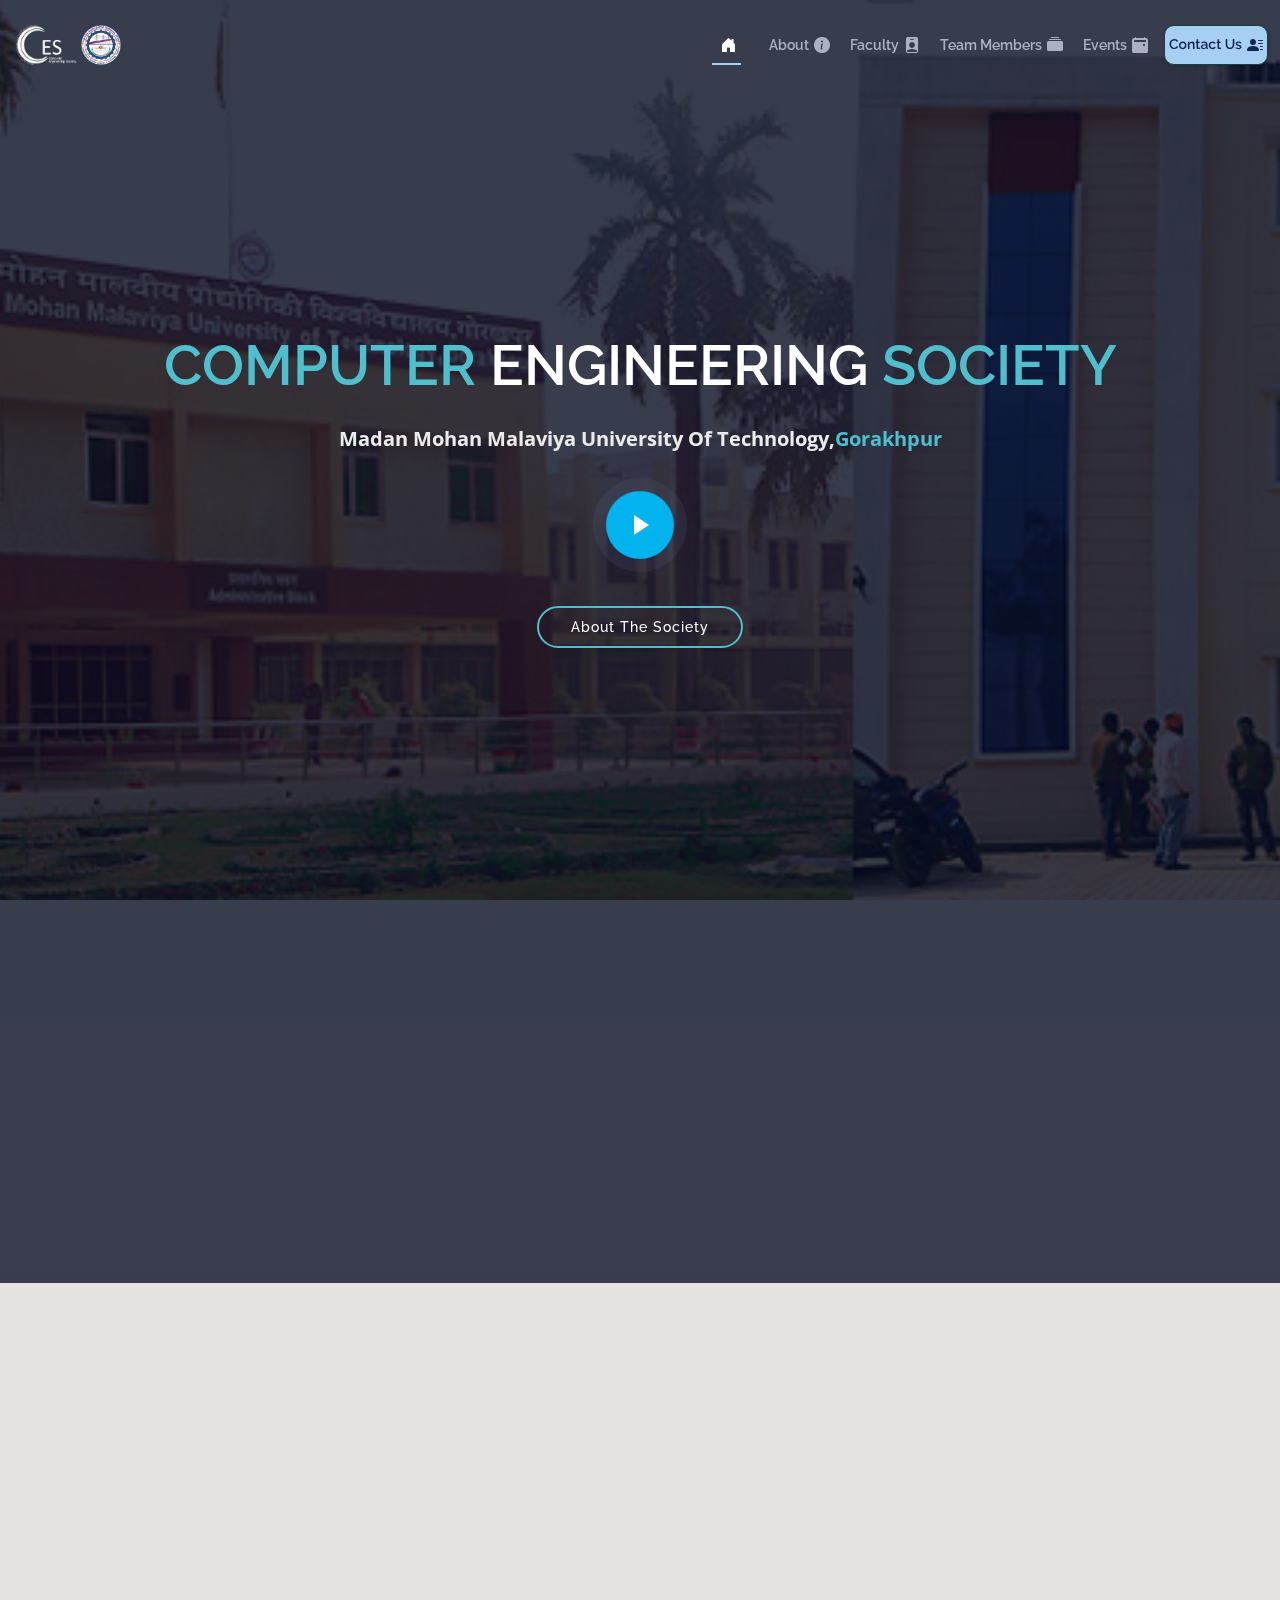
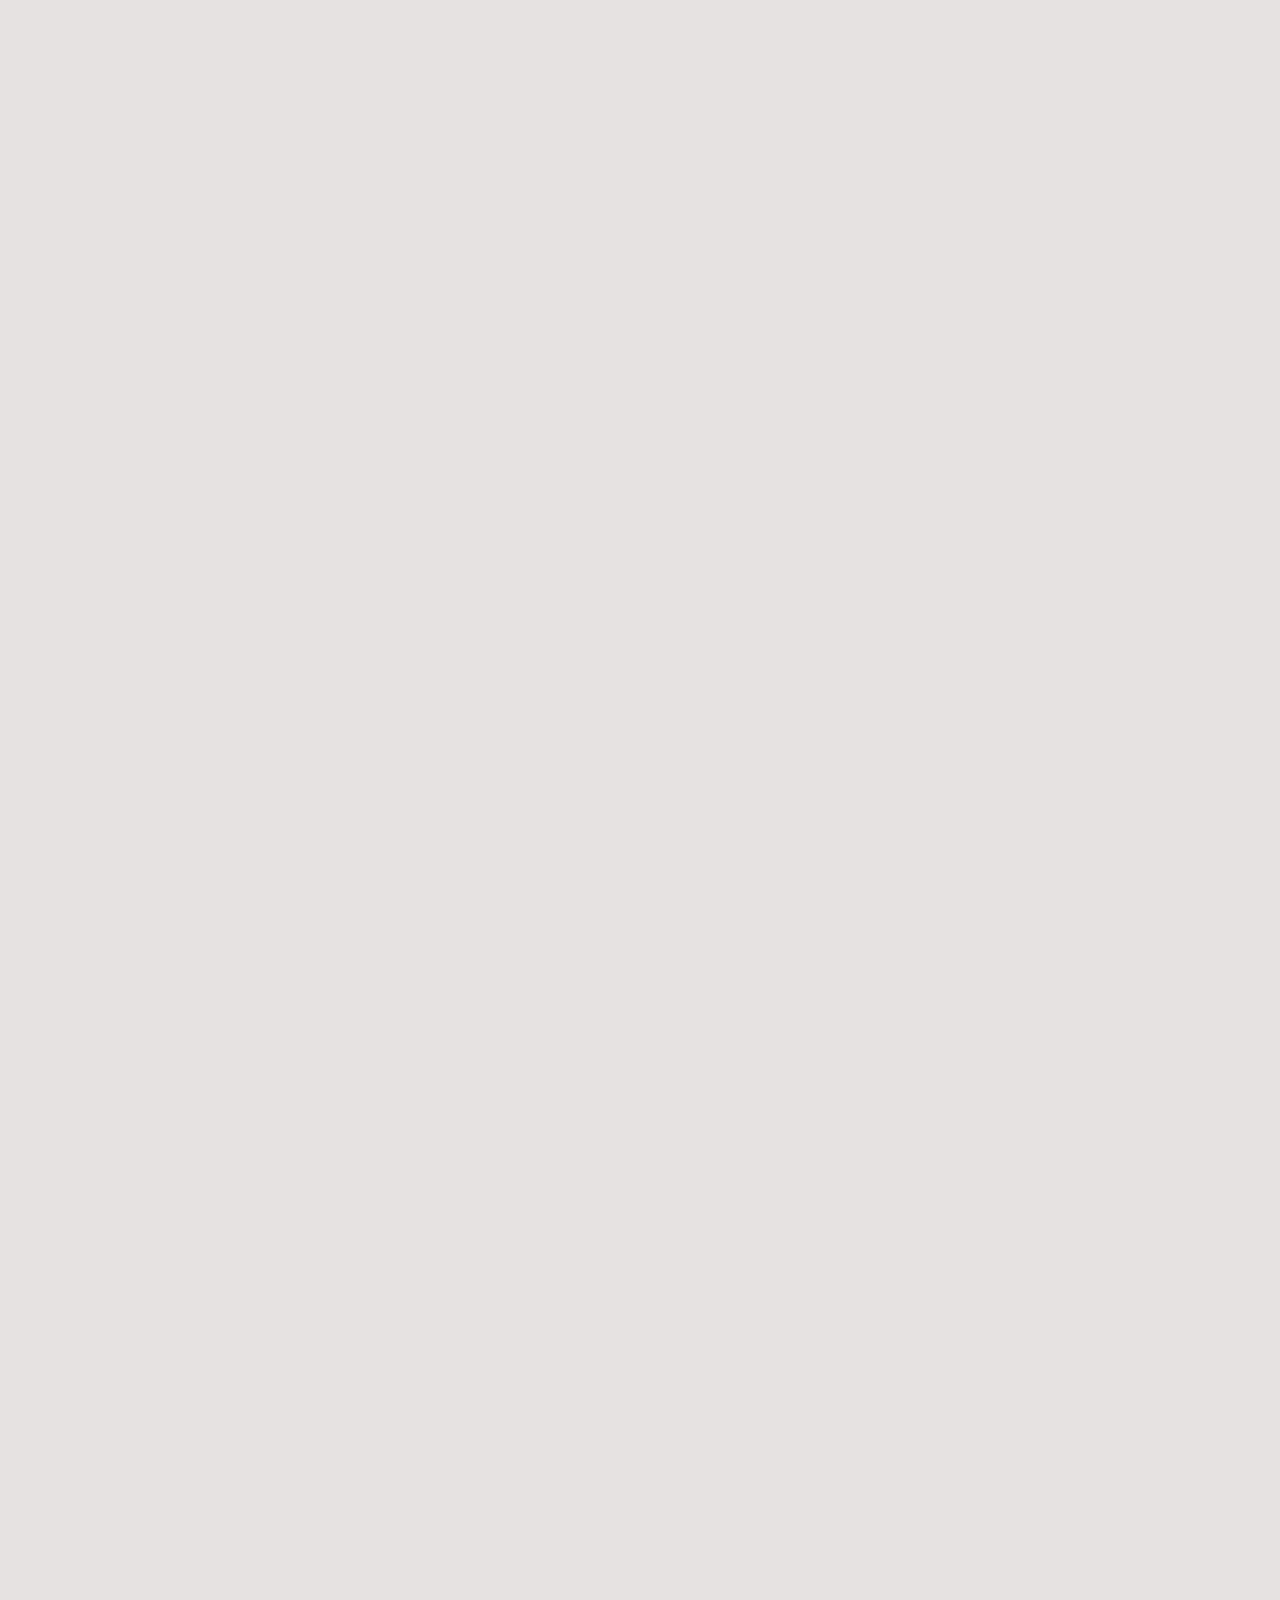
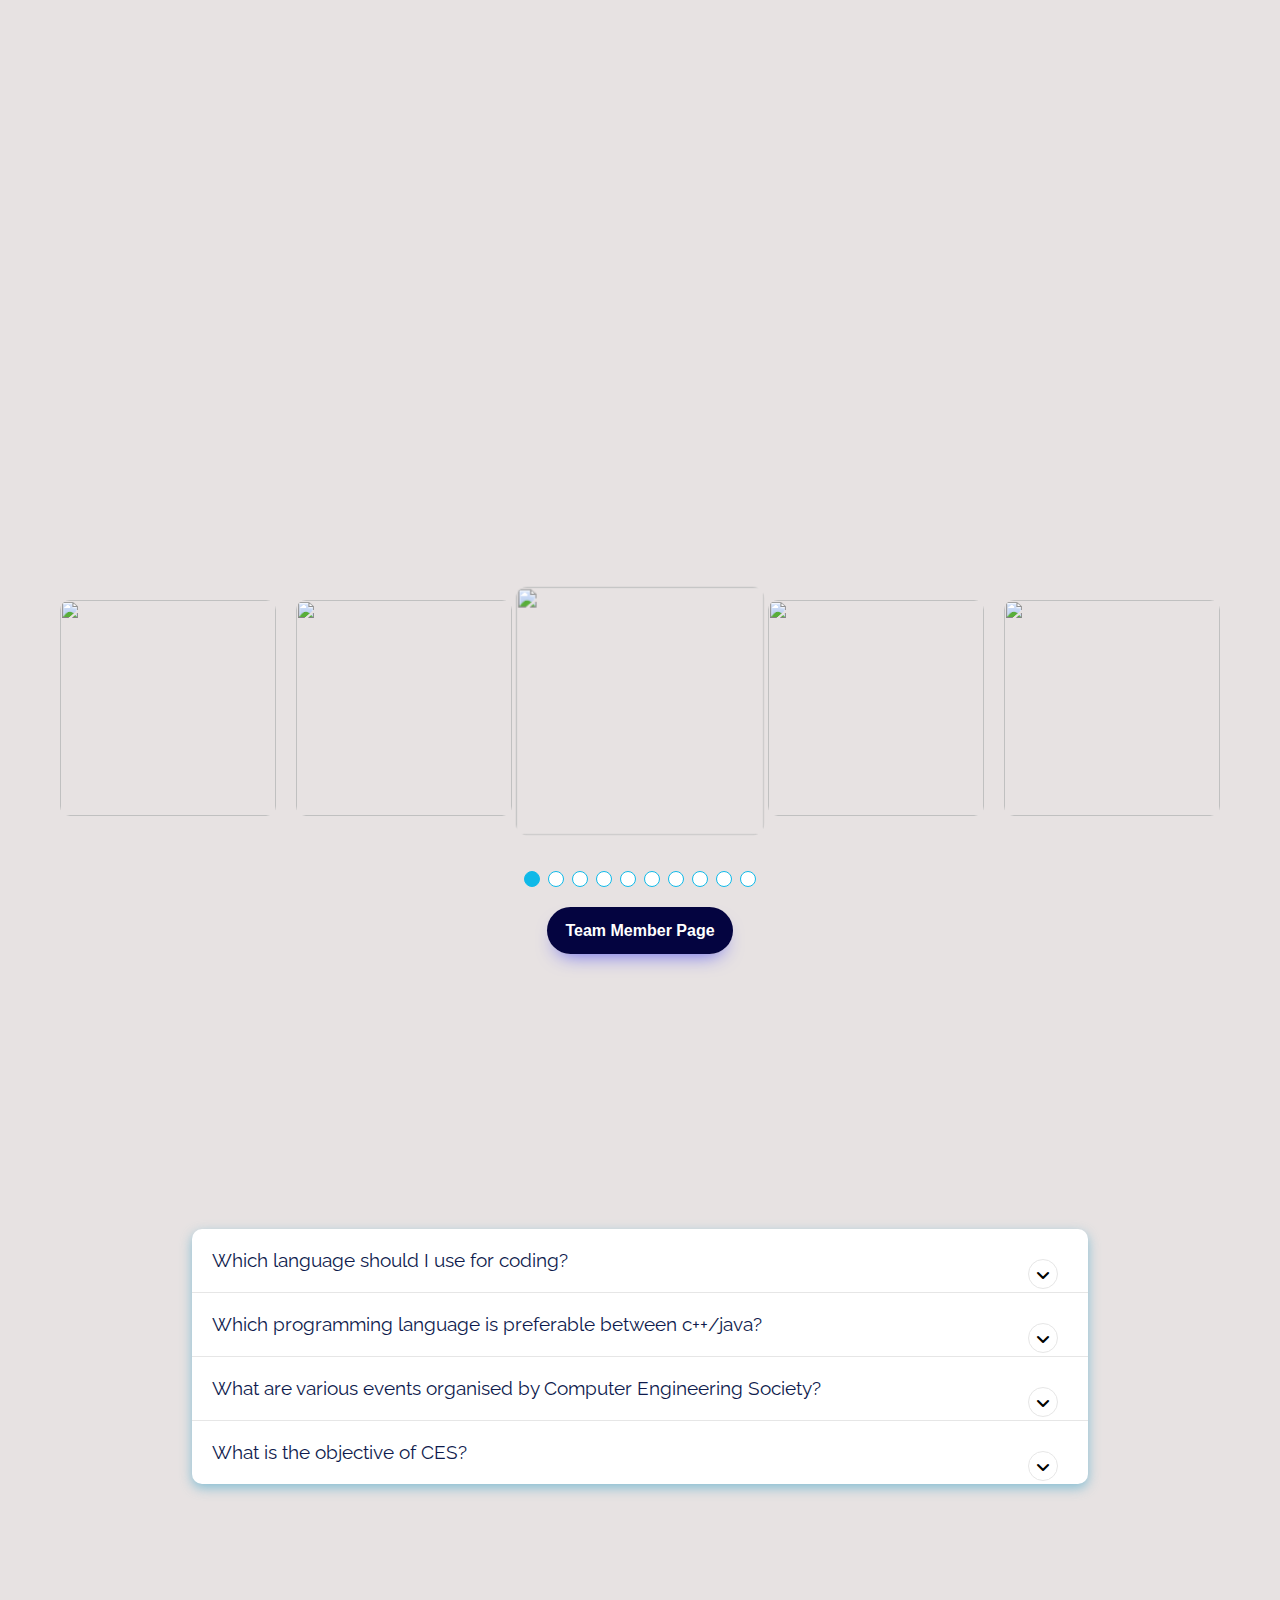
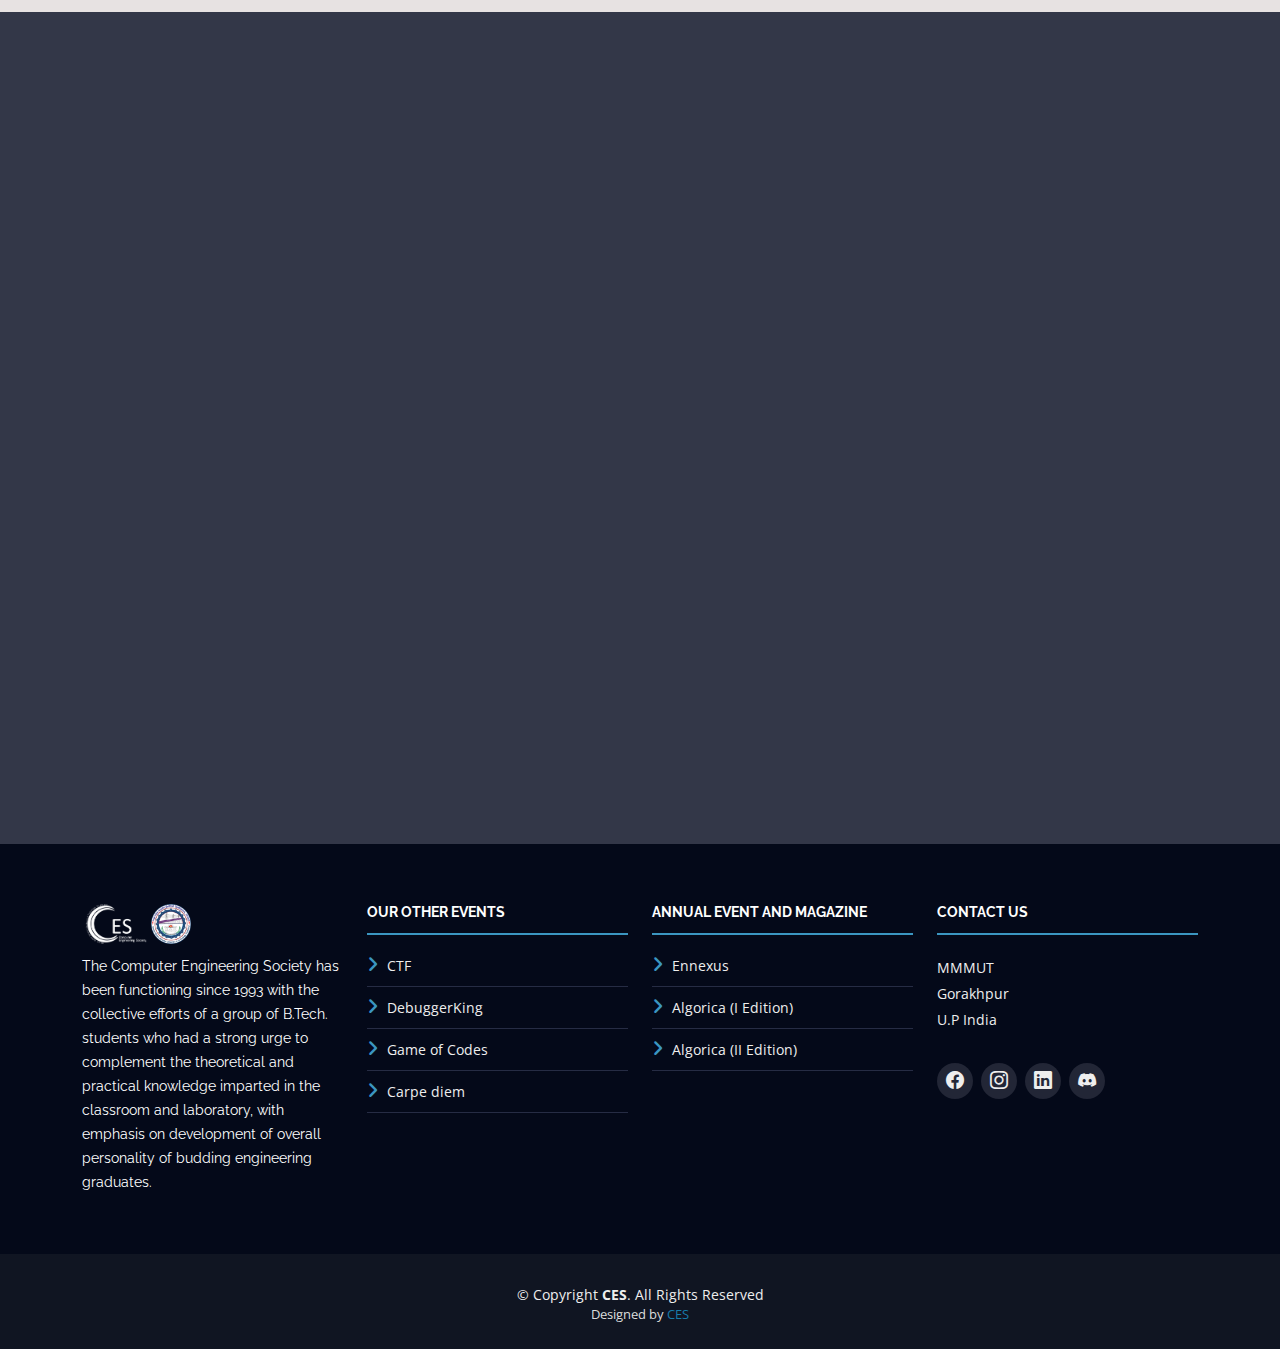
==== index.html @ 62d199a5 "Faculty section" ====
<!DOCTYPE html>
<html lang="en">

<head>
  <meta charset="utf-8">
  <meta content="width=device-width, initial-scale=1.0" name="viewport">

  <title>CES-Computer Engineering Society</title>
  <meta content="" name="description">
  <meta content="" name="keywords">

  <!-- Favicons -->
  <link href="assets/img/favicon.png" rel="icon">
  <link href="assets/img/apple-touch-icon.png" rel="apple-touch-icon">

  <!-- Google Fonts -->
  <link href="https://fonts.googleapis.com/css?family=Open+Sans:300,300i,400,400i,700,700i|Raleway:300,400,500,700,800"
    rel="stylesheet">
    <link rel="preconnect" href="https://fonts.googleapis.com">
<link rel="preconnect" href="https://fonts.gstatic.com" crossorigin>
<link href="https://fonts.googleapis.com/css2?family=Tilt+Prism&display=swap" rel="stylesheet">


  <!-- Vendor CSS Files -->
  <link href="assets/vendor/aos/aos.css" rel="stylesheet">
  <link href="assets/vendor/bootstrap/css/bootstrap.min.css" rel="stylesheet">
  <link href="assets/vendor/bootstrap-icons/bootstrap-icons.css" rel="stylesheet">
  <link href="assets/vendor/glightbox/css/glightbox.min.css" rel="stylesheet">
  <link href="assets/vendor/swiper/swiper-bundle.min.css" rel="stylesheet">
  
  
  <link rel="stylesheet" href="https://cdnjs.cloudflare.com/ajax/libs/font-awesome/6.2.1/css/all.min.css" />


  <!-- Template Main CSS File -->
  <link href="assets/css/style.css" rel="stylesheet">
  <!-- <link rel="stylesheet" href="style_new.css"> -->


</head>

<body>

  <!-- ======= Header ======= -->
  <header id="header" class="d-flex align-items-center ">
    <div class="container-fluid container-xxl d-flex align-items-center">

      <div id="logo" class="me-auto">
        <!-- Uncomment below if you prefer to use a text logo -->
        <!-- <h1><a href="index.html">The<span>Event</span></a></h1>-->
        <a href="#intro" class="scrollto"><img src="assets/img/ces2.png" alt="" title=""></a>
        <a href="http://www.mmmut.ac.in/" target="_blank" class="scrollto"><img src="assets/img/logo3.png" alt=""
            title=""></a>
      </div>

      <nav id="navbar" class="navbar order-last order-lg-0">
        <ul>
          <li><a class="nav-link scrollto active nav_icon " href="/"  ><i class="bi bi-house-door-fill" style="font-size: 1rem; "></i></a></li>
          <li class="hr>"></li>
          <li><a class="nav-link scrollto nav_icon" href="#about">About<i class="bi bi-info-circle-fill " style="font-size: 1rem;"></i></a></li>
          <li><a class="nav-link scrollto nav_icon" href="#faculty-section">Faculty<i class="bi bi-person-badge-fill" style="font-size: 1rem;"></i></a></li>
          <li><a class="nav-link scrollto nav_icon" href="new_team.html">Team Members<i class="bi bi-collection-fill" style="font-size: 1rem;"></i></a></li>
          <li><a class="nav-link scrollto nav_icon" href="events.html" target="_blank">Events<i class="bi bi-calendar2-event-fill" style="font-size: 1rem;"></i></a></li>
          <!-- <li><a class="nav-link scrollto" href="#venue">Location</a></li> -->
          <!-- <li><a class="nav-link scrollto" href="#hotels">Winners</a></li> -->
          <li><a class="nav-link scrollto nav_icon button-24" role="button" href="#contact" style="color:#142353;">Contact Us<i class="bi bi-person-lines-fill" style="font-size: 1rem;"></i></a></li>
        </ul>
        <i class="bi bi-list mobile-nav-toggle"></i>
      </nav><!-- .navbar -->
      <!-- <a class="buy-tickets scrollto " href="#buy-tickets">Login</a> -->

    </div>
  </header><!-- End Header -->

  <!-- ======= Hero Section ======= -->
  <section id="hero">
    <div class="hero-container" data-aos="fade-up" data-aos-delay="100">
      <!-- <h1 class="mb-4 pb-0">The Annual<br><span>Marketing</span> Conference</h1> -->

      <h1 class="mb-4 pb-0"><span>Computer</span> Engineering <span>Society</span></h1>
      <p class="mb-4 pb-0"> Madan Mohan Malaviya University Of Technology,<span>Gorakhpur</span></p>

      <a href="img_icon/video.mp4" class="glightbox play-btn mb-4" style="color: rgb(27, 172, 229);"></a>
      <a href="#about" class="about-btn scrollto">About The Society</a>
    </div>
  </section><!-- End Hero Section -->

  <main id="main">

    <!-- ======= About Section ======= -->
    <section id="about">
      <div class="container" data-aos="fade-up">
        <div class="row">
          <div class="col-lg-5">
            <h2>About The Society</h2>
            <p style="text-align: justify;">The Computer Engineering Society has been functioning since 1993 with the collective efforts of group of
              B.Tech students who has a strong urge to complement the theorotical and practical knowledge imparted in
              the classroom and laboratory, with emphasis on development of overall personality of budding engineering
              graduates. With a humble beginning, the society has grown steadily to its great strength of students as
              well as teacher members and is one of the most active and popular technical societies in campus. The
              Society can proudly boast of having commited members.</p>
          </div>
          <div class="col-lg-2">
          </div>
          <div class="col-lg-5">
            <h2>Our Objectives</h2>
            <p style="text-align: justify;">The Society provides plateform to the students to share and increase their knowledge.<br>Apart from
              improving technical awareness, the society has also emphasized on the overall development of students.</p>
          </div>
        </div>
      </div>
    </section><!-- End About Section -->

    <!-- ======= Events Section ======= -->


<!-- FACULTY SECTION -->
<!-- <section id="faculty-section">
  <div class="faculty-section"  data-aos="fade-up">
    <div class="f_first ">
      <div class="faculty_a">
        <h1 style="margin-bottom: 0.5rem;color: white;">Prof. SUSHIL KUMAR SAROJ</h1>
        <h2 style="margin-bottom: 0.5rem;color: white;">FACULTY ADVISOR</h2>
  
        <hr color="white" width="40%">
        <p style="margin-bottom: 2rem; line-height: 1.7rem;">
          I hope this message finds you all in good health and high spirits. I wanted to take a moment to share some important news regarding our CES website. As your faculty advisor, I believe it's my responsibility to keep you informed about developments that impact our community.

          Our CES website is about to undergo some significant improvements, and I'm genuinely excited about these enhancements. Our team has been working diligently to create a better online experience for all of you. We understand the importance of having a user-friendly and informative platform that serves your needs effectively.Thank you for your continued support and participation in the Computer Engineering Society. Together, we can create a more engaging and dynamic online space for all members.
          
          <br><br>Thank you!
        </p>
        <div class="faculty_pic">
          <a href="https://www.linkedin.com/in/dr-sushil-saroj-3304b01b2/" class="learn_more"><i class="bi bi-linkedin" style="color: aliceblue;"></i></a>
          <div class="advisor-imgbox"> <img src="img_icons/SKS.JPG" alt="" class="faculty_img"> </div>
        </div>
        
      </div>
    </div>
    <div class="f-second">
      <img src="img_icons/SKS.JPG" alt="" class="faculty_img"> 
    </div>
  <div>
</section> -->

<!-- faculty -->
<section id="faculty-section" data-aos="fade-up" style="margin-top:2rem;">
  <div class="fac_cont">

    <div class="row">
      <div class="col-7">
        <h1>Prof. SUSHIL KUMAR SAROJ</h1>
        <h2>FACULTY ADVISOR</h2>
        <hr>
        <p style="text-align: justify;">
          I hope this message finds you all in good health and high spirits. I wanted to take a moment to share some important news regarding our CES website. As your faculty advisor, I believe it's my responsibility to keep you informed about developments that impact our community.
          
          Our CES website is about to undergo some significant improvements, and I'm genuinely excited about these enhancements. Our team has been working diligently to create a better online experience for all of you. We understand the importance of having a user-friendly and informative platform that serves your needs effectively.Thank you for your continued support and participation in the Computer Engineering Society. Together, we can create a more engaging and dynamic online space for all members.
        </p>
        <br>
        <div class="faculty_pic">
          <a href="https://www.linkedin.com/in/dr-sushil-saroj-3304b01b2/" class="learn_more"><i class="bi bi-linkedin" style="color: rgb(7, 7, 75);font-size: 2rem;"></i></a>
          <div class="advisor-imgbox"> <img src="img_icons/sks.png" alt="" class="faculty_img"> </div>
          
        </div>
      </div>
      <div class="col-4">
        <img src="img_icons/sks.png" alt="" class="faculty_img"> 
      </div>
      <div>
      </div>
    </div>
    </section>
    




      <!-- Event Section Start -->

      <section class="event_new" style="margin-top: 4%;" data-aos="fade-up" data-aos-delay="100">
        <div class="section-header">
          <h2 style="color: #fff;padding-top: 3%;">Events</h2>
          <p>Here are some of our Events</p>
        </div>
        <!-- carasoel of the events -->
        <div id="carouselExampleInterval" class="carousel slide" data-bs-ride="carousel">
          <div class="carousel-inner">
            <div class="carousel-item active" data-bs-interval="10000">
              <img src="./assets/img/venue-gallery/1.jpg" class="d-block w-100" alt="...">
            </div>
            <div class="carousel-item" data-bs-interval="2000">
              <img src="./assets/img/venue-gallery/2.jpg" class="d-block w-100" alt="...">
            </div>
            <div class="carousel-item">
              <img src="./assets/img/venue-gallery/3.jpg" class="d-block w-100" alt="...">
            </div>
            <div class="carousel-item">
              <img src="./assets/img/venue-gallery/4.jpg" class="d-block w-100" alt="...">
            </div>
            <div class="carousel-item">
              <img src="./assets/img/venue-gallery/CTF.jpeg" class="d-block w-100" alt="...">
            </div>
            <div class="carousel-item">
              <img src="./assets/img/venue-gallery/FF.jpeg" class="d-block w-100" alt="...">
            </div>
          </div>
          <button class="carousel-control-prev" type="button" data-bs-target="#carouselExampleInterval" data-bs-slide="prev">
            <span class="carousel-control-prev-icon" aria-hidden="true"></span>
            <span class="visually-hidden">Previous</span>
          </button>
          <button class="carousel-control-next" type="button" data-bs-target="#carouselExampleInterval" data-bs-slide="next">
            <span class="carousel-control-next-icon" aria-hidden="true"></span>
            <span class="visually-hidden">Next</span>
          </button>
          <div class="text-center" style="padding: 4%;">
            <br><a href="events.html" class="button-34 align-self-center" target="_blank">Events Page</a><br><br>
          </div>
          
        </div>
        <div class="team_overbox">
  
          <div class="team_sec_card">
            <div class="parent">
              <!-- <div class="div1">
                        <i class="fa fa-user-o" aria-hidden="true"></i>
                        <h1 class="heading--text">EVENTS</h1> -->
              <!-- <p class="heading--text">Team</p> -->
  
              <!-- <i class="fa fa-envelope-open-o" aria-hidden="true"></i>
                    </div>  -->
              <div class="div2">
                <div class="div2_content_top">
                  <h1>Join us<br>for the <br>exciting events.<br></h1>
                  <p>“By failing to prepare, you are preparing to fail.”</p>
                  <p>The "Events" section showcases a curated list of upcoming tech gatherings. Stay updated with our recommended events, including  workshops, and webinars, coding events and many more. Find opportunities for learning and networking in the ever-evolving world of technology.</p>
                </div>
                <div class="div2_content_bottom">
                  
                    <button class="button-89" role="button"><a href="events.html" style="color: white;">Explore Events Page</a></button>
                  
                </div>
              </div>
              <div class="div3">
                <div class="div3_gallery">
                  <figure class="gallery__item gallery__item--1">
                    <img src="./assets/img/venue-gallery/1.jpg" alt="Gallery image 1" class="gallery__img">
                  </figure>
                  <figure class="gallery__item gallery__item--2">
                    <img src="./assets/img//venue-gallery/2.jpg" alt="Gallery image 2" class="gallery__img">
                  </figure>
                  <figure class="gallery__item gallery__item--3">
                    <img src="./assets/img//venue-gallery/4.jpg" alt="Gallery image 3" class="gallery__img">
                  </figure>
                  <figure class="gallery__item gallery__item--4">
                    <img src="./assets/img//venue-gallery/FF.jpeg" alt="Gallery image 4" class="gallery__img">
                  </figure>
                  <figure class="gallery__item gallery__item--5">
                    <img src="./assets/img//venue-gallery/7.jpg" alt="Gallery image 5" class="gallery__img">
                  </figure>
                  <figure class="gallery__item gallery__item--6">
                    <img src="./assets/img//venue-gallery/8.jpg" alt="Gallery image 6" class="gallery__img">
                  </figure>
                </div>
              </div>
  
              <!-- <div class="div4">
                        <div class="div4_box1"></div>
                        <div class="div4_box2"></div>
                    </div> 
                    <div class="div5"> </div>  -->
            </div>
          </div>
        </div>
      </section>
      <!-- Event section End -->
  
      <!--  Event Carasouel-->
  
      <!--  section ends-->



    <!-- Beginning of Algorica Section -->
    <div class="content-wrapper" data-aos="fade-up" data-aos-delay="100">
      <div class="algo-cont">
          <div class="algo-left">
              <div class="algo-info">
                  <h1>ALGORICA</h1>
                  <p>The Trending</p>
                  <p><span>The Exciting</span></p>
                  <p>Annual magazine of CES</p>
                  <p class="small-font" style="color: #142353;">Feeling Excited to taste the new tech trends!!</p>
              </div>
              <div class="algo-link">
                  <p class="small-font">Editions:</p>
                  <div class="link-button">
                      <!-- <input type="button" value="Edition I">
                      <input type="button" value="Edition II"> -->

                          <a href="https://mmmutgkp-my.sharepoint.com/:b:/g/personal/2022021001_mmmut_ac_in/ES31amKu47hDt6gjYLQjYcIBxUx7GUy8Kdm6io7vQCUhXQ?e=tIY12P" class="button">
                            <div class="button__line"></div>
                            <div class="button__line"></div>
                            <span class="button__text">EDITION I</span>
                          </a>
                          <a href="https://issuu.com/ces_mmmut/docs/algorica_2023" class="button">
                              <div class="button__line"></div>
                              <div class="button__line"></div>
                              <span class="button__text">EDITION II</span>
                            </a>

                  </div>
              </div>
          </div>
          <div class="algo-right">
              <div class="right-topcircle">
                  <div class="three-shape">
                      <div></div>
                      <div></div>
                      <div></div>
                  </div>
                  <div class="top-boxi"></div>
              </div>
              <div class="right-middleimg">

              </div>
              <div class="right-bottomcontent">
                  <div class="bottom_content">
                      <div class="mag_img">
                          <section class="main">

                              <div class="wrap wrap--1">
                                <div class="container container--1">
                                  <p>EDITION II</p>
                                </div>
                              </div>
                            
                              <div class="wrap wrap--2">
                                <div class="container container--2">
                                  <p>EDITION I</p>
                                </div>
                              </div>
                            
                          </section>
                      </div>
                      
                      <div class="mag_below_content">
                          <h5>"We shouldn't teach great books; we should teach a love of reading."</h5>
                         
                      </div>
                  </div>
              </div>
          </div>
      </div>
     </div>


    <!-- =========End of Algorica Section====== -->


    <!-- ==========Team Carasouel========= -->
    <section id="gallery">

      <div class="container" data-aos="fade-up">
        <div class="section-header">
          <h2>Team Members</h2>
          <p>Check our gallery for Team Members</p>
        </div>
      </div>
      <div class="gallery_slide">

      <div class="gallery-slider swiper">
        <div class="swiper-wrapper align-items-center">
          <div class="swiper-slide"><a href="./Members/Final Year/Naveen Kushwaha.jpeg" class="gallery-lightbox"><img
                src="./Members/Final Year/Naveen Kushwaha.jpeg" class="img-fluid img-fluid-s" alt=""></a></div>
          <div class="swiper-slide"><a href="./Members/Final Year/Vaishnavi Porwal.jpg" class="gallery-lightbox"><img
                src="./Members/Final Year/Vaishnavi Porwal.jpg" class="img-fluid img-fluid-s" alt=""></a></div>
          <div class="swiper-slide"><a href="./Members/Final Year/adarsh2 - Adarsh Kumar Shrivastav.jpg" class="gallery-lightbox"><img
                src="./Members/Final Year/adarsh2 - Adarsh Kumar Shrivastav.jpg" class="img-fluid img-fluid-s" alt=""></a></div>
          <div class="swiper-slide"><a href="./Members/Final Year/Harsh Mishra.jpg" class="gallery-lightbox"><img
                src="./Members/Final Year/Harsh Mishra.jpg" class="img-fluid img-fluid-s" alt=""></a></div>
          <div class="swiper-slide"><a href="./Members/Final Year/Akriti Srivastava.jpg" class="gallery-lightbox"><img
                src="./Members/Final Year/Akriti Srivastava.jpg" class="img-fluid img-fluid-s" alt=""></a></div>
          <div class="swiper-slide"><a href="./Members/Final Year/Sejal Gangwar.jpg" class="gallery-lightbox"><img
                src="./Members/Final Year/Sejal Gangwar.jpg" class="img-fluid img-fluid-s" alt=""></a></div>
          <div class="swiper-slide"><a href="./Members/Final Year/Sophiya Singh.jpg" class="gallery-lightbox"><img
                src="./Members/Final Year/Sophiya Singh.jpg" class="img-fluid img-fluid-s" alt=""></a></div>
          <div class="swiper-slide"><a href="./Members/Final Year/Kumari Aastha Rani.jpg" class="gallery-lightbox"><img
                src="./Members/Final Year/Kumari Aastha Rani.jpg" class="img-fluid img-fluid-s" alt=""></a></div>
          <div class="swiper-slide"><a href="./Members/Final Year/Ayushi Mishra.jpg" class="gallery-lightbox"><img
                src="./Members/Final Year/Ayushi Mishra.jpg" class="img-fluid img-fluid-s" alt=""></a></div>
          <div class="swiper-slide"><a href="./Members/Final Year/Sai Arya.jpg" class="gallery-lightbox"><img
                  src="./Members/Final Year/Sai Arya.jpg" class="img-fluid img-fluid-s" alt=""></a></div>

        </div>
      </div>
        <div class="swiper-pagination"></div>
      </div>
      <div class="m-0 p-0 d-flex justify-content-center align-items-center" style="margin-top: 1%;">
      <!-- <a class="buy-tickets scrollto button-24" href="new_team.html" style="background-color: rgb(7, 143, 197);">Load More</a></div> -->
      
      <div class="text-center" style="padding: 15px;"><a class="button-34 text-center" role="button" href="new_team.html" target="_blank">Team Member Page</a>
    </section>


  <!-- Team carasouel ends -->
  <!--  -->

    <!-- || FAQ Section|| -->
    <!-- <h1 class="faq_h1">Frequently Asked Questions</h1> -->
    <div class="section-header" style="margin-top: 4%;" data-aos="fade-up ">
      <h2>Frequently Asked Questions</h2>
      <p>Here are some of the interesting questions </p>
    </div>
    <div class="faq-container">
      <div class="faq">
        <h3 class="faq-title">
          Which language should I use for coding? 
        </h3>
        <p class="faq-text">You can begin with any language but the preferred languages are C/C++ and Java. These languages are
          easy to learn and very fast to execute.</p>
        <button class="faq-toggle">
          <i class="fas fa-angle-down"></i>
        </button>
      </div>
    
      <div class="faq">
        <h3 class="faq-title">
          Which programming language is preferable between c++/java?
        </h3>
        <p class="faq-text"> Both C++ and Java are high-level languages, and both have their pros and cons. C++ is known for
          high-performance, speed, and memory management. While Java is known for platform independence.
          Overall, C++ is a simple language and is much easier to write code in C++ than in Java. If you
          prefer competitive programming over development then C++ is preferable as it is a fast language
          whereas for Development you must prefer Java.</p>
        <button class="faq-toggle">
          <i class="fas fa-angle-down"></i>
        </button>
      </div>
    
      <div class="faq">
        <h3 class="faq-title">
          What are various events organised by Computer Engineering Society?
        </h3>
        <p class="faq-text">Computer Engineering Society organizes several events in the session for the benefit of freshmen and
          the sophomores for e.g. Games of Code, Introduction to Programming Test Series, Wield the Web,
          Capture the Flag, Codesmasher and many more.</p>
        <button class="faq-toggle">
          <i class="fas fa-angle-down"></i>
        </button>
      </div>
    
      <div class="faq">
        <h3 class="faq-title">
          What is the objective of CES?
        </h3>
        <p class="faq-text">Computer Engineering Society challenges the boundaries of knowledge, research, and disciplines and
          enables our budding engineering graduates to be exceptional individuals equipped to address arduous
          charges and promote overall personality development.</p>
        <button class="faq-toggle">
          <i class="fas fa-angle-down"></i>
        </button>
      </div>
    
     
    </div>

    

  </main><!-- End #main -->


  





   <!-- ======= Contact Section ======= -->
   <section id="contact" class="section-bg">

    <div class="container" data-aos="fade-up">

      <div class="section-header">
        <h2>Contact Us</h2>
        <p>Any suggestion? Reach us out here...</p>
      </div>

      <div class="row contact-info">

        <div class="col-md-4">
          <div class="contact-address">
            <i class="bi bi-geo-alt"></i>
            <h3>Address</h3>
            <address>Madan Mohan Malaviya University of Technology, Gorakhpur</address>
          </div>
        </div>

        <div class="col-md-4">
          <div class="contact-phone">
            <i class="bi bi-phone"></i>
            <h3>Phone Number</h3>
            <p><a href="tel:+155895548855">+1 5589 55488 55</a></p>
          </div>
        </div>

        <div class="col-md-4">
          <div class="contact-email">
            <i class="bi bi-envelope"></i>
            <h3>Email</h3>
            <p><a href="mailto:CESmmmmut.web@gmail.com">CESmmmmut.web@gmail.com</a></p>
          </div>
        </div>

      </div>

      <div class="form">
        <form action="https://sheetdb.io/api/v1/x8sficae18ias" method="post" role="form" class="php-email-form"
          id="sheetdb-form">
          <div class="row">
            <div class="form-group col-md-6">
              <input type="text" name="data[Name]" class="form-control" id="name" placeholder="Your Name" required>
            </div>
            <div class="form-group col-md-6 mt-3 mt-md-0">
              <input type="email" class="form-control" name="data[Email]" id="email" placeholder="Your Email" required>
            </div>
          </div>
          <div class="form-group mt-3">
            <input type="text" class="form-control" name="data[Subject]" id="subject" placeholder="Subject" required>
          </div>
          <div class="form-group mt-3">
            <textarea class="form-control" name="data[Message]" rows="5" placeholder="Message" required></textarea>
          </div>
          <div class="my-3">
            <div class="loading">Loading</div>
            <div class="error-message"></div>
            <div class="sent-message">Your message has been sent. Thank you!</div>
          </div>
          <!-- <div class="text-center button-24"><input type="submit">Send Message</div> -->
          <div class="text-center"><a class="button-24 text-center" role="button" style="color:#142353;">Submit<i
                class="bi bi-send-fill" style="color:#142353 ;"></i></a>
          </div>

        </form>
      </div>

    </div>
  </section><!-- End Contact Section -->

 <!-- ======= Footer ======= -->
 <footer id="footer">
  <div class="footer-top">
      <div class="container">
          <div class="row">

              <div class="col-lg-3 col-md-6 footer-info">
                  <a href="index.html"><img src="assets/img/ces2.png" alt="CES-logo" title=""></a>
                  <a href="http://www.mmmut.ac.in/" target="_blank"><img src="assets/img/logo3.png"
                          alt="mmmut-logo" title=""></a>

                  <p>The Computer Engineering Society has been functioning since 1993 with the collective
                      efforts of a group of
                      B.Tech. students who had a strong urge to complement the theoretical and practical
                      knowledge imparted in
                      the classroom and laboratory, with emphasis on development of overall personality of
                      budding engineering
                      graduates.</p>
              </div>

              <div class="col-lg-3 col-md-6 footer-links">
                  <h4>Our Other Events</h4>
                  <ul>
                    <li><i class="fa fa-angle-right"></i> <a href="events.html">CTF</a></li>
                    <li><i class="fa fa-angle-right"></i> <a href="events.html">DebuggerKing</a></li>
                    <li><i class="fa fa-angle-right"></i> <a href="events.html">Game of Codes</a></li>
                    <li><i class="fa fa-angle-right"></i> <a href="events.html">Carpe diem</a>
                    </li>
                  </ul>
              </div>
              <div class="col-lg-3 col-md-6 footer-links">
                <h4>Annual Event and Magazine</h4>
                <ul>
                    <li><i class="fa fa-angle-right"></i> <a href="https://cesennexus2k23.netlify.app/">Ennexus</a></li>
                    <li><i class="fa fa-angle-right"></i> <a href="https://mmmutgkp-my.sharepoint.com/:b:/g/personal/2022021001_mmmut_ac_in/ES31amKu47hDt6gjYLQjYcIBxUx7GUy8Kdm6io7vQCUhXQ?e=tIY12P">Algorica (I Edition)</a></li>
                    <li><i class="fa fa-angle-right"></i> <a href="https://issuu.com/ces_mmmut/docs/algorica_2023">Algorica (II Edition)</a></li>
                </ul>
              </div>



              <div class="col-lg-3 col-md-6 footer-contact">
                  <h4>Contact Us</h4>
                  <p>
                      MMMUT <br>
                      Gorakhpur<br>
                      U.P India <br>
                      <!-- <strong>Phone:9876543210 </strong> <br>
                      <strong>Email: </strong><br> -->
                  </p>


                  <div class="social-links">
                      <a href="https://www.facebook.com/ces.mmmut/" target="_blank" class="facebook"><i
                              class="bi bi-facebook"></i></a>
                      <a href="https://www.instagram.com/ces_mmmut/?hl=en" target="_blank" class="instagram"><i
                              class="bi bi-instagram"></i></a>
                      <a href="https://www.linkedin.com/company/cesmmmut/mycompany/" target="_blank"
                          class="linkedin"><i class="bi bi-linkedin"></i></a>
                      <a href="https://discord.gg/rJ8qenRuNT" target="_blank" class="discord"><i
                              class="bi bi-discord"></i></a>
                  </div>

              </div>

          </div>
      </div>
  </div>

  <div class="container">
      <div class="copyright">
          &copy; Copyright <strong>CES</strong>. All Rights Reserved
      </div>
      <div class="credits">

          Designed by <a href="https://bootstrapmade.com/">CES</a>
      </div>
  </div>
</footer><!-- End  Footer -->


  <a href="#" class="back-to-top d-flex align-items-center justify-content-center"><i
      class="bi bi-arrow-up-short"></i></a>

      <!-- script bootstrap -->
      <script src="https://cdn.jsdelivr.net/npm/bootstrap@5.0.2/dist/js/bootstrap.bundle.min.js" integrity="sha384-MrcW6ZMFYlzcLA8Nl+NtUVF0sA7MsXsP1UyJoMp4YLEuNSfAP+JcXn/tWtIaxVXM" crossorigin="anonymous"></script>
      <script src="https://cdn.jsdelivr.net/npm/@popperjs/core@2.9.2/dist/umd/popper.min.js" integrity="sha384-IQsoLXl5PILFhosVNubq5LC7Qb9DXgDA9i+tQ8Zj3iwWAwPtgFTxbJ8NT4GN1R8p" crossorigin="anonymous"></script>
<script src="https://cdn.jsdelivr.net/npm/bootstrap@5.0.2/dist/js/bootstrap.min.js" integrity="sha384-cVKIPhGWiC2Al4u+LWgxfKTRIcfu0JTxR+EQDz/bgldoEyl4H0zUF0QKbrJ0EcQF" crossorigin="anonymous"></script>

  <!-- Vendor JS Files -->
  <script src="assets/vendor/aos/aos.js"></script>
  <script src="assets/vendor/bootstrap/js/bootstrap.bundle.min.js"></script>
  <script src="assets/vendor/glightbox/js/glightbox.min.js"></script>
  <script src="assets/vendor/swiper/swiper-bundle.min.js"></script>

  <script>
    const buttons = document.querySelectorAll(".faq-toggle");

buttons.forEach((button) => {
  button.addEventListener("click", () =>
    button.parentElement.classList.toggle("active")
  );
});
  </script>

  <!-- Template Main JS File -->
  <script src="assets/js/main.js"></script>
  <script>
    var form = document.getElementById('sheetdb-form');
    form.addEventListener("submit", e => {
      e.preventDefault();
      fetch(form.action, {
        method: "POST",
        body: new FormData(document.getElementById("sheetdb-form")),
      }).then(
        response => response.json()
      ).then((html) => {
        // you can put any JS code here
        alert("Thank You for Contacting Us!!");
        window.location = "https://ces-official.netlify.app/";
        // window.location = "http://127.0.0.1:5500/index.html"; // for localhost

      });
    });
  </script>



</body>

</html>
---- assets/css/style.css ----
/*--------------------------------------------------------------
# General
--------------------------------------------------------------*/
html {
  width: 100vw;
  width: 100dvw;
}

:root {
  --green: #184041;
  --lgreen: #89f0e1;
  --white: white;
  --hblue: #142353;
}

body {
  /* background: #fff; */
  background-color: rgb(231, 226, 226);
  color: #2f3138;
  font-family: "Open Sans", sans-serif;
  overflow-x: hidden;
  
}

a {
  color: #f82249;
  text-decoration: none;
  transition: 0.5s;
}

a:hover,
a:active,
a:focus {
  color: #f8234a;
  outline: none;
  text-decoration: none;
}

p {
  padding: 0;
  margin: 0 0 30px 0;
}

h1,
h2,
h3,
h4,
h5,
h6 {
  font-family: "Raleway", sans-serif;
  font-weight: 400;
  margin: 0 0 20px 0;
  padding: 0;
  color: #0e1b4d;
}

.main-page {
  margin-top: 70px;
}

/* Prelaoder */
#preloader {
  position: fixed;
  left: 0;
  top: 0;
  z-index: 999;
  width: 100%;
  height: 100%;
  overflow: visible;
  background: #fff url("../img/preloader.svg") no-repeat center center;
}

/*--------------------------------------------------------------
# Back to top button
--------------------------------------------------------------*/
.back-to-top {
  position: fixed;
  visibility: hidden;
  opacity: 0;
  right: 15px;
  bottom: 15px;
  z-index: 996;
  background: #0457cc;
  width: 40px;
  height: 40px;
  border-radius: 50px;
  transition: all 0.4s;
}

.back-to-top i {
  font-size: 28px;
  color: #fff;
  line-height: 0;
}

.back-to-top:hover {
  background: var(--hblue);
  color: #fff;
}

.back-to-top.active {
  visibility: visible;
  opacity: 1;
}

/* Sections Header
--------------------------------*/
.section-header {
  margin-bottom: 60px;
  position: relative;
  padding-bottom: 20px;
  
  
}

.section-header::before {
  content: "";
  position: absolute;
  display: block;
  width: 60px;
  height: 5px;
  background: #184041;
  bottom: 0;
  left: calc(50% - 25px);
}

.section-header h2 {
  font-size: 36px;
  text-transform: uppercase;
  text-align: center;
  font-weight: 700;
  margin-bottom: 10px;
}

.section-header p {
  text-align: center;
  padding: 0;
  margin: 0;
  font-size: 18px;
  font-weight: 500;
  color: #9195a2;
}

.section-with-bg {
  background-color: #f6f7fd;
}

/*--------------------------------------------------------------
# Header
--------------------------------------------------------------*/
#header {
  height: 90px;

  position: fixed;
  left: 0;
  top: 0;
  right: 0;
   /* width: 90vw; */
  /* width: 90dvw;
  background-color: red; */
  transition: all 0.5s;
  z-index: 997;
}

#header.header-scrolled,
#header.header-inner {
  background: rgba(6, 12, 34, 0.98);
  height: 70px;
}

#header #logo h1 {
  font-size: 36px;
  margin: 0;
  font-family: "Raleway", sans-serif;
  font-weight: 700;
  letter-spacing: 3px;
  text-transform: uppercase;
}

#header #logo h1 span {
  color: var(--green);
}

#header #logo h1 a,
#header #logo h1 a:hover {
  color: #fff;
}

#header #logo img {
  padding: 0;
  margin: 0;
  max-height: 40px;
}

@media (max-width: 992px) {
  #header #logo img {
    max-height: 30px;
  }
}

/* button in navbar */
.button-24 {
  background: #a7cff3;
  border: 1px solid var(--green);
  border-radius: 10px;
  box-shadow: rgba(0, 0, 0, 0.1) 1px 2px 4px;
  box-sizing: border-box;
  color: var(--hblue);
  cursor: pointer;
  display: inline-block;
  font-family: nunito, roboto, proxima-nova, "proxima nova", sans-serif;
  font-size: 16px;
  font-weight: 800;
  line-height: 16px;
  min-height: 40px;
  outline: 0;
  padding: 8px 10px;
  text-align: center;
  text-rendering: geometricprecision;
  text-transform: none;
  user-select: none;
  -webkit-user-select: none;
  touch-action: manipulation;
  vertical-align: middle;
}

.button-24 {
  color: var(--hblue);
}

.button-24:hover,
.button-24:active {
  background-color: white;
  background-position: 0 0;
  color: var(--hblue);
}

.button-24:active {
  opacity: .5;
}

/*--------------------------------------------------------------
# Buy Tickets
--------------------------------------------------------------*/
.buy-tickets {
  color: #fff;
  background: #f82249;
  padding: 7px 22px;
  margin: 0 0 0 15px;
  border-radius: 50px;
  border: 2px solid #f82249;
  transition: all ease-in-out 0.3s;
  font-weight: 500;
  line-height: 1;
  font-size: 13px;
  white-space: nowrap;
}

.buy-tickets:hover {
  background: none;
  color: #f82249;
}

.buy-tickets:focus {
  color: #f82249;
}

@media (max-width: 992px) {
  .buy-tickets {
    margin: 0 15px 0 0;
  }
}

/*--------------------------------------------------------------
# Navigation Menu
--------------------------------------------------------------*/
/**
* Desktop Navigation 
*/
.navbar {
  padding: 0;
}

.navbar ul {
  margin: 0;
  padding: 0;
  display: flex;
  list-style: none;
  align-items: center;
}

.navbar li {
  position: relative;
}

.navbar>ul>li {
  white-space: nowrap;
  padding: 10px 0 10px 12px;
}

.navbar a,
.navbar a:focus {
  display: flex;
  align-items: center;
  justify-content: space-between;
  color: rgba(202, 206, 221, 0.8);
  font-family: "Raleway", sans-serif;
  font-weight: 600;
  font-size: 14px;
  white-space: nowrap;
  transition: 0.3s;
  position: relative;
  padding: 6px 4px;
}

.navbar a i,
.navbar a:focus i {
  font-size: 12px;
  line-height: 0;
  margin-left: 5px;
}

.navbar>ul>li>a:before {
  content: "";
  position: absolute;
  width: 0;
  height: 2px;
  bottom: -6px;
  left: 0;
  background-color: #a7cff3;
  visibility: hidden;
  transition: all 0.3s ease-in-out 0s;
}

.navbar a:hover:before,
.navbar li:hover>a:before,
.navbar .active:before {
  visibility: visible;
  width: 100%;
}

.navbar a:hover,
.navbar .active,
.navbar .active:focus,
.navbar li:hover>a {
  color: white;
}

.navbar .dropdown ul {
  display: block;
  position: absolute;
  left: 12px;
  top: calc(100% + 30px);
  margin: 0;
  padding: 10px 0;
  z-index: 99;
  opacity: 0;
  visibility: hidden;
  background: #fff;
  box-shadow: 0px 0px 30px rgba(127, 137, 161, 0.25);
  transition: 0.3s;
}

.navbar .dropdown ul li {
  min-width: 200px;
}

.navbar .dropdown ul a {
  padding: 10px 20px;
  font-size: 14px;
  text-transform: none;
  color: #060c22;
}

.navbar .dropdown ul a i {
  font-size: 12px;
}

.navbar .dropdown ul a:hover,
.navbar .dropdown ul .active:hover,
.navbar .dropdown ul li:hover>a {
  color: var(--green);
}

.navbar .dropdown:hover>ul {
  opacity: 1;
  top: 100%;
  visibility: visible;
}

.navbar .dropdown .dropdown ul {
  top: 0;
  left: calc(100% - 30px);
  visibility: hidden;
}

.navbar .dropdown .dropdown:hover>ul {
  opacity: 1;
  top: 0;
  left: 100%;
  visibility: visible;
}

@media (max-width: 1366px) {
  .navbar .dropdown .dropdown ul {
    left: -90%;
  }

  .navbar .dropdown .dropdown:hover>ul {
    left: -100%;
  }
}

/**
* Mobile Navigation 
*/
.mobile-nav-toggle {
  color: #fff;
  font-size: 28px;
  cursor: pointer;
  display: none;
  line-height: 0;
  transition: 0.5s;
}

@media (max-width: 991px) {
  .mobile-nav-toggle {
    display: block;
  }

  .navbar ul {
    display: none;
  }
}

.navbar-mobile {
  position: fixed;
  overflow: hidden;
  top: 0;
  right: 0;
  left: 0;
  bottom: 0;
  background: rgba(0, 0, 0, 0.9);
  transition: 0.3s;
  z-index: 999;
}

.navbar-mobile .mobile-nav-toggle {
  position: absolute;
  top: 15px;
  right: 15px;
}

.navbar-mobile ul {
  display: block;
  position: absolute;
  top: 55px;
  right: 15px;
  bottom: 15px;
  left: 15px;
  padding: 10px 0;
  background-color: #fff;
  overflow-y: auto;
  transition: 0.3s;
}

.navbar-mobile>ul>li {
  padding: 0;
}

.navbar-mobile a:hover:before,
.navbar-mobile li:hover>a:before,
.navbar-mobile .active:before {
  visibility: hidden;
}

.navbar-mobile a,
.navbar-mobile a:focus {
  padding: 10px 20px;
  font-size: 15px;
  color: #060c22;
}

.navbar-mobile a:hover,
.navbar-mobile .active,
.navbar-mobile li:hover>a {
  color: var(--green);
}

.navbar-mobile .getstarted,
.navbar-mobile .getstarted:focus {
  margin: 15px;
}

.navbar-mobile .dropdown ul {
  position: static;
  display: none;
  margin: 10px 20px;
  padding: 10px 0;
  z-index: 99;
  opacity: 1;
  visibility: visible;
  background: #fff;
  box-shadow: 0px 0px 30px rgba(127, 137, 161, 0.25);
}

.navbar-mobile .dropdown ul li {
  min-width: 200px;
}

.navbar-mobile .dropdown ul a {
  padding: 10px 20px;
}

.navbar-mobile .dropdown ul a i {
  font-size: 12px;
}

.navbar-mobile .dropdown ul a:hover,
.navbar-mobile .dropdown ul .active:hover,
.navbar-mobile .dropdown ul li:hover>a {
  color: var(--green);
}

.navbar-mobile .dropdown>.dropdown-active {
  display: block;
}

@media (max-width: 991px) {
  .home-team ul {
    display: block;
  }
}

/*--------------------------------------------------------------
# Hero Section
--------------------------------------------------------------*/
#hero {
 
  width: 100%;
  height: 100vh;
  background: url(../img/mmm-img.jpg) top center;
  background-size: cover;
  overflow: hidden;
  position: relative;
}

@media (min-width: 1024px) {
  #hero {
    background-attachment: fixed;
  }
}

#hero:before {
  content: "";
  background: rgba(6, 12, 34, 0.8);
  position: absolute;
  bottom: 0;
  top: 0;
  left: 0;
  right: 0;
}

#hero .hero-container {
  position: absolute;
  bottom: 0;
  left: 0;
  top: 90px;
  right: 0;
  display: flex;
  justify-content: center;
  align-items: center;
  flex-direction: column;
  text-align: center;
  padding: 0 15px;
}

@media (max-width: 991px) {
  #hero .hero-container {
    top: 70px;
  }
}

#hero h1 {
  color: #fff;
  font-family: "Raleway", sans-serif;
  font-size: 56px;
  font-weight: 600;
  text-transform: uppercase;
}

#hero h1 span {
  color: #4fbfce;
}

#hero p span {
  color: #4fbfce;
}

@media (max-width: 991px) {
  #hero h1 {
    font-size: 34px;
  }
}

#hero p {
  color: #ebebeb;
  font-weight: 700;
  font-size: 20px;
}

@media (max-width: 991px) {
  #hero p {
    font-size: 16px;
  }
}

#hero .play-btn {
  width: 94px;
  height: 94px;
  background: radial-gradient(#02b3ed 50%, rgba(101, 111, 150, 0.15) 52%);
  border-radius: 50%;
  display: block;
  position: relative;
  overflow: hidden;
}

#hero .play-btn::after {
  content: "";
  position: absolute;
  left: 50%;
  top: 50%;
  transform: translateX(-40%) translateY(-50%);
  width: 0;
  height: 0;
  border-top: 10px solid transparent;
  border-bottom: 10px solid transparent;
  border-left: 15px solid #fff;
  z-index: 100;
  transition: all 400ms cubic-bezier(0.55, 0.055, 0.675, 0.19);
}

#hero .play-btn:before {
  content: "";
  position: absolute;
  width: 120px;
  height: 120px;
  -webkit-animation-delay: 0s;
  animation-delay: 0s;
  -webkit-animation: pulsate-btn 2s;
  animation: pulsate-btn 2s;
  -webkit-animation-direction: forwards;
  animation-direction: forwards;
  -webkit-animation-iteration-count: infinite;
  animation-iteration-count: infinite;
  -webkit-animation-timing-function: steps;
  animation-timing-function: steps;
  opacity: 1;
  border-radius: 50%;
  border: 2px solid rgba(163, 163, 163, 0.4);
  top: -15%;
  left: -15%;
  background: rgba(198, 16, 0, 0);
}

#hero .play-btn:hover::after {
  border-left: 15px solid #02b3ed;
  transform: scale(20);
}

#hero .play-btn:hover::before {
  content: "";
  position: absolute;
  left: 50%;
  top: 50%;
  transform: translateX(-40%) translateY(-50%);
  width: 0;
  height: 0;
  border: none;
  border-top: 10px solid transparent;
  border-bottom: 10px solid transparent;
  border-left: 15px solid #fff;
  z-index: 200;
  -webkit-animation: none;
  animation: none;
  border-radius: 0;
}

#hero .about-btn {
  font-family: "Raleway", sans-serif;
  font-weight: 500;
  font-size: 14px;
  letter-spacing: 1px;
  display: inline-block;
  padding: 12px 32px;
  border-radius: 50px;
  transition: 0.5s;
  line-height: 1;
  margin: 10px;
  color: #fff;
  -webkit-animation-delay: 0.8s;
  animation-delay: 0.8s;
  border: 2px solid #4fbfce;
}

#hero .about-btn:hover {
  background: #4fbfce;
  color: #fff;
}

@-webkit-keyframes pulsate-btn {
  0% {
    transform: scale(0.6, 0.6);
    opacity: 1;
  }

  100% {
    transform: scale(1, 1);
    opacity: 0;
  }
}

@keyframes pulsate-btn {
  0% {
    transform: scale(0.6, 0.6);
    opacity: 1;
  }

  100% {
    transform: scale(1, 1);
    opacity: 0;
  }
}

/*--------------------------------------------------------------
# About Section
--------------------------------------------------------------*/
#about {
  background: url("../img/about-bg.jpg");
  background-size: cover;
  overflow: hidden;
  position: relative;
  color: #fff;
  padding: 60px 0 40px 0;
 
}

@media (min-width: 1024px) {
  #about {
    background-attachment: fixed;
  }
}

#about:before {
  content: "";
  background: rgba(13, 20, 41, 0.8);
  position: absolute;
  bottom: 0;
  top: 0;
  left: 0;
  right: 0;
}

#about h2 {
  font-size: 36px;
  font-weight: bold;
  margin-bottom: 10px;
  color: #fff;
}

#about h3 {
  font-size: 18px;
  font-weight: bold;
  text-transform: uppercase;
  margin-bottom: 10px;
  color: #fff;
}

#about p {
  font-size: 14px;
  margin-bottom: 20px;
  color: #fff;
}

/*--------------------------------------------------------------
# Speakers Section
--------------------------------------------------------------*/

#speakers {
  padding: 60px 0 30px 0;
}

#speakers .speaker {
  position: relative;
  overflow: hidden;
  margin-bottom: 30px;
}

#speakers .speaker .details {
  background: rgba(6, 12, 34, 0.76);
  position: absolute;
  left: 0;
  bottom: -40px;
  right: 0;
  text-align: center;
  padding-top: 10px;
  transition: all 300ms cubic-bezier(0.645, 0.045, 0.355, 1);
}

#speakers .speaker .details h3 {
  color: #fff;
  font-size: 22px;
  font-weight: 600;
  margin-bottom: 5px;
}

#speakers .speaker .details p {
  color: #fff;
  font-size: 15px;
  margin-bottom: 10px;
  font-style: italic;
}

#speakers .speaker .details .social {
  height: 40px;
}

#speakers .speaker .details .social i {
  line-height: 0;
  margin: 0 2px;
}

#speakers .speaker .details a {
  color: #fff;
}

#speakers .speaker .details a:hover {
  color: #f82249;
}

#speakers .speaker:hover .details {
  bottom: 0;
}

#speakers-details {
  padding: 60px 0;
}

#speakers-details .details h2 {
  color: #112363;
  font-size: 28px;
  font-weight: 700;
  margin-bottom: 10px;
}

#speakers-details .details .social {
  margin-bottom: 15px;
}

#speakers-details .details .social a {
  background: #e9edfb;
  color: #112363;
  line-height: 1;
  display: inline-block;
  text-align: center;
  border-radius: 50%;
  width: 36px;
  height: 36px;
  display: inline-flex;
  align-items: center;
  justify-content: center;
}

#speakers-details .details .social a:hover {
  background: #f82249;
  color: #fff;
}

#speakers-details .details .social a i {
  font-size: 16px;
  line-height: 0;
}

#speakers-details .details p {
  color: #112363;
  font-size: 15px;
  margin-bottom: 10px;
}

/*--------------------------------------------------------------
# Schedule Section
--------------------------------------------------------------*/
#schedule {
  padding: 60px 0 60px 0;
}

#schedule .nav-tabs {
  text-align: center;
  margin: auto;
  display: block;
  border-bottom: 0;
  margin-bottom: 30px;
}

#schedule .nav-tabs li {
  display: inline-block;
  margin-bottom: 7px;
}

#schedule .nav-tabs a {
  border: none;
  border-radius: 50px;
  font-weight: 600;
  background-color: #0e1b4d;
  color: #fff;
  padding: 10px 100px;
}

@media (max-width: 991px) {
  #schedule .nav-tabs a {
    padding: 8px 60px;
  }
}

@media (max-width: 767px) {
  #schedule .nav-tabs a {
    padding: 8px 50px;
  }
}

@media (max-width: 480px) {
  #schedule .nav-tabs a {
    padding: 8px 30px;
  }
}

#schedule .nav-tabs a.active {
  background-color: #f82249;
  color: #fff;
}

#schedule .sub-heading {
  text-align: center;
  font-size: 18px;
  font-style: italic;
  margin: 0 auto 30px auto;
}

@media (min-width: 991px) {
  #schedule .sub-heading {
    width: 75%;
  }
}

#schedule .tab-pane {
  transition: ease-in-out 0.2s;
}

#schedule .schedule-item {
  border-bottom: 1px solid #cad4f6;
  padding-top: 15px;
  padding-bottom: 15px;
  transition: background-color ease-in-out 0.3s;
}

#schedule .schedule-item:hover {
  background-color: #fff;
}

#schedule .schedule-item time {
  padding-bottom: 5px;
  display: inline-block;
}

#schedule .schedule-item .speaker {
  width: 60px;
  height: 60px;
  overflow: hidden;
  border-radius: 50%;
  float: left;
  margin: 0 10px 10px 0;
}

#schedule .schedule-item .speaker img {
  height: 100%;
  transform: translateX(-50%);
  margin-left: 50%;
  transition: all ease-in-out 0.3s;
}

#schedule .schedule-item h4 {
  font-size: 18px;
  font-weight: 600;
  margin-bottom: 5px;
}

#schedule .schedule-item h4 span {
  font-style: italic;
  color: #19328e;
  font-weight: normal;
  font-size: 16px;
}

#schedule .schedule-item p {
  font-style: italic;
  color: #152b79;
  margin-bottom: 0;
}

/*--------------------------------------------------------------
# Venue Section
--------------------------------------------------------------*/
#venue {
  padding: 60px 0;
}

#venue .container-fluid {
  margin-bottom: 3px;
}

#venue .venue-map iframe {
  width: 100%;
  height: 100%;
  min-height: 300px;
}

#venue .venue-info {
  background: url("../img/mmm-img.jpg") top center no-repeat;
  background-size: cover;
  position: relative;
  padding-top: 60px;
  padding-bottom: 60px;
}

#venue .venue-info:before {
  content: "";
  background: rgba(13, 20, 41, 0.8);
  position: absolute;
  bottom: 0;
  top: 0;
  left: 0;
  right: 0;
}

#venue .venue-info h3 {
  font-size: 36px;
  font-weight: 700;
  color: #fff;
}

@media (max-width: 574px) {
  #venue .venue-info h3 {
    font-size: 24px;


  }
}

#venue .venue-info p {
  color: #fff;
  margin-bottom: 0;
}

#venue .venue-gallery-s {
  width: 25rem;
  height: 15rem;
}

#venue .venue-gallery {
  overflow: hidden;
  border-right: 3px solid #fff;
  border-bottom: 3px solid #fff;
  margin: 5% auto 0%;
}

#venue .venue-gallery img {
  transition: all ease-in-out 0.4s;
  /* width: 25rem;
  height: 20rem; */
}

#venue .venue-gallery:hover img {
  transform: scale(1.1);
}

/*--------------------------------------------------------------
# Hotels Section
--------------------------------------------------------------*/
#hotels {
  padding: 60px 0;
}

#hotels .hotel {
  border: 1px solid #e0e5fa;
  background: #fff;
  margin-bottom: 30px;
}

#hotels .hotel:hover .hotel-img img {
  transform: scale(1.1);
}

#hotels .hotel-img {
  overflow: hidden;
  margin-bottom: 15px;
}

#hotels .hotel-img img {
  transition: 0.3s ease-in-out;
}

#hotels h3 {
  font-weight: 600;
  font-size: 20px;
  margin-bottom: 5px;
  padding: 0 20px;
}

#hotels h4 {
  font-weight: 600;
  font-size: 15px;
  margin-bottom: 25px;
  padding: 0 20px;
}

#hotels a {
  color: #152b79;
}

#hotels a:hover {
  color: #f82249;
}

#hotels .stars {
  padding: 0 20px;
  margin-bottom: 5px;
}

#hotels .stars i {
  color: #ffc31d;
}

#hotels p {
  padding: 0 20px;
  margin-bottom: 5px;
  color: #060c22;
  font-style: italic;
  font-size: 15px;
}

/*--------------------------------------------------------------
# Gallery Section
--------------------------------------------------------------*/
#gallery {
  padding: 60px;
  overflow: hidden;
}

#gallery .swiper-pagination {
  margin-top: 20px;
  position: relative;
}

#gallery .swiper-pagination .swiper-pagination-bullet {
  width: 1rem;
  height: 1rem;
  background-color: #fff;
  opacity: 1;
  border: 1px solid #0fb9e8;
  /* border-radius: 50%; */
}

#gallery .swiper-pagination .swiper-pagination-bullet-active {
  background-color: #0fb9e8;
  border-radius: 50%;
}

#gallery .swiper-slide-active {
  text-align: center;
  border-radius: 10px;
}

#gallery .img-fluid-s {
  width: 13.5rem;
  height: 13.5rem;
  border-radius: 10px;
}

@media (min-width: 992px) {
  #gallery .swiper-wrapper {
    padding: 40px 0;
  }

  #gallery .swiper-slide-active {
    /* border: 5px solid #142353; */
    /* padding: 4px; */
    /* background: #fff; */
    z-index: 1;
    transform: scale(1.15);
    margin-top: 6px;
  }
}

/*--------------------------------------------------------------
# Sponsors Section
--------------------------------------------------------------*/
#supporters {
  padding: 60px 0;
}

#supporters .supporters-wrap {
  border-top: 1px solid #e0e5fa;
  border-left: 1px solid #e0e5fa;
  margin-bottom: 30px;
}

#supporters .supporter-logo {
  padding: 30px;
  display: flex;
  justify-content: center;
  align-items: center;
  border-right: 1px solid #e0e5fa;
  border-bottom: 1px solid #e0e5fa;
  overflow: hidden;
  background: rgba(255, 255, 255, 0.5);
  height: 160px;
}

#supporters .supporter-logo:hover img {
  transform: scale(1.2);
}

#supporters img {
  transition: all 0.4s ease-in-out;
}

/*--------------------------------------------------------------
# F.A.Q Section
--------------------------------------------------------------*/
/* #faq {
  padding: 60px 0;
}
#faq .faq-list {
  padding: 0;
  list-style: none;
}
#faq .faq-list li {
  border-bottom: 1px solid #e9eaed;
  margin-bottom: 20px;
  
  padding-bottom: 20px;
}
#faq .faq-list .question {
  display: block;
  position: relative;
  font-family: #f82249;
  font-size: 18px;
  line-height: 24px;
  font-weight: 400;
  padding-left: 25px;
  cursor: pointer;
  color: #e0072f;
  transition: 0.3s;
}
#faq .faq-list i {
  font-size: 16px;
  position: absolute;
  left: 0;
  top: -2px;
}
#faq .faq-list p {
  margin-bottom: 0;
  padding: 10px 0 0 25px;
}
#faq .faq-list .icon-show {
  display: none;
}
#faq .faq-list .collapsed {
  color: black;
}
#faq .faq-list .collapsed:hover {
  color: #f82249;
}
#faq .faq-list .collapsed .icon-show {
  display: inline-block;
  transition: 0.6s;
}
#faq .faq-list .collapsed .icon-close {
  display: none;
  transition: 0.6s;
} */

/* Faq new css */
@import url("https://fonts.googleapis.com/css2?family=Poppins:wght@400;600&display=swap");

:root {
  --accent-color: #32a0dc;
}

/* .faq-new {
  /* background-color: darkblue; */
  /* height: 100vh; 
} */

.faq_h1 {
  font-family: "Poppins", sans-serif;
  margin: 50px 0 30px;
  text-align: center;
  color: #0e1b4d;
  padding: 2rem;
}

.faq-container {
  /* height: 90vh; */
  padding: 10% auto;
  max-width: 70%;
  margin: 0 auto 10% auto;
  border-radius: 10px;
  background-color: #fff;
  overflow: hidden;
  box-shadow: rgba(98, 177, 205, 0.729) 0px 4px 12px;
}

.faq {
  font-family: "Poppins", sans-serif;
  box-sizing: border-box;
  background: transparent;
  padding: 20px;
  position: relative;
  overflow: hidden;
  transition:all 0.5s ease-in;
  /* margin-bottom: 1rem; */
}

.faq:not(:first-child) {
  border-top: 1px solid #e6e6e6;
}

.faq-title {
  margin: 0 35px 0 0;
  font-size: 1.2rem;
}

.faq-text {
  margin: 30px 0 0;
  display: none;
  line-height: 1.5rem;
  font-size: 1rem;
}

.faq.active {
  background-color: #f8f8f8;
  box-shadow: inset 4px 0px 0px 0px #151638;
}

.faq.active .faq-title {
  color: #151638;
  font-size: 1.5rem;
}

.faq.active .faq-text {
  display: block;
}

.faq-toggle {
  background-color: transparent;
  border: 1px solid #e6e6e6;
  color: rgba(42, 177, 219, 0.832)38;
  border-radius: 50%;
  cursor: pointer;
  display: flex;
  align-items: center;
  justify-content: center;
  font-size: 16px;
  padding-top: 3px;
  position: absolute;
  top: 30px;
  right: 30px;
  height: 30px;
  width: 30px;
  transition: 0.3s ease;
}

.faq-toggle:focus {
  outline: none;
}

.faq.active .faq-toggle {
  transform: rotate(180deg);
  background-color: #177ba9;
  border-color: #359dc6;
  color: #fff;
}


/*--------------------------------------------------------------
# Subscribe Section
--------------------------------------------------------------*/
#subscribe {
  padding: 60px;
  background: url(../img/subscribe-bg.jpg) center center no-repeat;
  background-size: cover;
  overflow: hidden;
  position: relative;
}

#subscribe:before {
  content: "";
  background: rgba(6, 12, 34, 0.6);
  position: absolute;
  bottom: 0;
  top: 0;
  left: 0;
  right: 0;
}

@media (min-width: 1024px) {
  #subscribe {
    background-attachment: fixed;
  }
}

#subscribe .section-header h2,
#subscribe p {
  color: #fff;
}

#subscribe input {
  background: #fff;
  color: #060c22;
  border: 0;
  outline: none;
  margin: 0;
  padding: 9px 20px;
  border-radius: 50px;
  font-size: 14px;
}

@media (min-width: 767px) {
  #subscribe input {
    min-width: 400px;
  }
}

#subscribe button {
  border: 0;
  padding: 9px 25px;
  cursor: pointer;
  background: #f82249;
  color: #fff;
  transition: all 0.3s ease;
  outline: none;
  font-size: 14px;
  border-radius: 50px;
}

#subscribe button:hover {
  background: #e0072f;
}

@media (max-width: 460px) {
  #subscribe button {
    margin-top: 10px;
  }
}

/* form style css */
.wrapper {
  display: flex;
  /* width:100vw; */
  height: 100vh;
  justify-content: space-around;
  align-items: center;
  background: url('../../img_icons/greyback.jpeg');
  background-size: cover;

}

.div_left {
  margin: 0 auto;
  width: 45%;
  height: 80%;
  justify-content: center;
  align-items: center;
}

.form-section {
  position: relative;
  width: 100%;
  height: 100%;
  margin: 0 auto;
  box-shadow: 0 25px 50px rgba(0, 0, 0, 0.15);
  /* background-color: blue; */
  border-radius: 30px;
  background-color: rgb(233, 236, 239);
}

.form-section b {
  position: absolute;
  top: 2rem;
  left: -1.1rem;
  height: 4rem;
  width: 90%;
  background-color: #112363;
  border-radius: 20px;
  border-bottom-left-radius: 0px;
  text-decoration: none;

}


.form-section b::before {
  content: '';
  position: absolute;
  top: 4rem;
  width: 17px;
  height: 30px;
  background: #112363;
  border-top-left-radius: 20px;
  border-bottom-Left-radius: 20px;
  z-index: 2;
}

.form-section b::after {
  content: '';
  position: absolute;
  top: 4rem;
  left: 0px;
  width: 17px;
  height: 15px;
  background: #112363;
}

/* @import url('https://fonts.googleapis.com/css2?family=Tilt+Prism&display=swap'); */
.form-section b h1 {
  font-family: 'Tilt Prism', cursive;
  text-align: center;
  padding-top: 15px;
  color: white;
  font-size: 2.5rem;

}

.div_white {
  height: 60%;
  position: relative;


}

.div_white img {
  position: absolute;
  top: 33%;
  left: 10%;
  display: inline-block;
  z-index: 4;
  border-radius: 45%;
  height: 58%;
  width: 80%;

}

.div_white::after {
  position: absolute;
  content: " ";
  display: inline-block;
  width: 100%;
  height: 12vh;
  bottom: -50px;
  transform: skewY(5deg);
  /* background-color:rgb(236, 95, 139); */
  background-color: rgb(214, 219, 219);
}

.envp {
  display: flex;
  justify-content: center;
}

.envelope {
  margin-top: 5rem;
  border: 1px solid white;
  border-top: 1px solid #142353;
  height: 100px;
  width: 150px;
  background-color: white;
  position: relative;
}

.seal-flap {
  position: absolute;
  border-top: 40px solid #142353;
  border-left: 75px solid transparent;
  border-right: 75px solid transparent;
}

.real-form {
  width: 45%;
  margin: 0 auto;
  height: 80vh;
  border-radius: 25px;
  box-shadow: 0 25px 50px rgba(0, 0, 0, 0.15);
}

.form-top {
  text-align: center;
}

.real-form .form-top h1 {
  font-family: sans-serif;
  font-size: 2.5rem;
  margin-top: 2rem;
}

.real-form .form-top p {
  font-weight: 100;
  line-height: 1.9;
  letter-spacing: -0.02em;
  margin-bottom: 1rem;
}

.form-bottom {
  width: 100%;
  height: 60%;
  display: flex;
  align-items: center;
  justify-content: center;
  flex-direction: column;
}

.formelement {
  display: flex;
  align-items: center;
  justify-content: center;
  width: 60%;
  min-width: 12rem;


}

.formelement input {
  margin-top: 7%;
  border: none;
  border-bottom: 3px solid #177ba9;
  border-radius: 5px;
  padding: 8px;
  width: 100%;

}



/* CSS for button */
.formelement input[type=button] {
  align-items: center;
  appearance: none;
  background-color: #FCFCFD;
  border-radius: 4px;
  border-width: 0;
  box-shadow: rgba(45, 35, 66, 0.4) 0 2px 4px, rgba(45, 35, 66, 0.3) 0 7px 13px -3px, #D6D6E7 0 -3px 0 inset;
  box-sizing: border-box;
  color: #36395A;
  cursor: pointer;
  display: inline-flex;
  font-family: "JetBrains Mono", monospace;
  height: 34px;
  justify-content: center;
  line-height: 1;
  list-style: none;
  overflow: hidden;
  padding-left: 16px;
  padding-right: 16px;
  position: relative;
  text-align: left;
  text-decoration: none;
  transition: box-shadow .15s, transform .15s;
  user-select: none;
  -webkit-user-select: none;
  touch-action: manipulation;
  white-space: nowrap;
  will-change: box-shadow, transform;
  font-size: 18px;
  margin-top: 12%;
}

.formelement input[type=button]:focus {
  box-shadow: #D6D6E7 0 0 0 1.5px inset, rgba(45, 35, 66, 0.4) 0 2px 4px, rgba(45, 35, 66, 0.3) 0 7px 13px -3px, #D6D6E7 0 -3px 0 inset;
}

.formelement input[type=button]:hover {
  box-shadow: rgba(28, 65, 215, 0.4) 0 4px 8px, rgba(13, 59, 167, 0.3) 0 7px 13px -3px, #D6D6E7 0 -3px 0 inset;
  transform: translateY(-2px);
}

.formelement input[type=button]:active {
  box-shadow: #f04747 0 3px 7px inset;
  transform: translateY(2px);
}


@media (max-width:900px) {
  .wrapper {
    flex-direction: column;
    gap: 2rem;
    height: 65rem;

  }

  .form-section b h1 {
    font-size: 1.6rem;
  }

  .div_left {
    width: 80%;
    margin-top: 1rem;

  }

  .form-section {
    width: 100%;
  }

  .real-form {
    width: 80%;
    margin-bottom: 1rem;
  }

  .envelope {
    height: 4rem;
    width: 7rem;
  }

  .seal-flap {
    border-top: 2rem solid var(--green);
    border-left: 3.5rem solid transparent;
    border-right: 3.5rem solid transparent;
  }

}

@media (max-width:500px) {
  .real-form .form-top h1 {
    font-size: 1.7rem;
  }

  .real-form .form-top p {
    margin-bottom: 1rem;
    font-size: 0.8rem;
  }
}


/*--------------------------------------------------------------
# Buy Tickets Section
--------------------------------------------------------------*/
#buy-tickets {
  padding: 60px 0;
}

#buy-tickets .card {
  border: none;
  border-radius: 5px;
  transition: all 0.3s ease-in-out;
  box-shadow: 0 10px 25px 0 rgba(6, 12, 34, 0.1);
}

#buy-tickets .card:hover {
  box-shadow: 0 10px 35px 0 rgba(6, 12, 34, 0.2);
}

#buy-tickets .card hr {
  margin: 25px 0;
}

#buy-tickets .card .card-title {
  margin: 10px 0;
  font-size: 14px;
  letter-spacing: 1px;
  font-weight: bold;
}

#buy-tickets .card .card-price {
  font-size: 48px;
  margin: 0;
}

#buy-tickets .card ul li {
  margin-bottom: 20px;
}

#buy-tickets .card .text-muted {
  opacity: 0.7;
}

#buy-tickets .card .btn {
  font-size: 15px;
  border-radius: 50px;
  padding: 10px 40px;
  transition: all 0.2s;
  background-color: #f82249;
  border: 0;
  color: #fff;
}

#buy-tickets .card .btn:hover {
  background-color: #e0072f;
}

#buy-tickets #buy-ticket-modal input,
#buy-tickets #buy-ticket-modal select {
  border-radius: 0;
}

#buy-tickets #buy-ticket-modal .btn {
  font-size: 15px;
  border-radius: 50px;
  padding: 10px 40px;
  transition: all 0.2s;
  background-color: #f82249;
  border: 0;
  color: #fff;
}

#buy-tickets #buy-ticket-modal .btn:hover {
  background-color: #e0072f;
}



/*--------------------------------------------------------------
# Footer
--------------------------------------------------------------*/

#footer {
  background: #101522;
  padding: 0 0 25px 0;
  color: #eee;
  font-size: 14px;
 
}

#footer .footer-top {
  background: #040919;
  padding: 60px 0 30px 0;
}

#footer .footer-top .footer-info {
  margin-bottom: 30px;
}

#footer .footer-top .footer-info h3 {
  font-size: 26px;
  margin: 0 0 20px 0;
  padding: 2px 0 2px 0;
  line-height: 1;
  font-family: "Raleway", sans-serif;
  font-weight: 700;
  color: #fff;
}

#footer .footer-top .footer-info img {
  height: 40px;
  margin-bottom: 10px;
}

#footer .footer-top .footer-info p {
  font-size: 14px;
  line-height: 24px;
  margin-bottom: 0;
  font-family: "Raleway", sans-serif;
  color: #fff;
}

#footer .footer-top .social-links a {
  font-size: 18px;
  display: inline-block;
  background: #222636;
  color: #eee;
  line-height: 1;
  padding: 8px 0;
  margin-right: 4px;
  border-radius: 50%;
  text-align: center;
  width: 36px;
  height: 36px;
  transition: 0.3s;
}

#footer .footer-top .social-links a:hover {
  background: #3b96c1;
  color: white;
}

#footer .footer-top h4 {
  font-size: 14px;
  font-weight: bold;
  color: #fff;
  text-transform: uppercase;
  position: relative;
  padding-bottom: 12px;
  border-bottom: 2px solid #3b96c1;
}

#footer .footer-top .footer-links {
  margin-bottom: 30px;
}

#footer .footer-top .footer-links ul {
  list-style: none;
  padding: 0;
  margin: 0;
}

#footer .footer-top .footer-links ul i {
  padding-right: 5px;
  color: #3b96c1;
  font-size: 18px;
}

#footer .footer-top .footer-links ul li {
  border-bottom: 1px solid #262c44;
  padding: 10px 0;
}

#footer .footer-top .footer-links ul li:first-child {
  padding-top: 0;
}

#footer .footer-top .footer-links ul a {
  color: #eee;
}

#footer .footer-top .footer-links ul a:hover {
  color: #39b7dd;
}

#footer .footer-top .footer-contact {
  margin-bottom: 30px;
}

#footer .footer-top .footer-contact p {
  line-height: 26px;
}

#footer .footer-top .footer-newsletter {
  margin-bottom: 30px;
}

#footer .footer-top .footer-newsletter input[type="email"] {
  border: 0;
  padding: 6px 8px;
  width: 65%;
}

#footer .footer-top .footer-newsletter input[type="submit"] {
  background: #f82249;
  border: 0;
  width: 35%;
  padding: 6px 0;
  text-align: center;
  color: #fff;
  transition: 0.3s;
  cursor: pointer;
}

#footer .footer-top .footer-newsletter input[type="submit"]:hover {
  background: #e0072f;
}

#footer .copyright {
  text-align: center;
  padding-top: 30px;
}

#footer .credits {
  text-align: center;
  font-size: 13px;
  color: #ddd;
}

#footer .credits a {
  color: #177ba9;
}


/* Algorica css */

.content-wrapper {
  position: relative;
  background-color: #fff;
  height: 46rem;
  width: 100%;
  
}

.algo-cont {
  width: 100%;
  position: absolute;
  display: flex;
  justify-content: center;
  align-items: center;
  margin-top: 2rem;
}

.algo-left {
  width: 45%;
  padding-left:2rem;
  display: flex;
  flex-direction: column;
}

.algo-info {
  display: flex;
  flex-direction: column;
  justify-content: center;
}

.algo-left .algo-info h1 {
  background-color: #112363;
  color: white;
  padding: 1%;
  margin-bottom: 3.5rem;
  block-size: fit-content;
  border-radius: 3px;
  width: fit-content;
  font-weight: 100;
}

.algo-left .algo-info p {
  color: #112363;
  font-size: 3rem;
  font-weight: 550;
  font-family: 'Roboto Condensed', sans-serif;
  line-height: 3rem;
  margin: 0.4rem
}

.algo-left .algo-info p span {
  color: #1bbdcb;

}

.algo-left .algo-info .small-font {
  font-size: 1rem;
  font-weight: 100;
}

.algo-left .algo-link .small-font {
  font-size: 1.5rem;
  font-weight: 200;
  color: #40a1ce;
  text-decoration: underline;
}

.algo-left .algo-link {
  margin-top: 8%;
}

.algo-link .link-button {
  margin-top: 2rem;
}

.link-button input[type="button"] {
  border: none;
  padding: 1rem;
}

.algo-right {
  width: 49%;
  overflow-y: hidden;
}

.algo-right .right-topcircle {
  border: 0.188rem solid #142353;
  border-bottom: none;
  border-top-left-radius: 0.25rem;
  border-top-right-radius: 0.25rem;
  display: flex;
  height: 4rem;

}

.right-topcircle .three-shape {
  display: flex;
  align-self: center;
  gap: 0.7rem;
  margin-left: 1.25rem;
}

.right-topcircle .three-shape div {
  height: 1.3rem;
  width: 1.3rem;
  border: 0.188rem solid #142353;
  border-radius: 0.625rem;
}

.right-topcircle .top-boxi {
  align-self: end;
  background-color: #fff;
  border-top-left-radius: 0.25rem;
  border-top-right-radius: 0.25rem;
  height: 2.5rem;
  margin-left: 1.875rem;
  width: 30%;
}

.algo-right .right-middleimg {
  align-items: center;
  background-color: #fff;
  display: flex;
  justify-content: space-between;
  padding: 1.25rem;
}

.algo-right .right-bottomcontent {
  background-color: #fff;
  position: relative;
  overflow-y: hidden;

}

.right-bottomcontent .bottom_content {
  height: 33rem;
  padding: 0 2rem;
  overflow-y: scroll;
}

.bottom_content .mag_below_content {
  display: flex;
  flex-direction: column;
  gap: 1.4rem;
  font-size: 0.8rem;
}

/* buttton css */

:root {
  --line_color: #142353;
  --back_color: rgb(108, 193, 250);
}

.link-button .button {
  position: relative;
  z-index: 0;
  width: 150px;
  height: 45px;
  text-decoration: none;
  font-size: 12px;
  font-weight: bold;
  color: var(--line_color);
  letter-spacing: 2px;
  transition: all .3s ease;
}

.link-button .button .button__text {
  display: flex;
  justify-content: center;
  align-items: center;
  width: 100%;
  height: 100%;
  color: #30a2db;
}

.link-button .button::before,
.link-button .button::after,
.link-button .button .button__text::before,
.link-button .button .button__text::after {
  content: '';
  position: absolute;
  height: 3px;
  border-radius: 2px;
  background: var(--line_color);
  transition: all .5s ease;
}

.link-button .button::before {
  top: 0;
  left: 54px;
  width: calc(100% - 56px * 2 - 16px);
}

.link-button .button::after {
  top: 0;
  right: 54px;
  width: 8px;
}

.link-button .button .button__text::before {
  bottom: 0;
  right: 54px;
  width: calc(100% - 56px * 2 - 16px);
}

.link-button .button .button__text::after {
  bottom: 0;
  left: 54px;
  width: 8px;
}

.link-button .button .button__line {
  position: absolute;
  top: 0;
  width: 56px;
  height: 100%;
  overflow: hidden;
}

.link-button .button .button__line::before {
  content: '';
  position: absolute;
  top: 0;
  width: 150%;
  height: 100%;
  box-sizing: border-box;
  border-radius: 300px;
  border: solid 3px var(--line_color);
}

.link-button .button .button__line:nth-child(1),
.link-button .button .button__line:nth-child(1)::before {
  left: 0;
}

.link-button .button .button__line:nth-child(2),
.link-button .button .button__line:nth-child(2)::before {
  right: 0;
}

.link-button .button:hover {
  letter-spacing: 6px;
  /* color:rgb(162,237,225); */
}

.link-button .button:hover::before,
.link-button .button:hover .button__text::before {
  width: 3px;
  border: 1px solid rgb(9, 11, 61);
}

.link-button .button:hover::after,
.link-button .button:hover .button__text::after {
  width: calc(100% - 56px * 2 - 16px);
  border: 1px solid rgb(9, 11, 61);
}

.link-button {
  width: fit-content;
  height: fit-content;
  display: flex;
  gap: 2rem;
  justify-content: center;
}

@media (max-width:900px) {
  .content-wrapper {
    height: 75rem;
  }

  .algo-cont {
    flex-direction: column;
    align-items: center;
    justify-content: center;
  }

  .algo-cont .algo-left {
    width: 90%;
  }

  .algo-cont .algo-right {
    width: 90%;
    margin-top: 2rem;
  }

  .algo-left .algo-info h1 {
    margin: 0 auto;
    margin-bottom: 2rem;
  }

  .algo-left .algo-info p {
    font-size: 2rem;
    line-height: 2.2rem;
    /* margin:1rem auto; */
  }

  .link-button {
    flex-direction: column;
    gap: 1rem;
  }

  .algo-left .algo-link {
    margin-top: 2rem;
    align-self: center;
    text-align: center;
  }
}


/* algo */

.mag_img .main {
  display: flex;
  flex-wrap: wrap;
  justify-content: center;
  align-items: center;
  border-bottom: 3px dashed red;
  padding-bottom: 0.5rem;
  margin-bottom: 1rem;
}

.mag_img .main .wrap {
  margin: 1rem;

  transform-style: preserve-3d;
  transform: perspective(100rem);

  cursor: pointer;
}

.mag_img .main .wrap .container {
  --rX: 0;
  --rY: 0;
  --bX: 50%;
  --bY: 80%;

  width: 17rem;
  height: 25rem;
  border: 1px solid var(--background-color);
  /* border-radius: 1.6rem; */
  padding: 1rem;
  display: flex;
  align-items: flex-end;
  position: relative;
  transform: rotateX(calc(var(--rX) * 1deg)) rotateY(calc(var(--rY) * 1deg));

  background: linear-gradient(hsla(0, 0%, 100%, .1), hsla(0, 0%, 100%, .1)), url("../../img_icons/Algorica_front.jpeg");
  background-position: var(--bX) var(--bY);
  /* background-size: 19rem auto; */
  background-size: cover;
  background-repeat: no-repeat;
  box-shadow: 0 0 3rem .5rem hsla(0, 0%, 0%, .9);

  transition: transform .6s 1s;
}

.mag_img .main .wrap .container::before,
.mag_img .main .wrap .container::after {
  content: "";

  width: 2rem;
  height: 2rem;
  border: 2px solid #ffffff;

  position: absolute;
  z-index: 2;

  opacity: .3;
  transition: .3s;
}

.mag_img .main .wrap .container::before {
  top: 2rem;
  right: 2rem;

  border-bottom-width: 0;
  border-left-width: 0;
}

.mag_img .main .wrap .container::after {
  bottom: 2rem;
  left: 2rem;

  border-top-width: 0;
  border-right-width: 0;
}

.mag_img .main .wrap .container--active {
  transition: none;
}

.mag_img .main .wrap .container--2 {
  /* filter: hue-rotate(80deg) saturate(140%); */
  background: linear-gradient(hsla(46, 100%, 50%, 0), hsla(0, 43%, 54%, 0)), url("../../img_icons/Algorica_Ed1.jpg");
  /* background: url("./Algorica_front.jpeg"); */
  background-position: var(--bX) var(--bY);
  background-size: cover;
  background-repeat: no-repeat;
}

.mag_img .main .wrap .container--3 {
  filter: hue-rotate(160deg) saturate(140%);
}

.mag_img .main .wrap .container p {
  color: hsla(0, 0%, 100%, .6);
  font-size: 1.5rem;
}

.mag_img .main .wrap:hover .container::before,
.mag_img .main .wrap:hover .container::after {
  width: calc(100% - 4rem);
  height: calc(100% - 4rem);
}


/* Event Section css */
.event_new {
  /* background: url("/img_icons/5587633.jpg"); */
  background: url("../img/about-bg.jpg");
  background-size: cover;
  background-attachment: fixed;
  background-color: #2e3b6a;
  background-blend-mode: multiply;
  color: #fff;
 

}

.event_new .section-header {
  margin-bottom: 0;
}

.team_overbox {
  display: flex;
  flex-direction: column;
  justify-content: center;
  align-items: center;
  height: 90dvh;
  width: 100dvw;

  /* background:url("./5587633.jpg");
    background-size: cover; */
}

.team_sec_card {
  opacity: 0.8;
  background-color: #fcfcfd2e;
  height: 85%;
  width: 95%;
  /* background-color: blue; */
  border-radius: 2rem;
  overflow: hidden;
  box-shadow: rgba(0, 0, 0, 0.25) 0px 54px 55px, rgba(0, 0, 0, 0.12) 0px -12px 30px, rgba(0, 0, 0, 0.12) 0px 4px 6px, rgba(0, 0, 0, 0.17) 0px 12px 13px, rgba(0, 0, 0, 0.09) 0px -3px 5px;
}

.parent {
  display: grid;
  grid-template-columns: 0.1fr repeat(4, 1fr);
  grid-template-rows: repeat(5, 1fr);
  grid-column-gap: 0px;
  grid-row-gap: 0px;
  height: 100%;
}

.parent .div1 {
  grid-area: 1 / 1 / 6 /2;
  /* background-color: blue; */
  box-shadow: rgba(0, 0, 0, 0.15) 2.4px 2.4px 3.2px;
  display: flex;
  flex-direction: column;
  align-items: center;
  justify-content: space-between;
  padding: 1.5rem;
  font-family: 'Teko', sans-serif;
  /* background-color: #f1e5e3; */
  background-color: var(--green);
  color: white;
}

.parent .div1 .heading--text {
  transform: rotate(-90deg);
  display: inline;
  color: #142353;
}

.parent .div1 i {
  font-size: 1.4rem;
}

.parent .div2 {
  grid-area: 1 / 2 / 5 / 4;
  display: flex;
  flex-direction: column;
  justify-content: center;
  align-items: flex-start;

  margin: 0 auto;
  gap: 2rem;
  /* background-color: #faddd8; */
}

.parent .div3 {
  grid-area: 1 / 4 / 6 / 6;
  /* background-image: url("./teampic.png");
      background-size: cover;
      background-repeat: no-repeat; */
  /* background-color: #f1e5e3; */
  /* background-color: #213F99; */

}

.parent .div3 .div3_gallery {
  display: grid;
  grid-template-columns: repeat(8, 1fr);
  grid-template-rows: repeat(8, 1fr);
  grid-gap: 0.5rem;
  height: 100%;
  padding: 1rem;
}

.gallery__img {
  width: 100%;
  height: 100%;
  /* object-fit: cover; */
  display: block;
  border: 2px solid white;
  border-radius: 10px;
}

.gallery__item--1 {
  grid-column-start: 1;
  grid-column-end: 3;
  grid-row-start: 1;
  grid-row-end: 3;
}

.gallery__item--2 {
  grid-column-start: 3;
  grid-column-end: 5;
  grid-row-start: 1;
  grid-row-end: 3;
}

.gallery__item--3 {
  grid-column-start: 5;
  grid-column-end: 9;
  grid-row-start: 1;
  grid-row-end: 6;
}

.gallery__item--4 {
  grid-column-start: 1;
  grid-column-end: 5;
  grid-row-start: 3;
  grid-row-end: 6;
}

.gallery__item--5 {
  grid-column-start: 1;
  grid-column-end: 5;
  grid-row-start: 6;
  grid-row-end: 9;
}

.gallery__item--6 {
  grid-column-start: 5;
  grid-column-end: 9;
  grid-row-start: 6;
  grid-row-end: 9;
  object-fit: contain;
}

.parent .div4 {
  grid-area: 5 / 2 / 6 / 4;
  /* background-color: var(--green); */
  background-image: linear-gradient(90deg, var(--green) 0%, var(--lgreen) 55%, var(--green) 100%);
  background-color: rgb(205, 224, 224);

  display: flex;
  justify-content: flex-end;
}

.div4 .div4_box1 {
  width: 25%;
  height: 100%;
  background-color: #6fdfce;
  border-radius: 50%;

}

.div4 .div4_box2 {
  width: 25%;
  height: 100%;
  border-radius: 50%;
  background-color: #498d87;

}

.parent .div5 {
  grid-area: 5 / 4 / 6 / 6;
}

.div2 .div2_content_top h1 {
  font-size: 2.5rem;
  font-weight: 500;
  margin-bottom: 1rem;
  line-height: 3rem;
  /* font-family: 'Fredoka', sans-serif; */
  font-family: 'Teko', sans-serif;
  color: white;
}


.div2_content_bottom .Btn {
  display: flex;
  align-items: center;
  justify-content: flex-start;
  width: 45px;
  height: 45px;
  border: none;
  border-radius: 50%;
  cursor: pointer;
  position: relative;
  overflow: hidden;
  transition-duration: .3s;
  box-shadow: 2px 2px 10px rgba(0, 0, 0, 0.199);
  background-color: #1bbdcb;
}

/* plus sign */
.div2_content_bottom .Btn .sign {
  width: 100%;
  transition-duration: .3s;
  display: flex;
  align-items: center;
  justify-content: center;
}

.div2_content_bottom .Btn .sign svg {
  width: 17px;
}

.div2_content_bottom .Btn .sign svg path {
  fill: white;
}

#carouselExampleInterval {
  display: none;
}

/* text */
.div2_content_bottom .Btn .text {
  position: absolute;
  right: 0%;
  width: 0%;
  opacity: 0;
  color: white;
  font-size: 1.2em;
  font-weight: 600;
  transition-duration: .3s;
}

/* hover effect on button width */
.div2_content_bottom .Btn:hover {
  width: 125px;
  border-radius: 40px;
  transition-duration: .3s;
}

.div2_content_bottom .Btn:hover .sign {
  width: 30%;
  transition-duration: .3s;
  padding-left: 20px;
}

/* hover effect button's text */
.div2_content_bottom .Btn:hover .text {
  opacity: 1;
  width: 70%;
  transition-duration: .3s;
  padding-right: 10px;
}

/* button click effect*/
.div2_content_bottom .Btn:active {
  transform: translate(2px, 2px);
}

@media (max-width:950px) {
  .parent {
    grid-template-columns: 0.4fr repeat(4, 1fr);
    grid-template-rows: repeat(5, 1fr);
  }

  .div3,
  .div5 {
    display: none;
  }

  .team_overbox {
    display: none;
  }

  #carouselExampleInterval {
    display: block;
  }

  .parent .div1 {
    grid-area: 1 / 1 / 6 / 2;
    background-color: unset;
  }

  .parent .div2 {
    grid-area: 1 / 2 / 5 / 6;
    /* background: url("./teampic.png"); */
    /* background-color: #a4e5cd; */
    background-blend-mode: multiply;
    background-size: cover;
    margin: 0;
    padding: 2rem;
    /* align-items: center; */
  }

  .div2 .div2_content_top h1 {
    font-size: 2rem;
    font-weight: 450;
    margin-bottom: 1rem;
    line-height: 2rem;
    font-family: 'Fredoka', sans-serif;
    font-family: 'Teko', sans-serif;
    color: #fff;
  }

  .div2 .div2_content_top p {
    font-size: 0.9rem;
    font-weight: 200;
    /* font-family: 'Fredoka', sans-serif;
  font-family: 'Teko', sans-serif; */
    color: rgb(255, 255, 255)
  }

  .parent .div4 {
    grid-area: 5 / 2 / 6 / 6;
    opacity: 0.7;
  }

  .div2_content_bottom .Btn {
    width: 125px;
    border-radius: 40px;
  }

  .div2_content_bottom .Btn .text {
    opacity: 1;
    width: 70%;
    transition-duration: .3s;
    padding-right: 10px;
  }

  .div2_content_bottom .Btn .sign {
    width: 30%;
    transition-duration: .3s;
    padding-left: 20px;
  }
}

/* faculty section */
#faculty-section {
  background-color: rgb(231, 226, 226);
 
}

.faculty-section {
  /* height: 80vh; */
  margin: 2% 10% 2% 10%;
  display: flex;
  align-items: center;
  /* background-color: #040919; */
}

.f_first {
  color: white;
  background-color: #213555;
  width: 70%;
}

.faculty_a {
  padding: 6% 5% 5% 10%;
}

.faculty_a a {
  /* margin: 10% 8% 10% 8%; */
  margin-top: 3rem;
  text-decoration: none;
  color: white;
  padding: 0.5rem;
  border: 1px solid white;
}

hr {
  height: 0.5rem;
  color: rgb(82, 83, 85);
}

.faculty_img {
  /* position: absolute;
 top: 20%;
 left: 47%; */
  width: 28rem;
  height: 20rem;
  box-shadow: rgb(38, 57, 77) 0px 20px 30px -10px;

}

.faculty_pic{
  display: flex;
  justify-content: space-between;
  align-items: center;
}
.faculty_pic .advisor-imgbox{
  height:80%;
  width:70%;
  border:3px solid #fff;
  border-bottom: 18px solid #fff;
  display: none;
  /* padding: 0px 20px; */
}
.fac_cont .row{
  display: flex;
  justify-content: center;
  align-items: center;
  padding-left:3%;
  padding-right:3%;
  margin:0;
}
.fac_cont .row .col-7 h1{
  font-weight: 600;
}


@media only screen and (max-width: 1200px) {
  .faculty_img {
    width: 22rem;
    height: 20rem;
  }
  .fac_cont .row{
    padding-left:2.5%;

  }
}

@media only screen and (max-width: 950px) {
  .faculty_img {
    width: 16rem;
    height: 20rem;
  }
}

@media only screen and (max-width: 600px) {
  .faculty-section .f_first .faculty_a p {
    font-size: 10px;
  }

  .faculty-section .f_first .faculty_a h1 {
    font-size: 15px;
  }

  .faculty-section .f_first .faculty_a h2 {
    font-size: 12px;
  }
  .faculty_img {
    width: 100%;
    height: 15rem;
  }
  .col-4{
    display: none;
  }
  .faculty_pic .advisor-imgbox{
    display: block;
  }
  .fac_cont .row{
    padding:0;
    margin:0;
  }
  .fac_cont .row .col-7{
    width:100%;
  }
  /* .faculty_pic .advisor-imgbox{
    display: none;
  } */

}

/* @media only screen and (max-width: 550px) {
  .faculty_img {
    width: 100%;
    height: 15rem;
  }

  .faculty-section .f_first .faculty_a a {
    padding: 10px;
    font-size: 12px;

  }
} */

@media only screen and (max-width: 450px) {
  .faculty-section {
    display: flex;
    flex-direction: column;
  }
  .faculty_a a{
    margin:unset;
  }
  .f-second{
    display: none;
  }
  .col-4{
    display: none;
  }

  .f_first {
    width: 100%;
  }

  .faculty_img {
    width: 100%;
    height: 100%;
    /* margin: 0 10% 0 10%; */
  }
  .faculty_pic .advisor-imgbox{
    display: block;
  }
}


/*--------------------------------------------------------------
# Contact Section
--------------------------------------------------------------*/
/* #contact {
  padding: 60px 0;
} */
#contact {
  padding: 60px;
  background: url(../img/about-bg.jpg) center center no-repeat;
  background-size: cover;
  overflow: hidden;
  position: relative;
  
}

#contact:before {
  content: "";
  background: rgba(6, 12, 34, 0.8);
  position: absolute;
  bottom: 0;
  top: 0;
  left: 0;
  right: 0;
}

@media (min-width: 1024px) {
  #contact {
    background-attachment: fixed;
  }
}

#contact .contact-info {
  margin-bottom: 20px;
  text-align: center;
}

#contact .contact-info i {
  font-size: 48px;
  display: inline-block;
  margin-bottom: 10px;
  font-weight: bold;
  color: #05d5ff;
}

#contact .section-header p {
  color: #ccd1e0;
}

#contact .contact-info address,
#contact .contact-info p {
  margin-bottom: 0;
  color: #ccd1e0;
}

#contact h2 {
  color: #fff;
}

#contact .contact-info h3 {
  font-size: 18px;
  margin-bottom: 15px;
  font-weight: bold;
  text-transform: uppercase;
  color: #fff;
}

#contact .contact-info address {
  color: #ccd1e0;
}

#contact .contact-info a {
  color: #ccd1e0;
}

#contact .contact-info a:hover {
  color: #05d5ff;
}

#contact .contact-address,
#contact .contact-phone,
#contact .contact-email {
  margin-bottom: 20px;
}

@media (min-width: 768px) {

  #contact .contact-address,
  #contact .contact-phone,
  #contact .contact-email {
    padding: 20px 0;
  }
}

@media (min-width: 768px) {
  #contact .contact-phone {
    border-left: 1px solid #ddd;
    border-right: 1px solid #ddd;
  }
}

#contact .php-email-form .error-message {
  display: none;
  color: #fff;
  background: #ed3c0d;
  text-align: left;
  padding: 15px;
  font-weight: 600;
}

#contact .php-email-form .error-message br+br {
  margin-top: 25px;
}

#contact .php-email-form .sent-message {
  display: none;
  color: #fff;
  background: #18d26e;
  text-align: center;
  padding: 15px;
  font-weight: 600;
}

#contact .php-email-form .loading {
  display: none;
  background: #fff;
  text-align: center;
  padding: 15px;
}

#contact .php-email-form .loading:before {
  content: "";
  display: inline-block;
  border-radius: 50%;
  width: 24px;
  height: 24px;
  margin: 0 10px -6px 0;
  border: 3px solid #18d26e;
  border-top-color: #eee;
  -webkit-animation: animate-loading 1s linear infinite;
  animation: animate-loading 1s linear infinite;
}

#contact .php-email-form input,
#contact .php-email-form textarea {
  border-radius: 0;
  box-shadow: none;
  font-size: 14px;
}

#contact .php-email-form input:focus,
#contact .php-email-form textarea:focus {
  border-color: #f82249;
}

#contact .php-email-form input {
  padding: 10px 15px;
}

#contact .php-email-form textarea {
  padding: 12px 15px;
}

#contact .php-email-form button[type=submit] {
  background: #f82249;
  border: 0;
  padding: 10px 40px;
  color: #fff;
  transition: 0.4s;
  border-radius: 50px;
  cursor: pointer;
}

#contact .php-email-form button[type=submit]:hover {
  background: #19a8e6;
}

@-webkit-keyframes animate-loading {
  0% {
    transform: rotate(0deg);
  }

  100% {
    transform: rotate(360deg);
  }
}

@keyframes animate-loading {
  0% {
    transform: rotate(0deg);
  }

  100% {
    transform: rotate(360deg);
  }
}


.button-34 {
  background: #040440;
  border-radius: 999px;
  box-shadow: #5E5DF0 0 10px 20px -10px;
  box-sizing: border-box;
  color: #FFFFFF;
  cursor: pointer;
  font-family: Inter,Helvetica,"Apple Color Emoji","Segoe UI Emoji",NotoColorEmoji,"Noto Color Emoji","Segoe UI Symbol","Android Emoji",EmojiSymbols,-apple-system,system-ui,"Segoe UI",Roboto,"Helvetica Neue","Noto Sans",sans-serif;
  font-size: 16px;
  font-weight: 700;
  line-height: 24px;
  opacity: 1;
  outline: 0 solid transparent;
  margin-top: 2%;
  padding: 15px 18px;
  user-select: none;
  -webkit-user-select: none;
  touch-action: manipulation;
  width: fit-content;
  word-break: break-word;
  border: 0;
}

.button-34:hover{
  color: #afb1e4;
}


/* button 89 */
/* CSS */
.button-89 {
  --b: 3px;   /* border thickness */
  --s: .45em; /* size of the corner */
  /* --color: #7779c8; */
  --color: rgb(156, 153, 145);
  
  padding: calc(.5em + var(--s)) calc(.9em + var(--s));
  color: var(--color);
  --_p: var(--s);
  background:
    conic-gradient(from 90deg at var(--b) var(--b),#0000 90deg,var(--color) 0)
    var(--_p) var(--_p)/calc(100% - var(--b) - 2*var(--_p)) calc(100% - var(--b) - 2*var(--_p));
  transition: .3s linear, color 0s, background-color 0s;
  outline: var(--b) solid #0000;
  outline-offset: .6em;
  font-size: 16px;

  border: 0;

  user-select: none;
  -webkit-user-select: none;
  touch-action: manipulation;
}

.button-89:hover,
.button-89:focus-visible{
  --_p: 0px;
  outline-color: var(--color);
  outline-offset: .05em;
}

.button-89:active {
  background: var(--color);
  color: #fff;
}
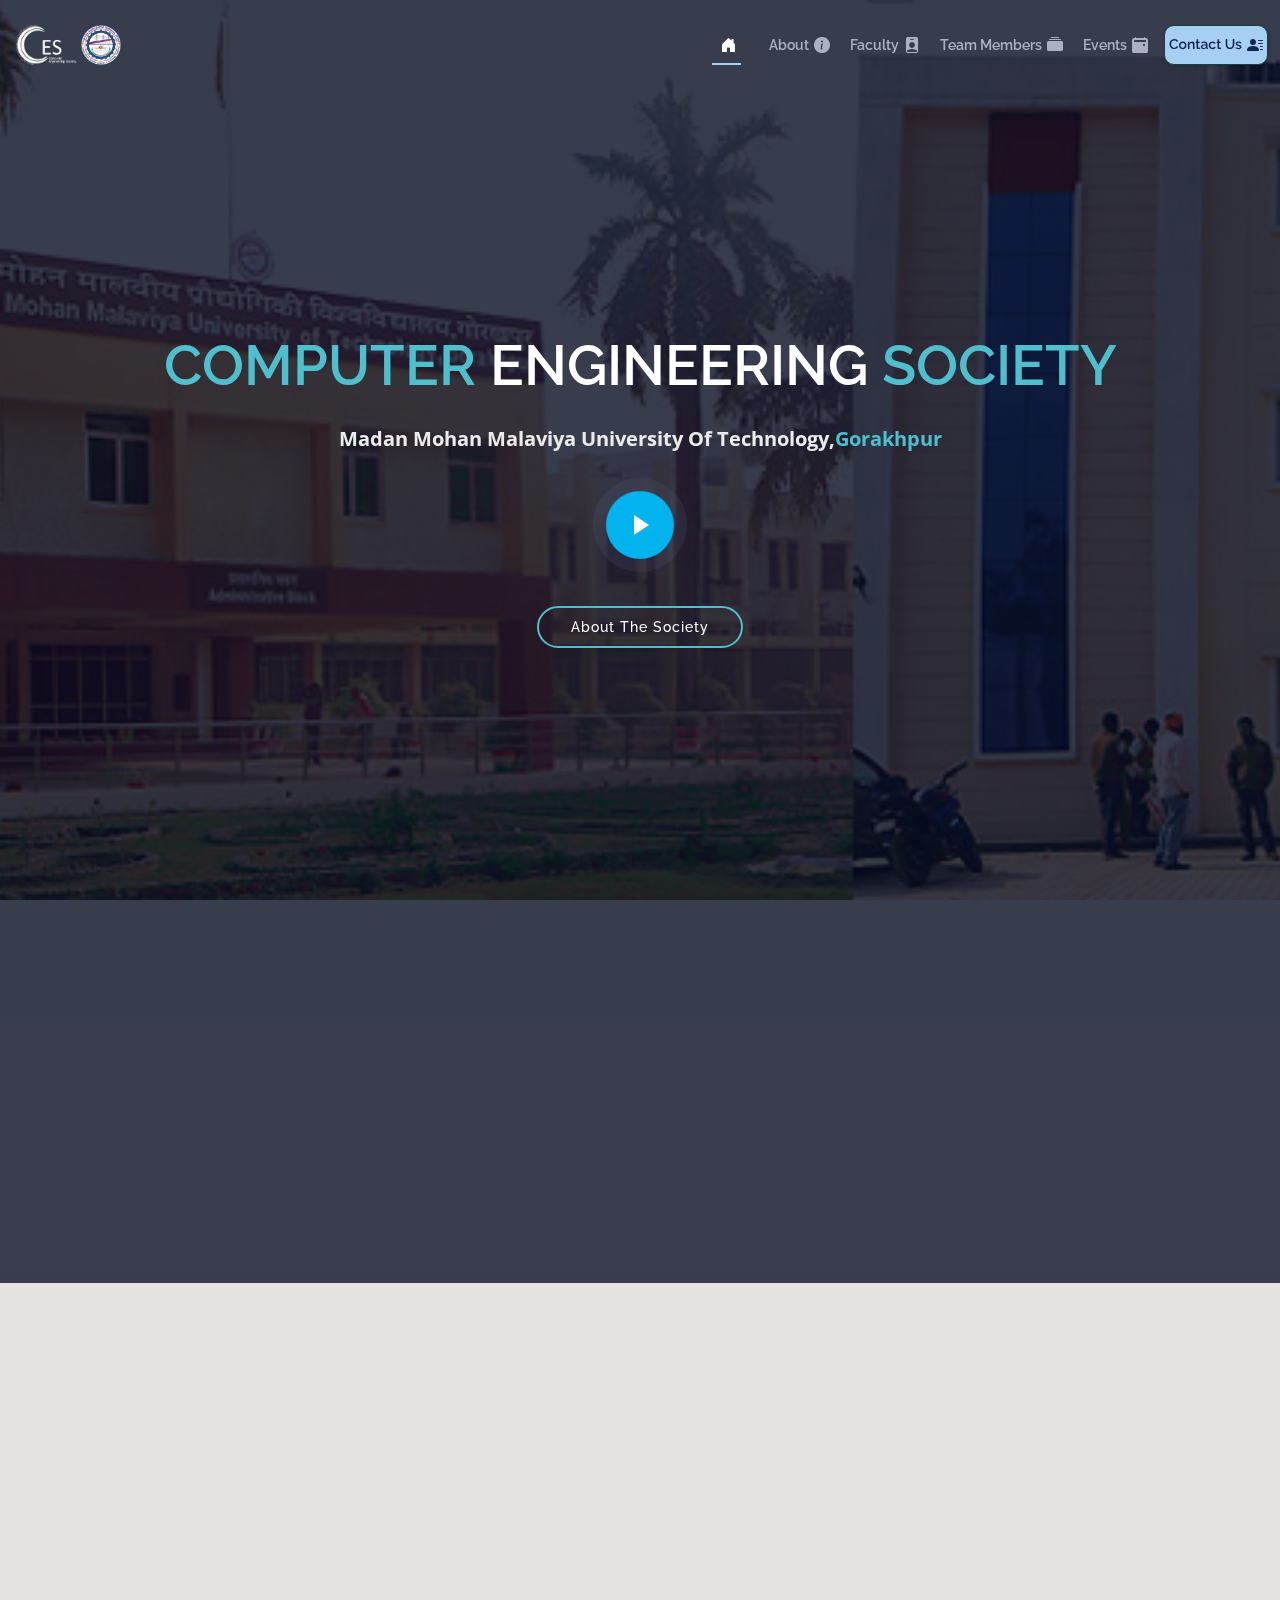
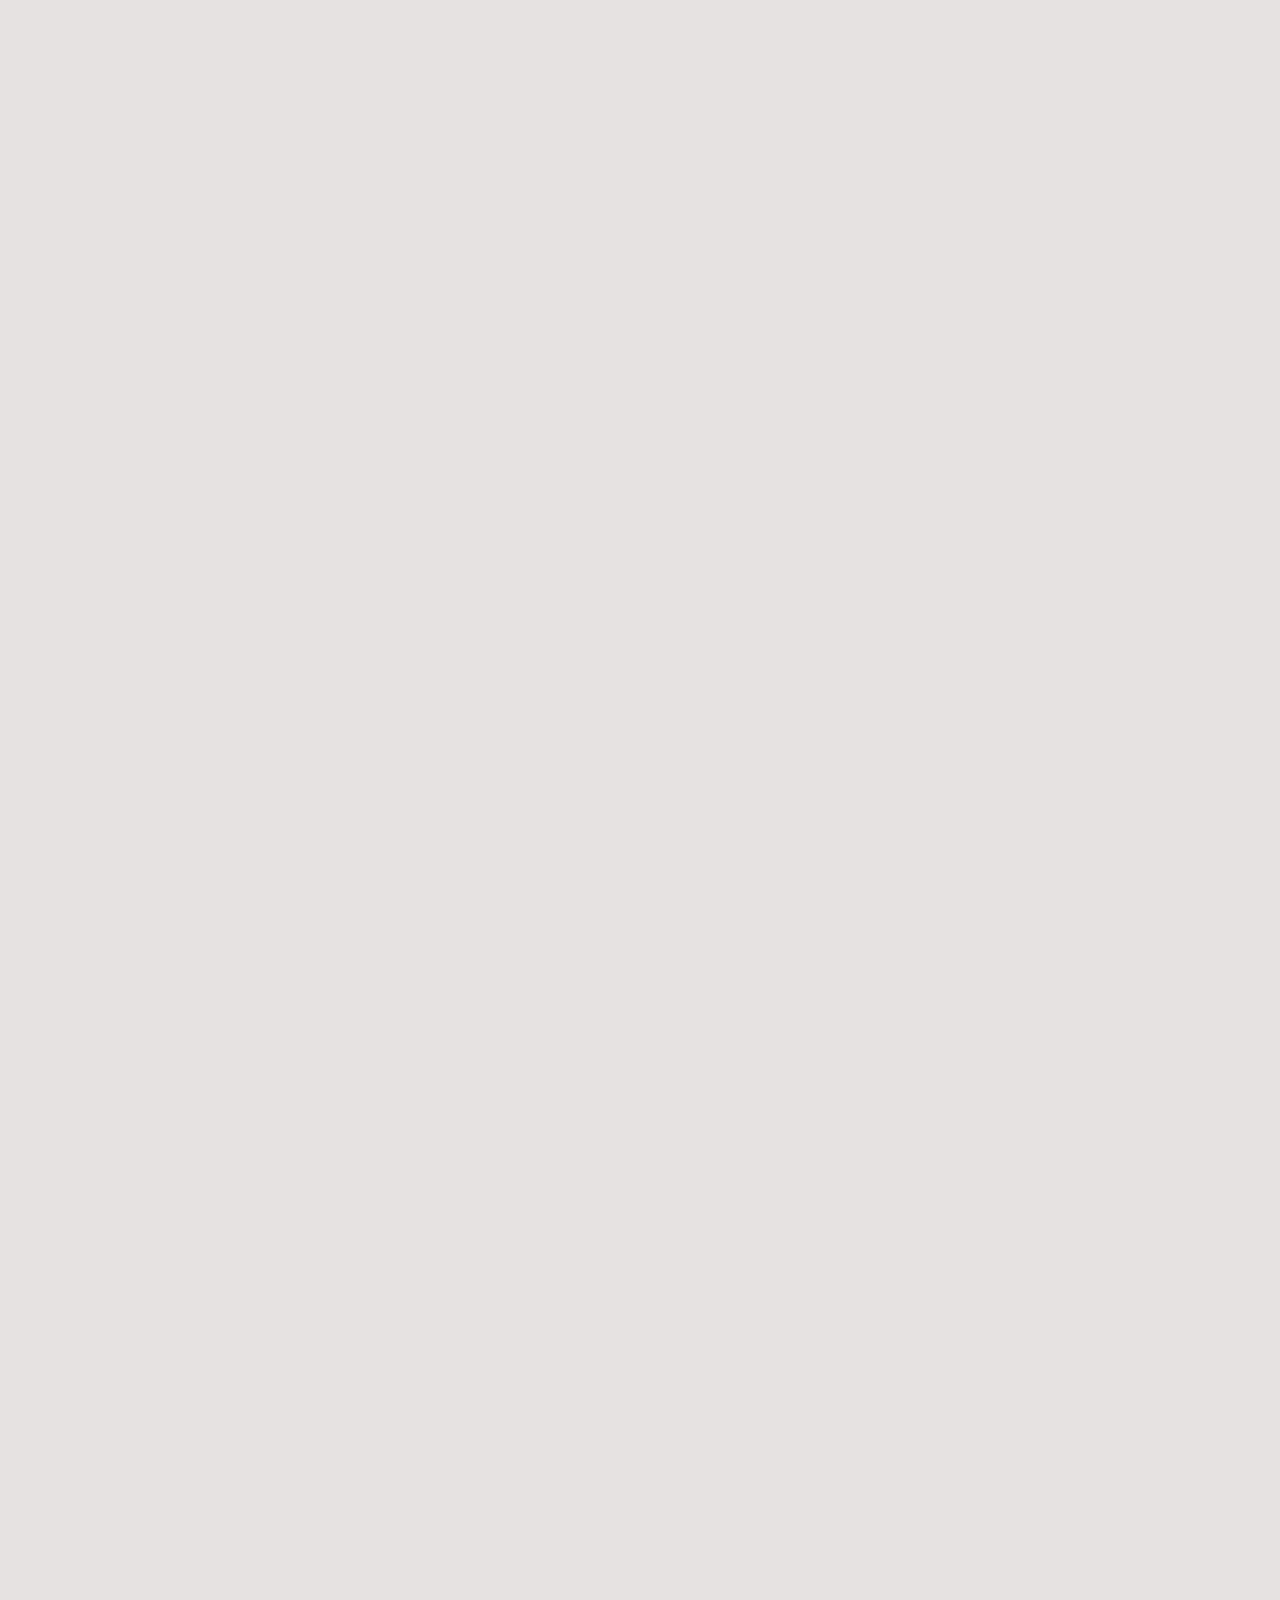
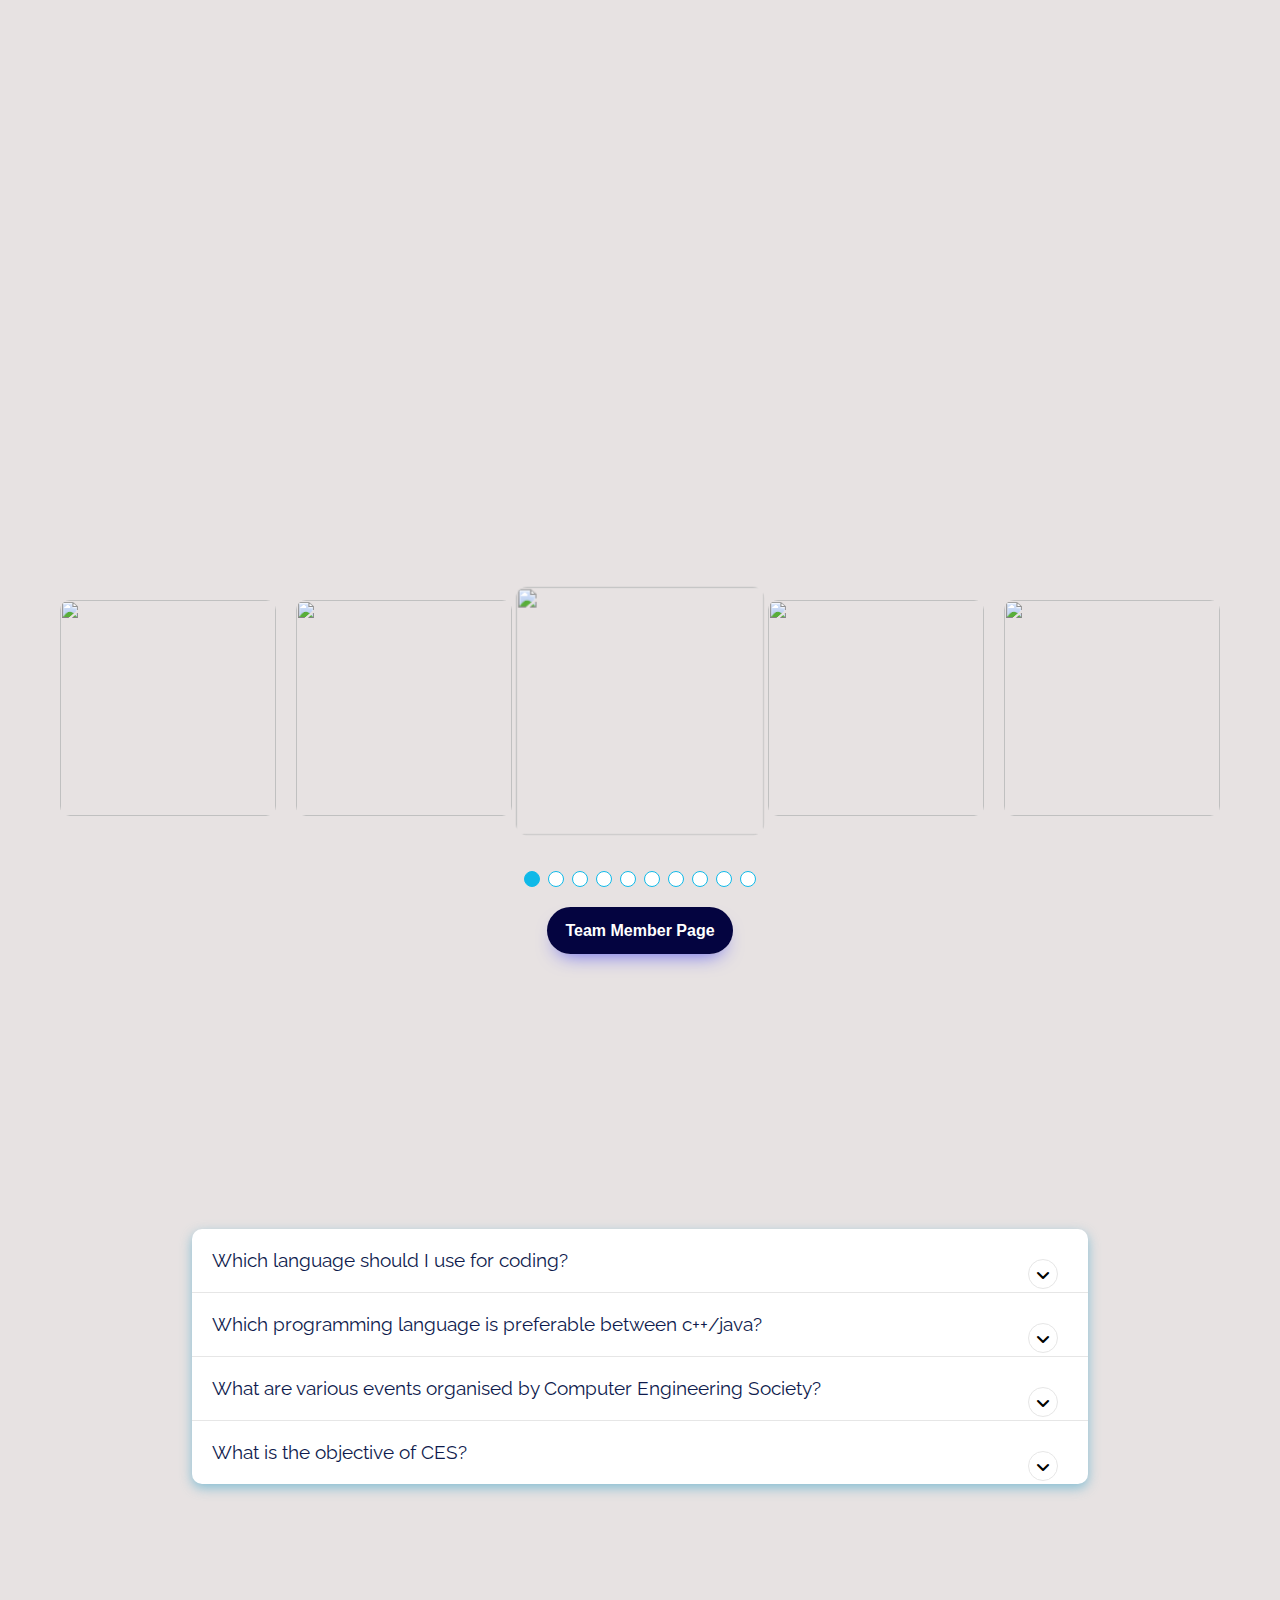
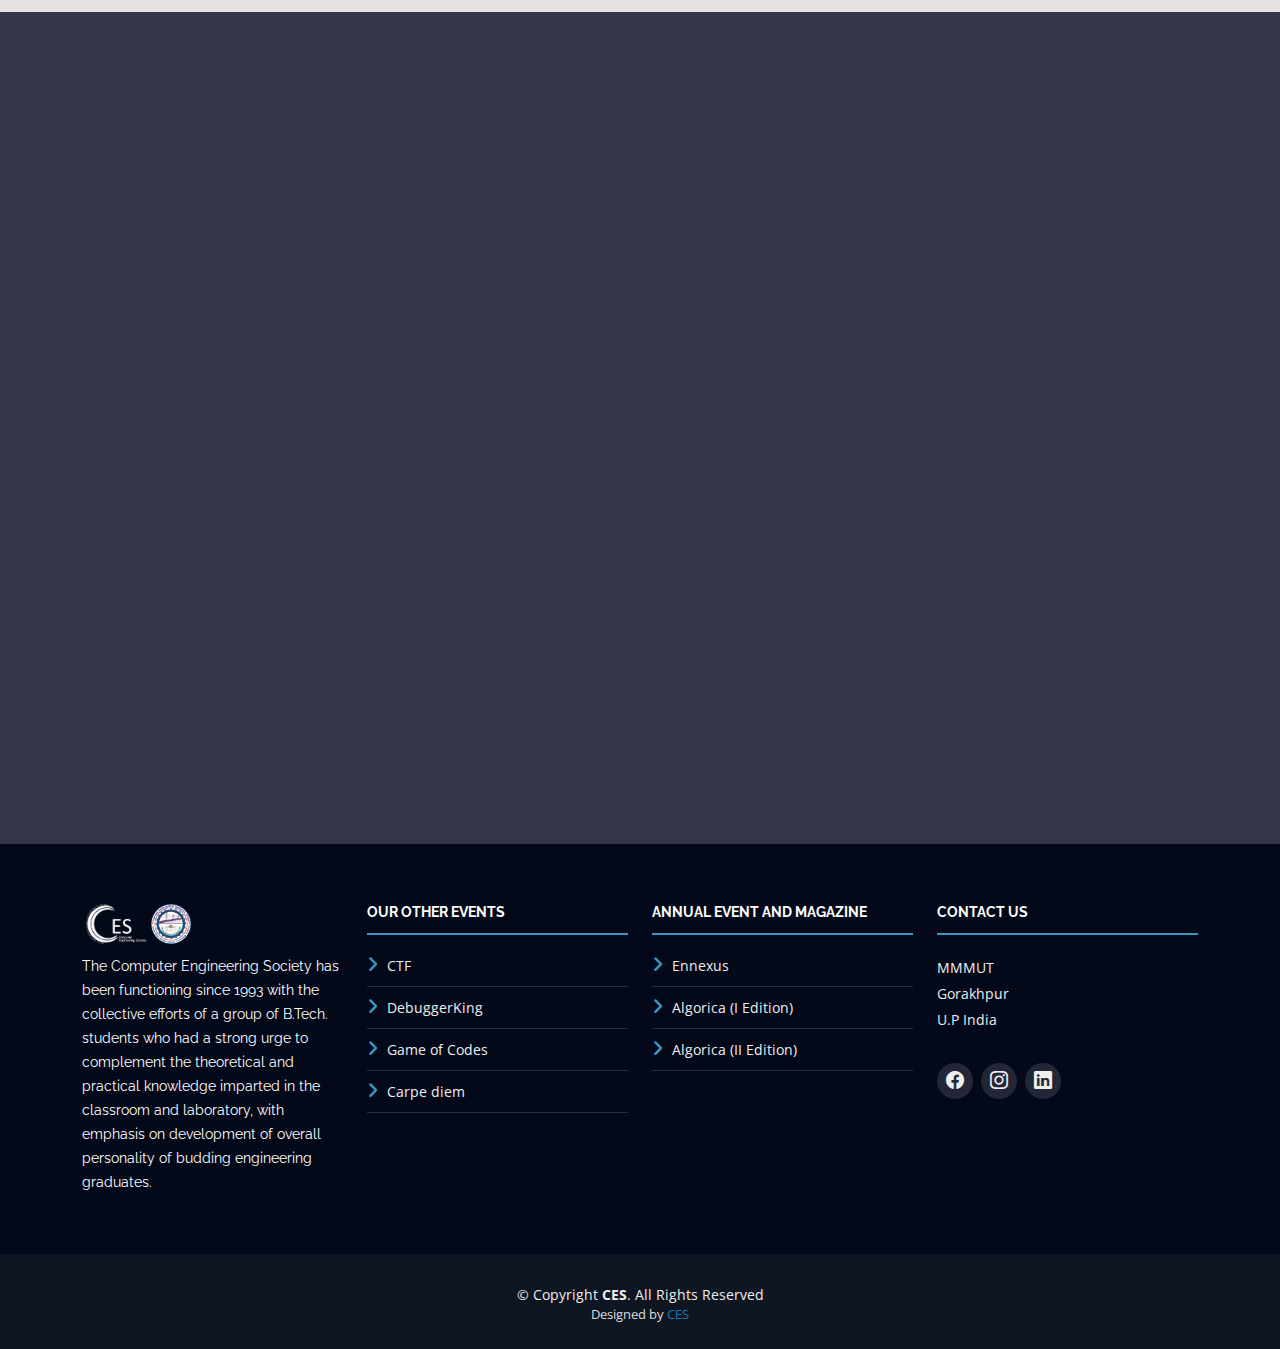
==== commit 5d00f420: "added instagram" ====
--- a/index.html
+++ b/index.html
@@ -602,12 +602,12 @@
                   <div class="social-links">
                       <a href="https://www.facebook.com/ces.mmmut/" target="_blank" class="facebook"><i
                               class="bi bi-facebook"></i></a>
-                      <a href="https://www.instagram.com/ces_mmmut/?hl=en" target="_blank" class="instagram"><i
+                      <a href="https://www.instagram.com/cesmmmut/?hl=en" target="_blank" class="instagram"><i
                               class="bi bi-instagram"></i></a>
                       <a href="https://www.linkedin.com/company/cesmmmut/mycompany/" target="_blank"
                           class="linkedin"><i class="bi bi-linkedin"></i></a>
-                      <a href="https://discord.gg/rJ8qenRuNT" target="_blank" class="discord"><i
-                              class="bi bi-discord"></i></a>
+                      <!-- <a href="https://discord.gg/rJ8qenRuNT" target="_blank" class="discord"><i
+                              class="bi bi-discord"></i></a> -->
                   </div>
 
               </div>
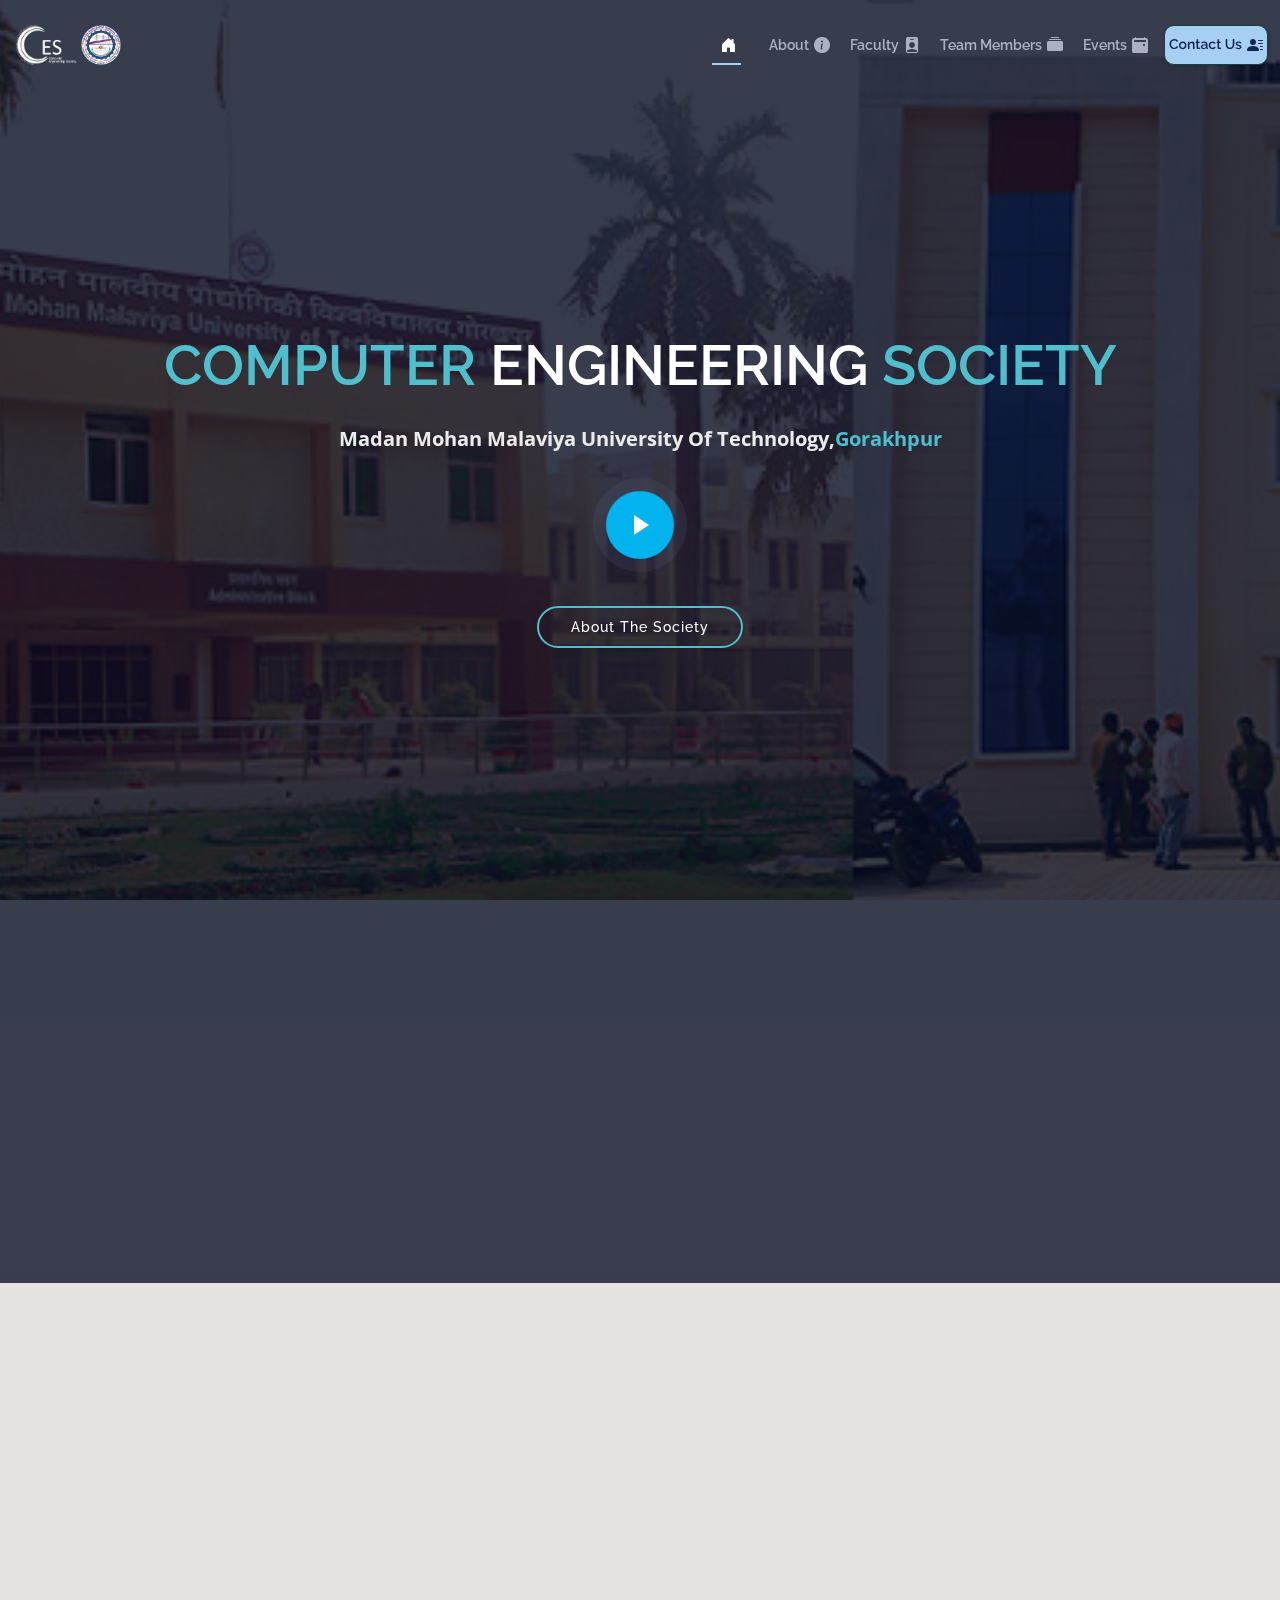
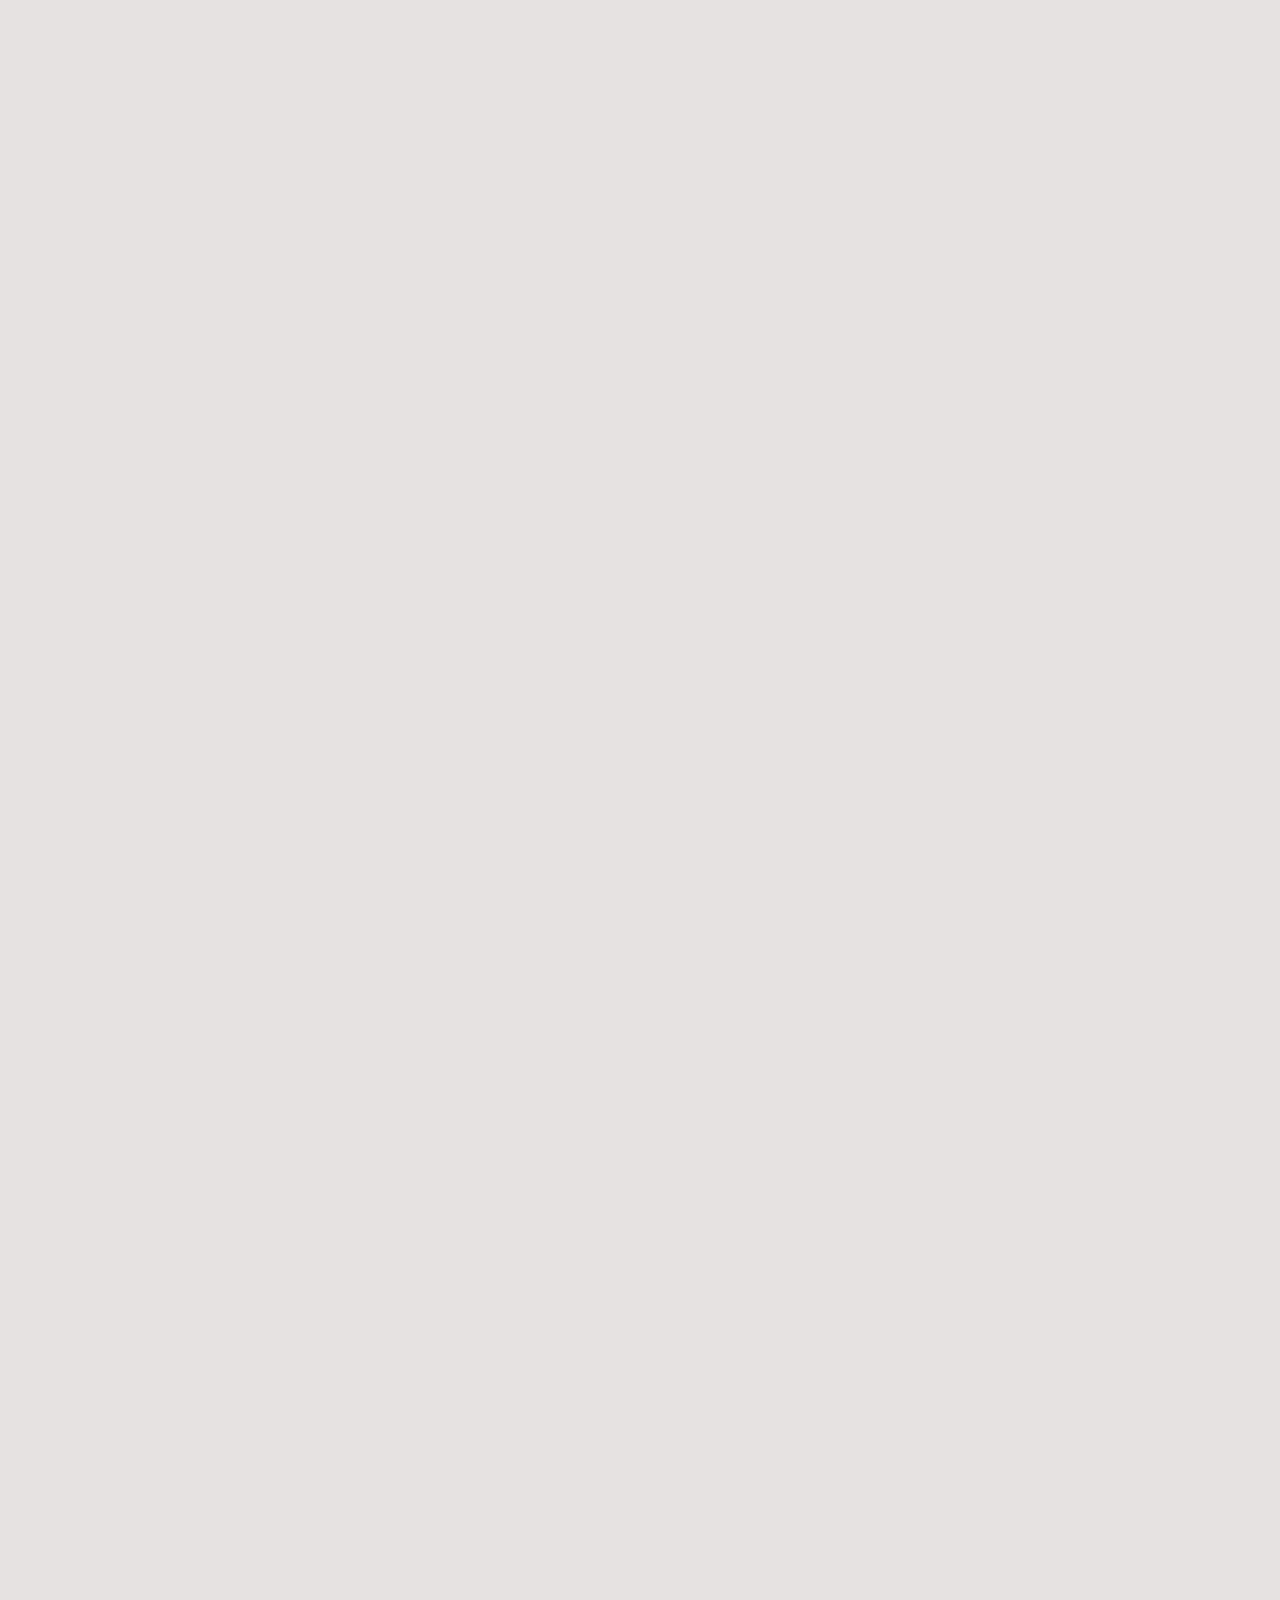
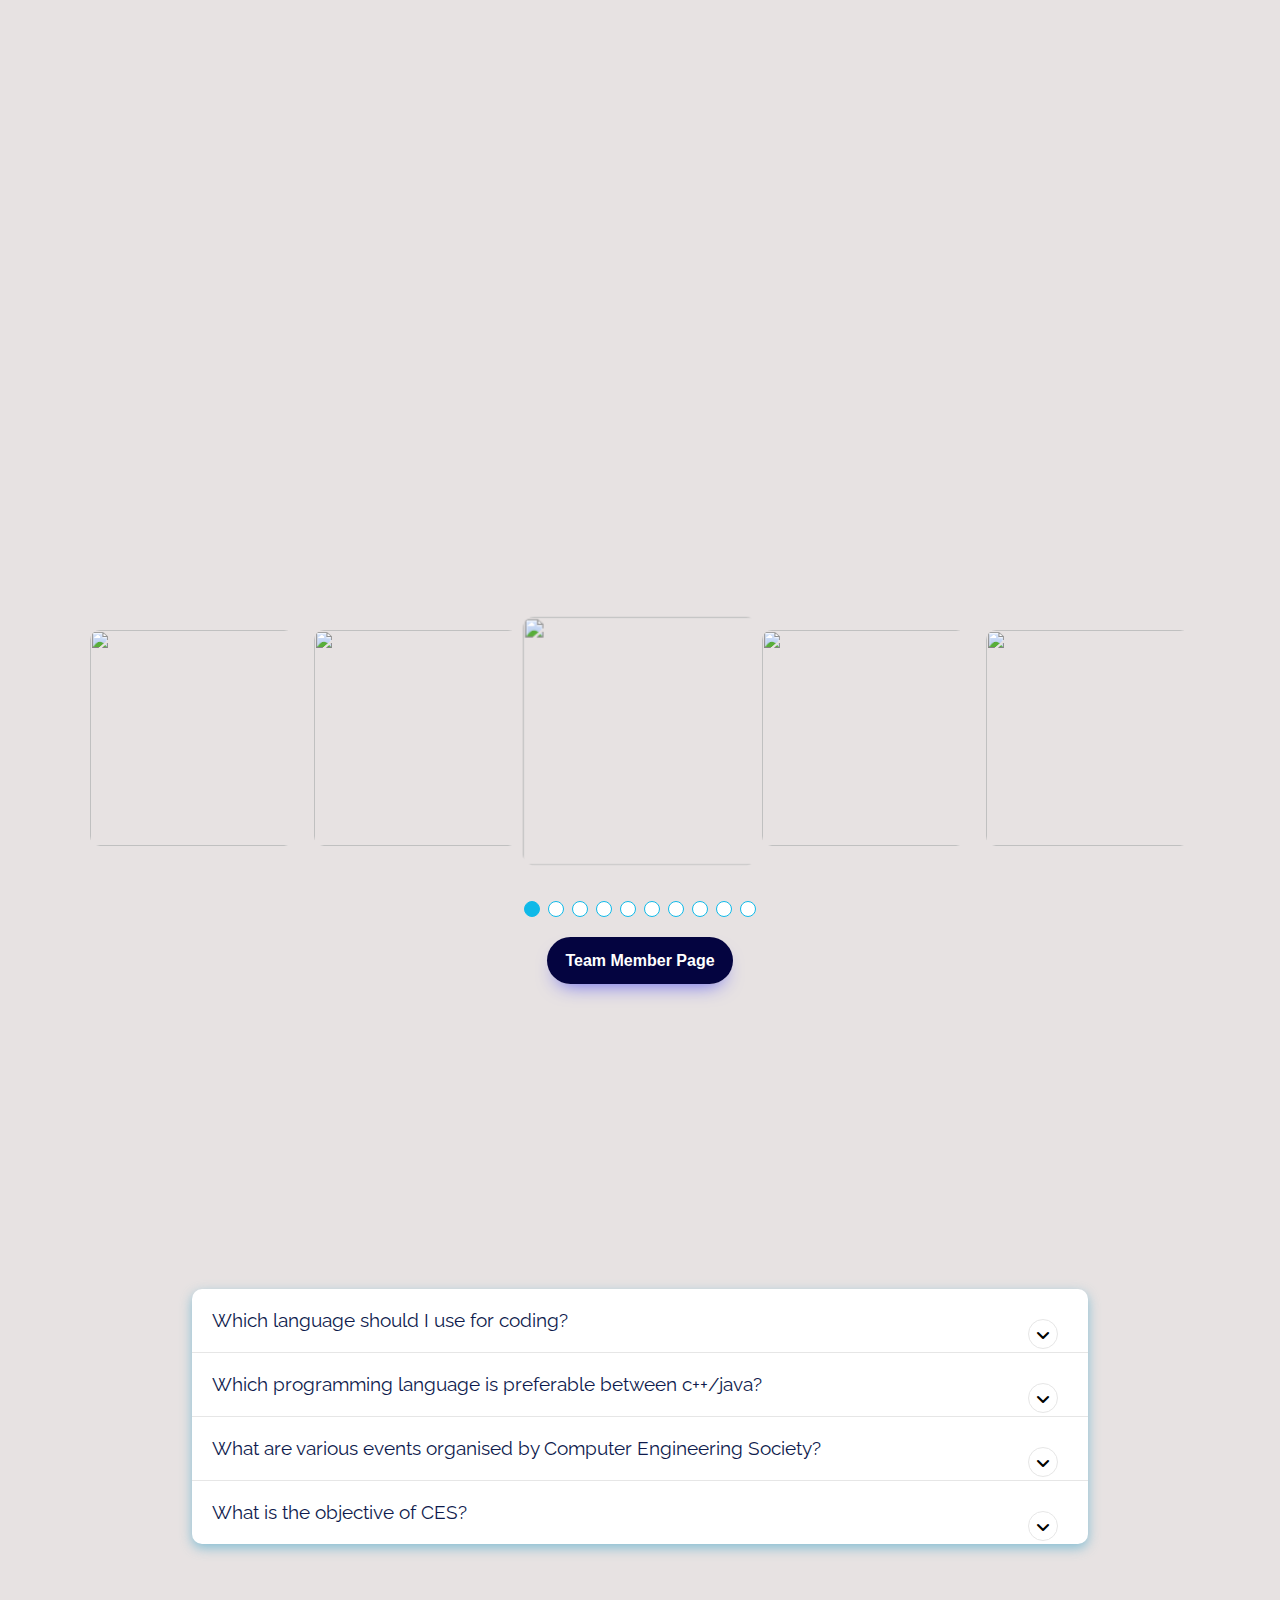
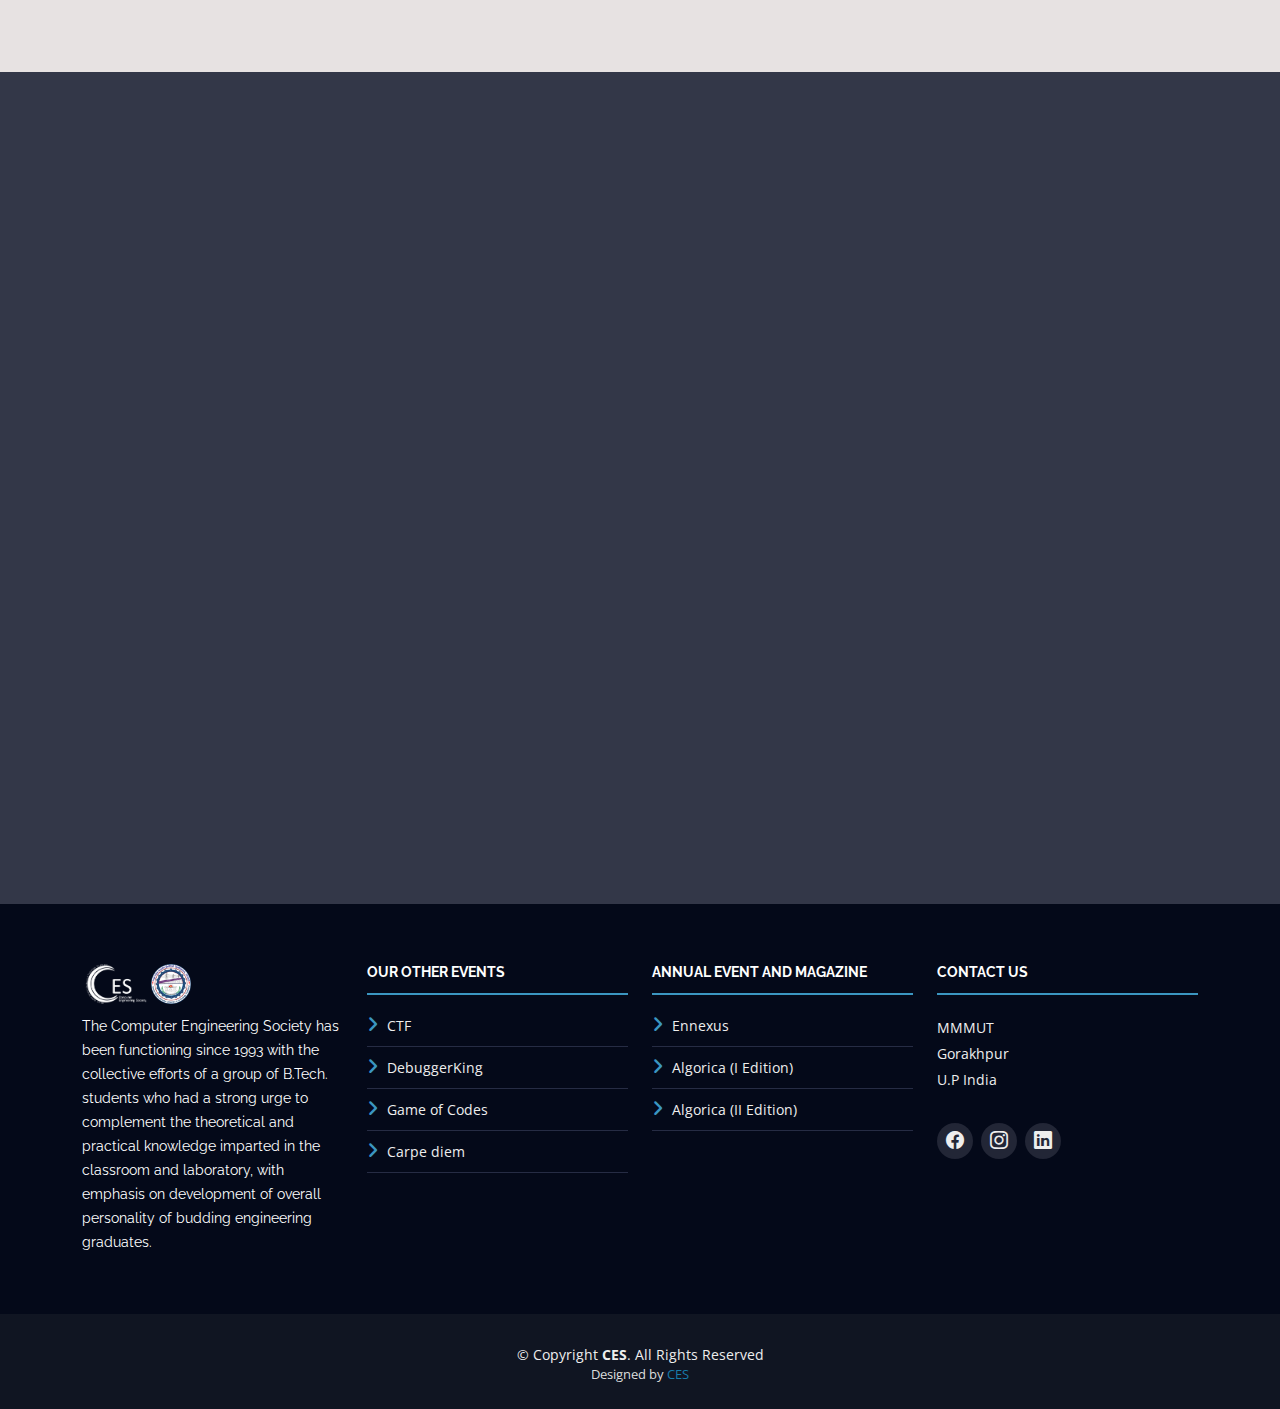
==== commit af1bef01: "grammar" ====
--- a/index.html
+++ b/index.html
@@ -93,19 +93,14 @@
         <div class="row">
           <div class="col-lg-5">
             <h2>About The Society</h2>
-            <p style="text-align: justify;">The Computer Engineering Society has been functioning since 1993 with the collective efforts of group of
-              B.Tech students who has a strong urge to complement the theorotical and practical knowledge imparted in
-              the classroom and laboratory, with emphasis on development of overall personality of budding engineering
-              graduates. With a humble beginning, the society has grown steadily to its great strength of students as
-              well as teacher members and is one of the most active and popular technical societies in campus. The
-              Society can proudly boast of having commited members.</p>
+            <p style="text-align: justify;">The Computer Engineering Society has been functioning since 1993 with the collective efforts of a group of B. Tech students who have a strong urge to complement the theoretical and practical knowledge imparted in the classroom and laboratory, with emphasis on development of overall personality of budding engineering graduates. With a humble beginning, the society has grown steadily to its great strength of students as well as teacher, members and is one of the most active and popular technical societies in campus. The Society can proudly boast of having committed members.</p>
           </div>
           <div class="col-lg-2">
           </div>
           <div class="col-lg-5">
             <h2>Our Objectives</h2>
-            <p style="text-align: justify;">The Society provides plateform to the students to share and increase their knowledge.<br>Apart from
-              improving technical awareness, the society has also emphasized on the overall development of students.</p>
+            <p style="text-align: justify;">The Society provides a platform to the students to share and increase their knowledge.
+              Apart from improving technical awareness, the society has also emphasized on the overall development of students.</p>
           </div>
         </div>
       </div>
@@ -153,9 +148,7 @@
         <h2>FACULTY ADVISOR</h2>
         <hr>
         <p style="text-align: justify;">
-          I hope this message finds you all in good health and high spirits. I wanted to take a moment to share some important news regarding our CES website. As your faculty advisor, I believe it's my responsibility to keep you informed about developments that impact our community.
-          
-          Our CES website is about to undergo some significant improvements, and I'm genuinely excited about these enhancements. Our team has been working diligently to create a better online experience for all of you. We understand the importance of having a user-friendly and informative platform that serves your needs effectively.Thank you for your continued support and participation in the Computer Engineering Society. Together, we can create a more engaging and dynamic online space for all members.
+          I hope this message finds you all in good health and high spirits. I wanted to take a moment to share some important news regarding our CES website. As your faculty advisor, I believe it's my responsibility to keep you informed about developments that impact our community. Our CES website is about to undergo some significant improvements, and I'm genuinely excited about these enhancements. Our team has been working diligently to create a better online experience for all of you. We understand the importance of having a user-friendly and informative platform that serves your needs effectively. Thank you for your continued support and participation in the Computer Engineering Society. Together, we can create a more engaging and dynamic online space for all members.
         </p>
         <br>
         <div class="faculty_pic">
@@ -187,7 +180,7 @@
         <div id="carouselExampleInterval" class="carousel slide" data-bs-ride="carousel">
           <div class="carousel-inner">
             <div class="carousel-item active" data-bs-interval="10000">
-              <img src="./assets/img/venue-gallery/1.jpg" class="d-block w-100" alt="...">
+              <img src="./assets/img/venue-gallery/1.png" class="d-block w-100" alt="...">
             </div>
             <div class="carousel-item" data-bs-interval="2000">
               <img src="./assets/img/venue-gallery/2.jpg" class="d-block w-100" alt="...">
@@ -244,7 +237,7 @@
               <div class="div3">
                 <div class="div3_gallery">
                   <figure class="gallery__item gallery__item--1">
-                    <img src="./assets/img/venue-gallery/1.jpg" alt="Gallery image 1" class="gallery__img">
+                    <img src="./assets/img/venue-gallery/1.png" alt="Gallery image 1" class="gallery__img">
                   </figure>
                   <figure class="gallery__item gallery__item--2">
                     <img src="./assets/img//venue-gallery/2.jpg" alt="Gallery image 2" class="gallery__img">
--- a/assets/css/style.css
+++ b/assets/css/style.css
@@ -1,6 +1,9 @@
 /*--------------------------------------------------------------
 # General
 --------------------------------------------------------------*/
+
+@import url("https://fonts.googleapis.com/css2?family=Poppins:wght@400;600&display=swap");
+
 html {
   width: 100vw;
   width: 100dvw;
@@ -1152,9 +1155,16 @@
 # Gallery Section
 --------------------------------------------------------------*/
 #gallery {
-  padding: 60px;
+  padding: 90px;
   overflow: hidden;
 }
+
+@media screen and (max-width: 500px) {
+  #gallery{
+    padding: 90px 30px;
+  }
+}
+
 
 #gallery .swiper-pagination {
   margin-top: 20px;
@@ -1291,7 +1301,6 @@
 } */
 
 /* Faq new css */
-@import url("https://fonts.googleapis.com/css2?family=Poppins:wght@400;600&display=swap");
 
 :root {
   --accent-color: #32a0dc;
@@ -2000,6 +2009,8 @@
   justify-content: center;
   align-items: center;
   margin-top: 2rem;
+  margin-right: 2%;
+  /* margin-left: 2%; */
 }
 
 .algo-left {
@@ -2264,6 +2275,7 @@
 
   .algo-cont .algo-left {
     width: 90%;
+    padding:0;
   }
 
   .algo-cont .algo-right {
@@ -2278,7 +2290,7 @@
 
   .algo-left .algo-info p {
     font-size: 2rem;
-    line-height: 2.2rem;
+    line-height: 2rem;
     /* margin:1rem auto; */
   }
 
@@ -2401,6 +2413,11 @@
   height: calc(100% - 4rem);
 }
 
+@media (max-width:400px){
+  .right-bottomcontent .bottom_content{
+    height:30rem;
+  }
+}
 
 /* Event Section css */
 .event_new {
@@ -2435,7 +2452,7 @@
   opacity: 0.8;
   background-color: #fcfcfd2e;
   height: 85%;
-  width: 95%;
+  width: 85%;
   /* background-color: blue; */
   border-radius: 2rem;
   overflow: hidden;
@@ -3183,4 +3200,11 @@
 .button-89:active {
   background: var(--color);
   color: #fff;
-}+}
+
+@media screen and (min-width: 480px) {
+  .button-34{
+    width:3rem;
+    font-size: 1rem;
+  }
+}
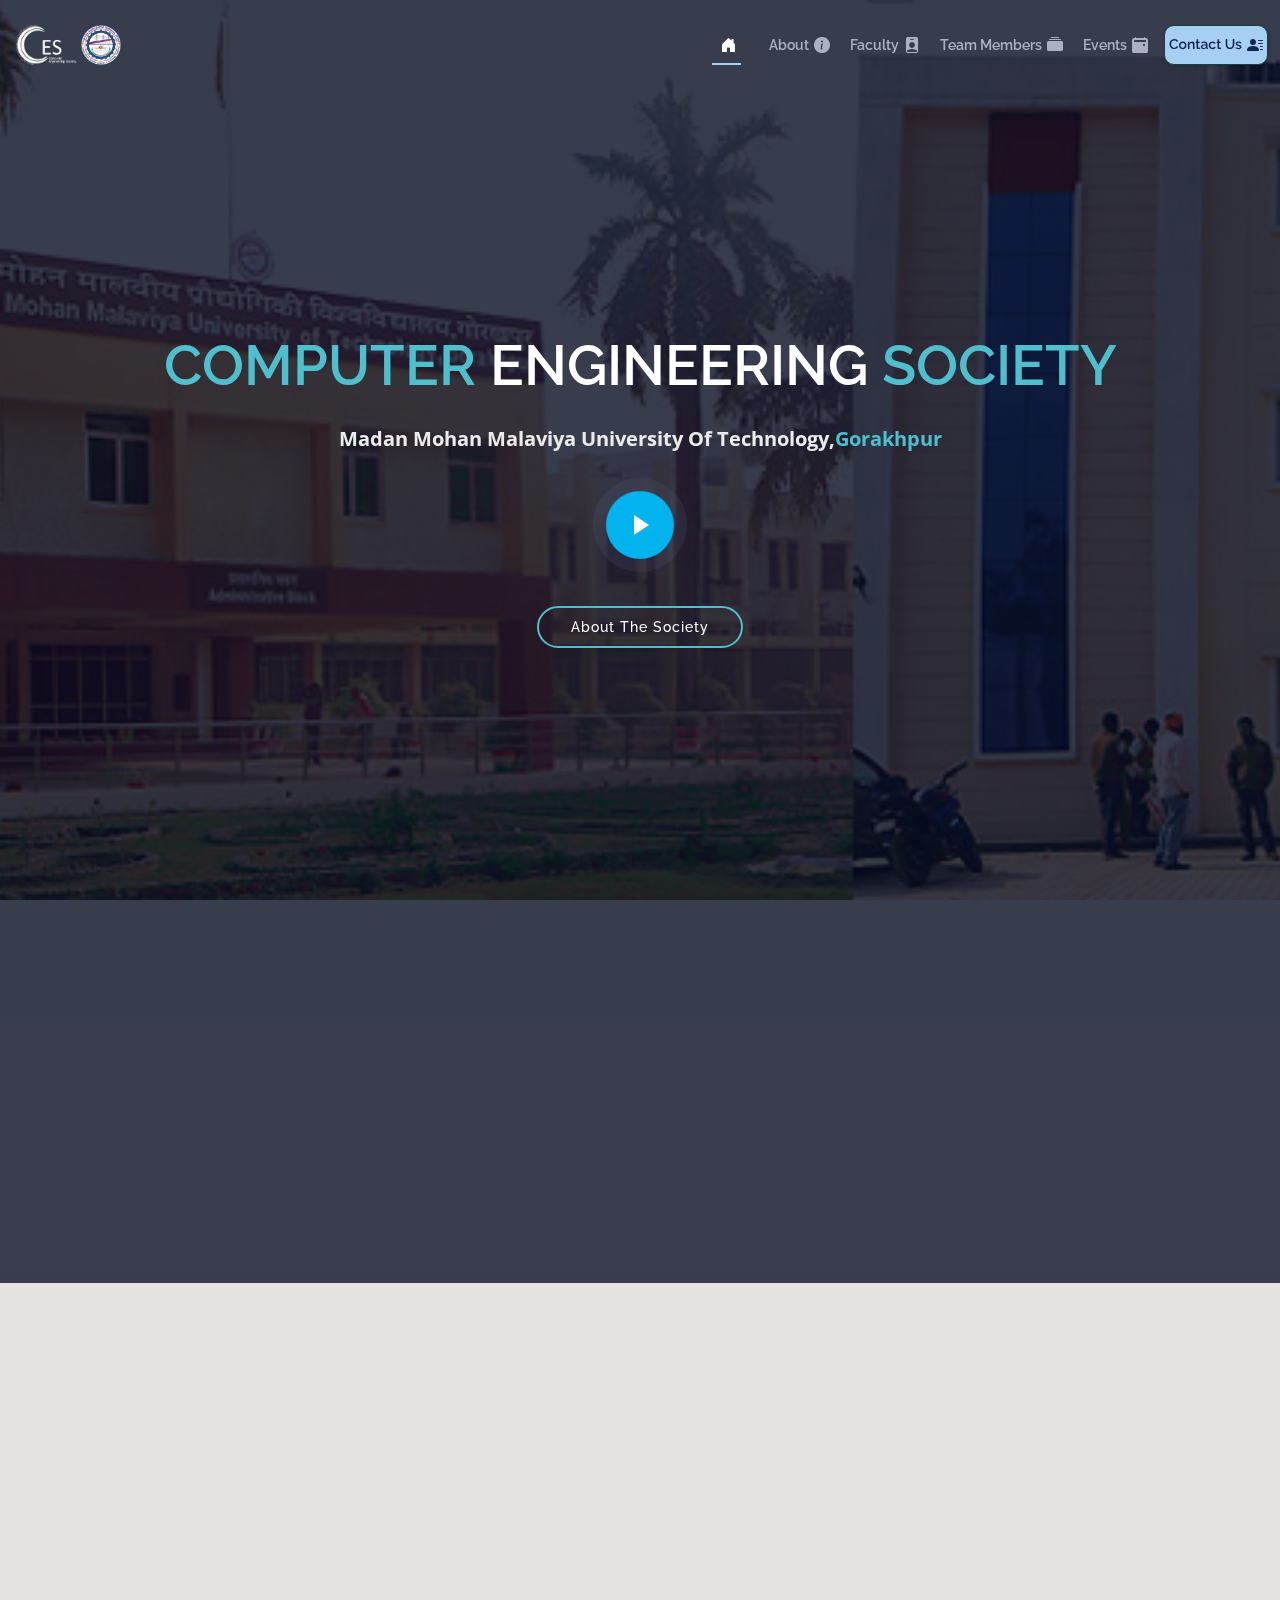
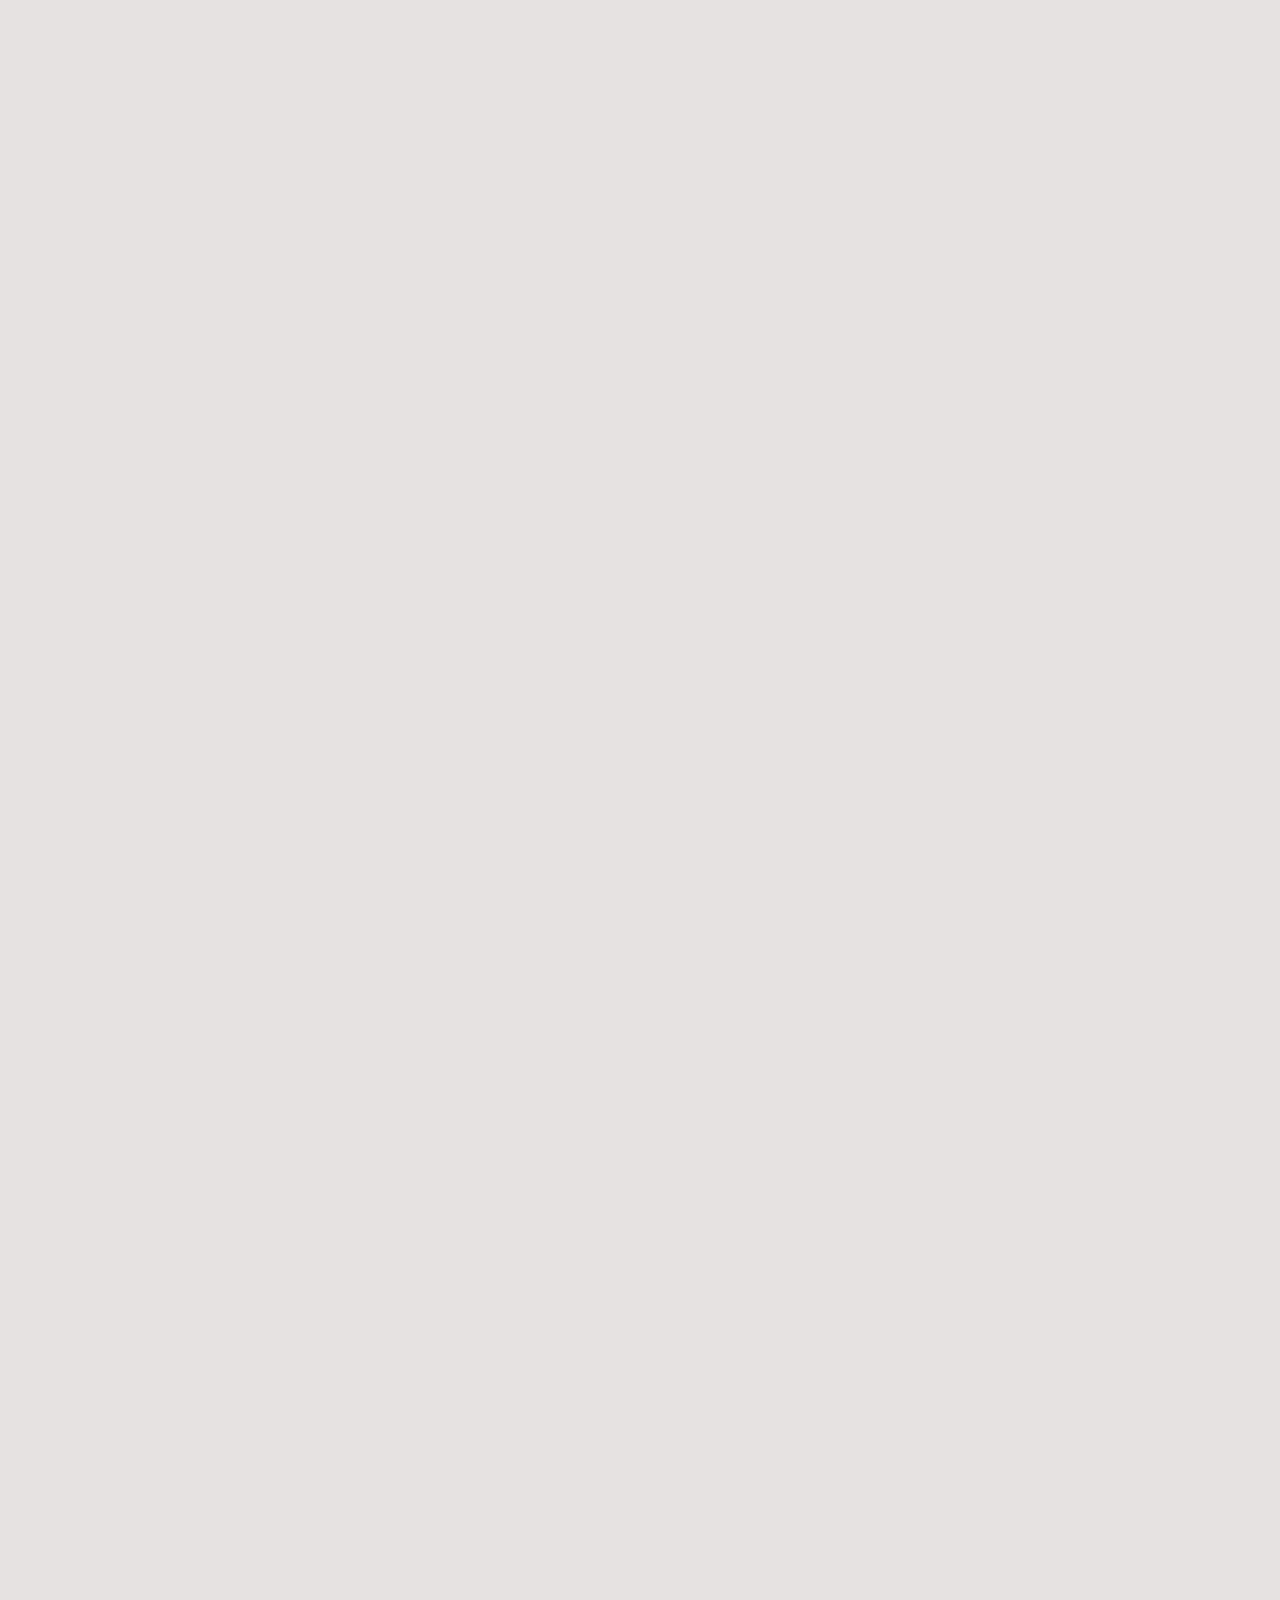
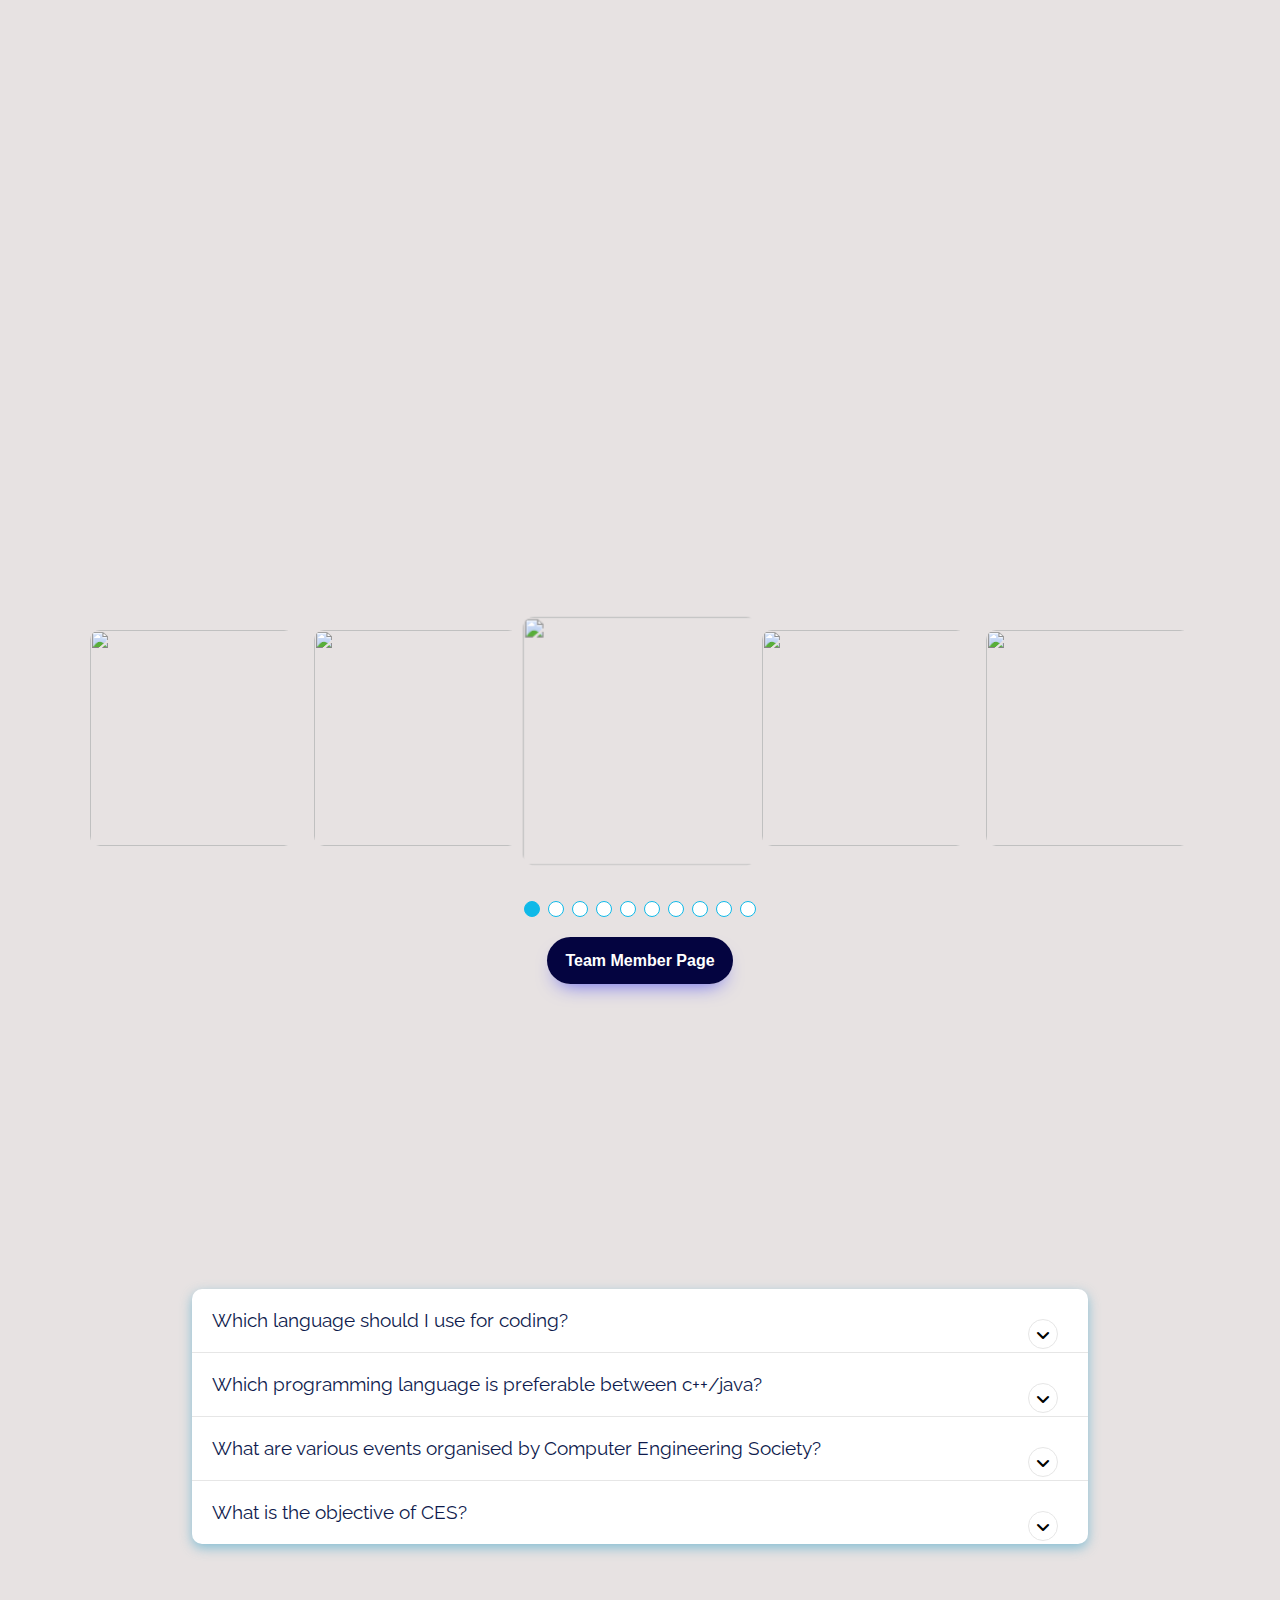
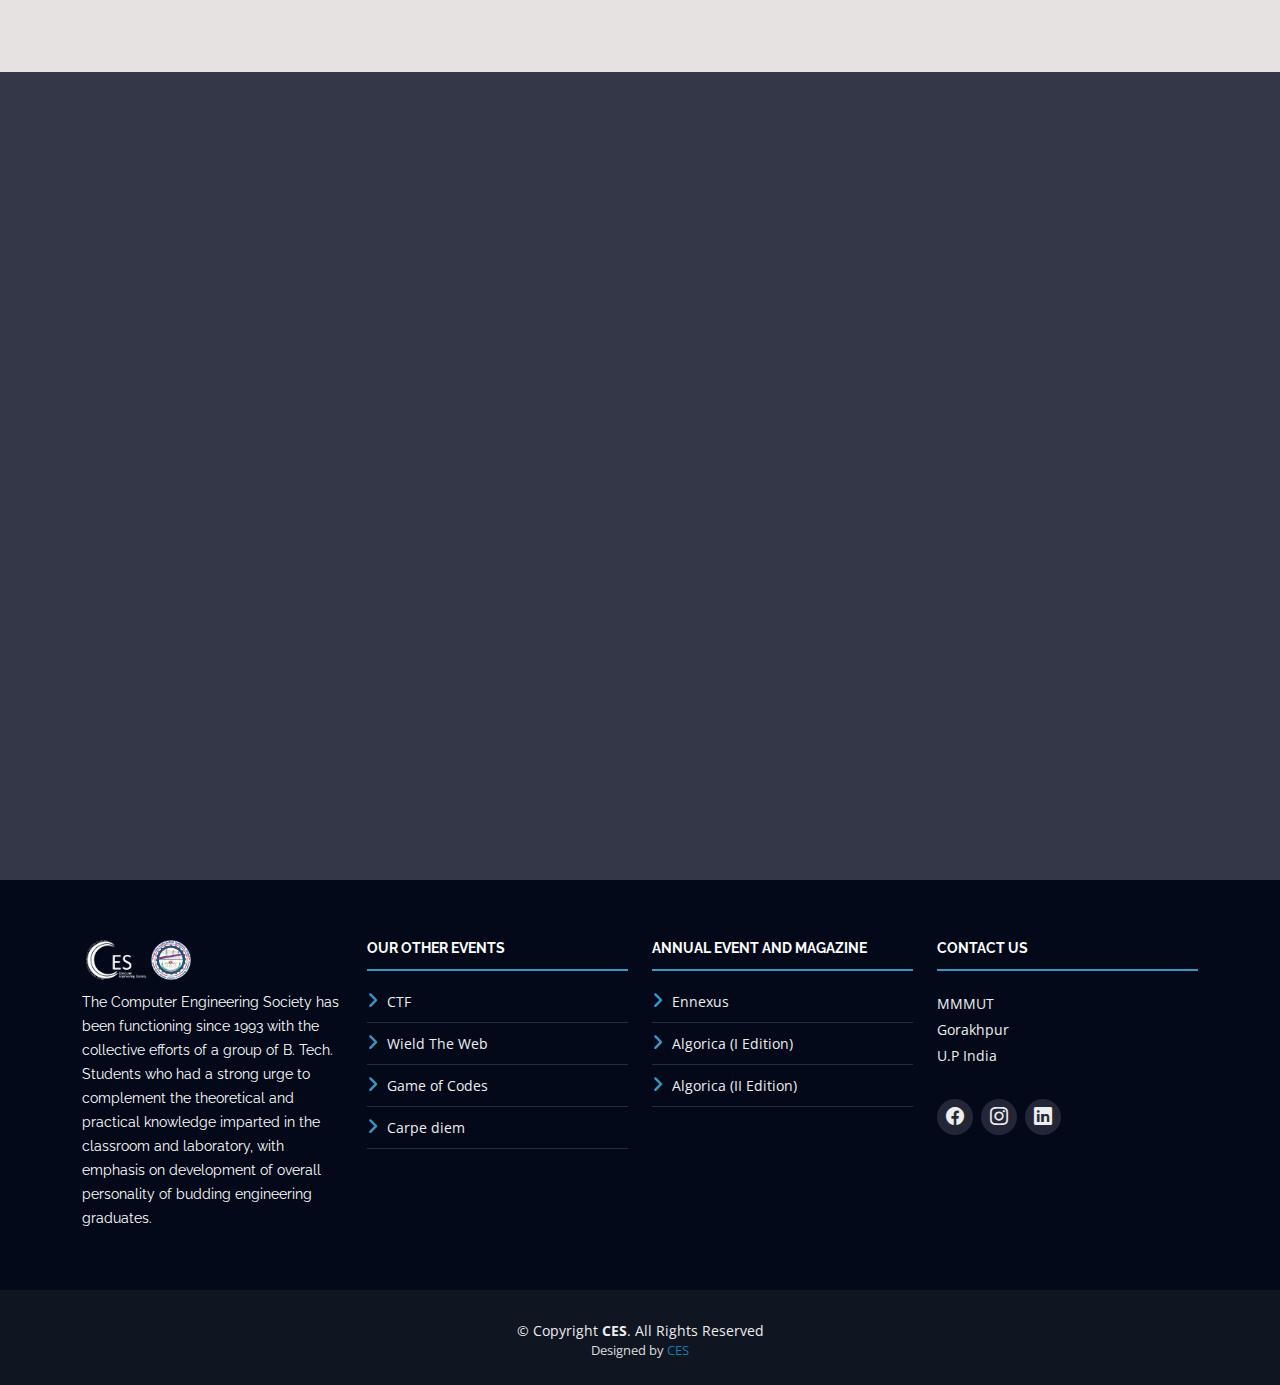
==== commit 1403ebfa: "added link of algorica 1" ====
--- a/index.html
+++ b/index.html
@@ -481,7 +481,7 @@
 
       <div class="row contact-info">
 
-        <div class="col-md-4">
+        <div class="col-md-6">
           <div class="contact-address">
             <i class="bi bi-geo-alt"></i>
             <h3>Address</h3>
@@ -489,19 +489,19 @@
           </div>
         </div>
 
-        <div class="col-md-4">
+        <!-- <div class="col-md-4">
           <div class="contact-phone">
             <i class="bi bi-phone"></i>
             <h3>Phone Number</h3>
             <p><a href="tel:+155895548855">+1 5589 55488 55</a></p>
           </div>
-        </div>
-
-        <div class="col-md-4">
+        </div> -->
+
+        <div class="col-md-6">
           <div class="contact-email">
             <i class="bi bi-envelope"></i>
             <h3>Email</h3>
-            <p><a href="mailto:CESmmmmut.web@gmail.com">CESmmmmut.web@gmail.com</a></p>
+            <p><a href="mailto:CESmmmmut.web@gmail.com">cesmmmut.web@gmail.com</a></p>
           </div>
         </div>
 
@@ -551,22 +551,16 @@
                   <a href="http://www.mmmut.ac.in/" target="_blank"><img src="assets/img/logo3.png"
                           alt="mmmut-logo" title=""></a>
 
-                  <p>The Computer Engineering Society has been functioning since 1993 with the collective
-                      efforts of a group of
-                      B.Tech. students who had a strong urge to complement the theoretical and practical
-                      knowledge imparted in
-                      the classroom and laboratory, with emphasis on development of overall personality of
-                      budding engineering
-                      graduates.</p>
+                  <p>The Computer Engineering Society has been functioning since 1993 with the collective efforts of a group of B. Tech. Students who had a strong urge to complement the theoretical and practical knowledge imparted in the classroom and laboratory, with emphasis on development of overall personality of budding engineering graduates.</p>
               </div>
 
               <div class="col-lg-3 col-md-6 footer-links">
                   <h4>Our Other Events</h4>
                   <ul>
-                    <li><i class="fa fa-angle-right"></i> <a href="events.html">CTF</a></li>
-                    <li><i class="fa fa-angle-right"></i> <a href="events.html">DebuggerKing</a></li>
-                    <li><i class="fa fa-angle-right"></i> <a href="events.html">Game of Codes</a></li>
-                    <li><i class="fa fa-angle-right"></i> <a href="events.html">Carpe diem</a>
+                    <li><i class="fa fa-angle-right"></i> <a href="events.html#ctf">CTF</a></li>
+                    <li><i class="fa fa-angle-right"></i> <a href="events.html#wield">Wield The Web</a></li>
+                    <li><i class="fa fa-angle-right"></i> <a href="events.html#goc">Game of Codes</a></li>
+                    <li><i class="fa fa-angle-right"></i> <a href="events.html#carpedium">Carpe diem</a>
                     </li>
                   </ul>
               </div>
@@ -574,7 +568,7 @@
                 <h4>Annual Event and Magazine</h4>
                 <ul>
                     <li><i class="fa fa-angle-right"></i> <a href="https://cesennexus2k23.netlify.app/">Ennexus</a></li>
-                    <li><i class="fa fa-angle-right"></i> <a href="https://mmmutgkp-my.sharepoint.com/:b:/g/personal/2022021001_mmmut_ac_in/ES31amKu47hDt6gjYLQjYcIBxUx7GUy8Kdm6io7vQCUhXQ?e=tIY12P">Algorica (I Edition)</a></li>
+                    <li><i class="fa fa-angle-right"></i> <a href="https://online.fliphtml5.com/ckxdu/qogo/#p=1">Algorica (I Edition)</a></li>
                     <li><i class="fa fa-angle-right"></i> <a href="https://issuu.com/ces_mmmut/docs/algorica_2023">Algorica (II Edition)</a></li>
                 </ul>
               </div>
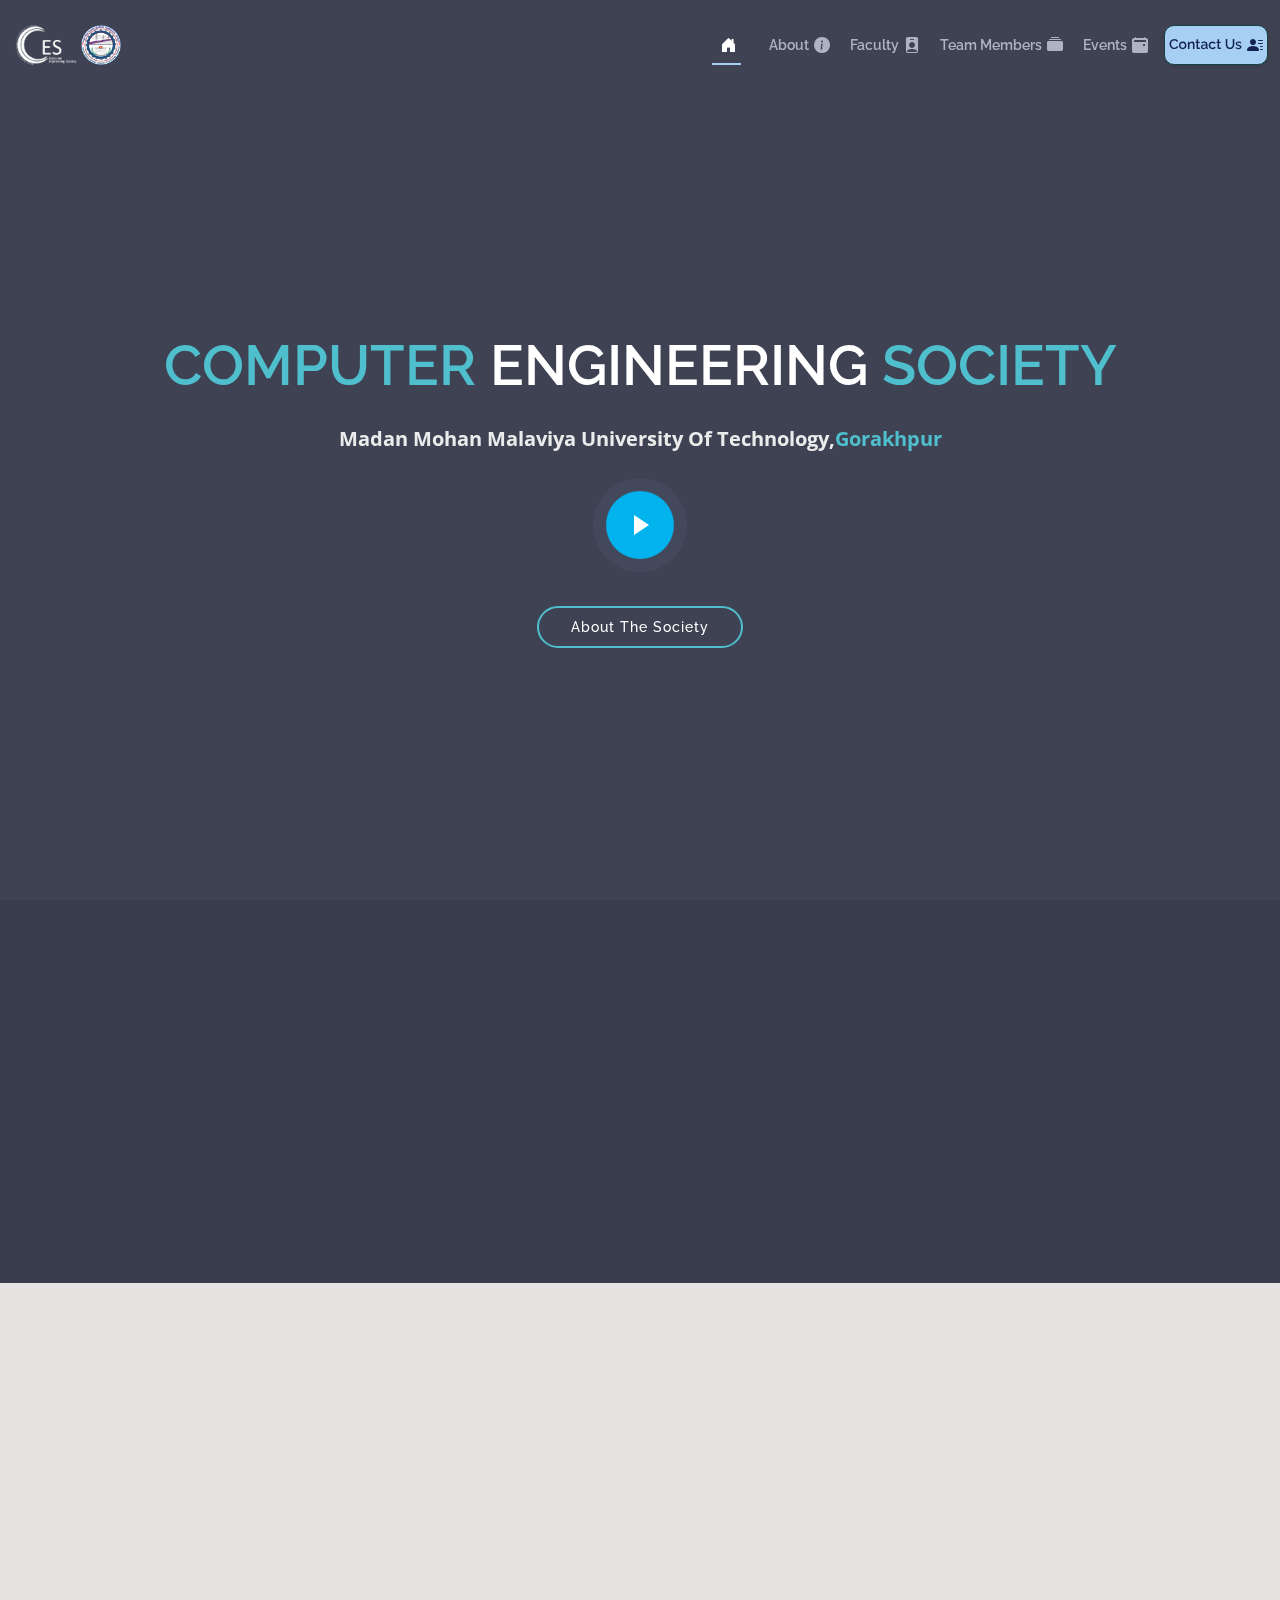
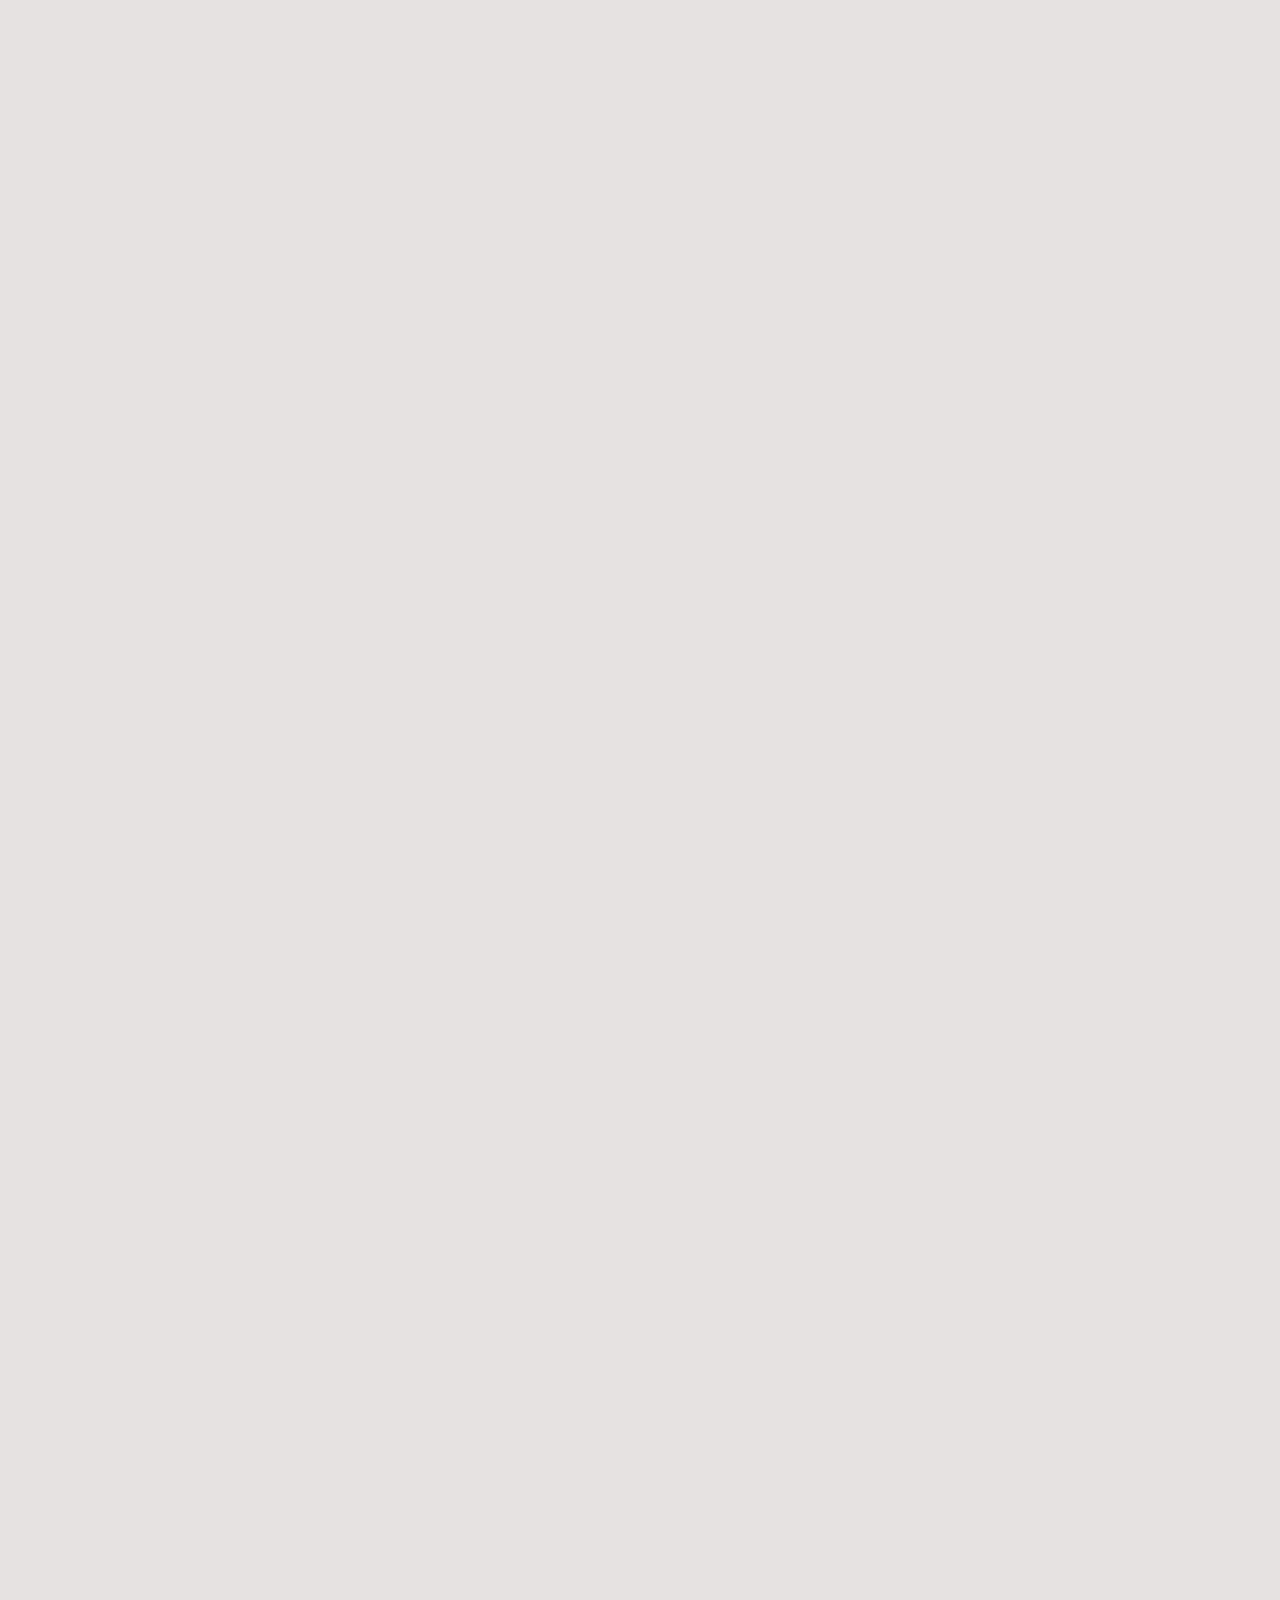
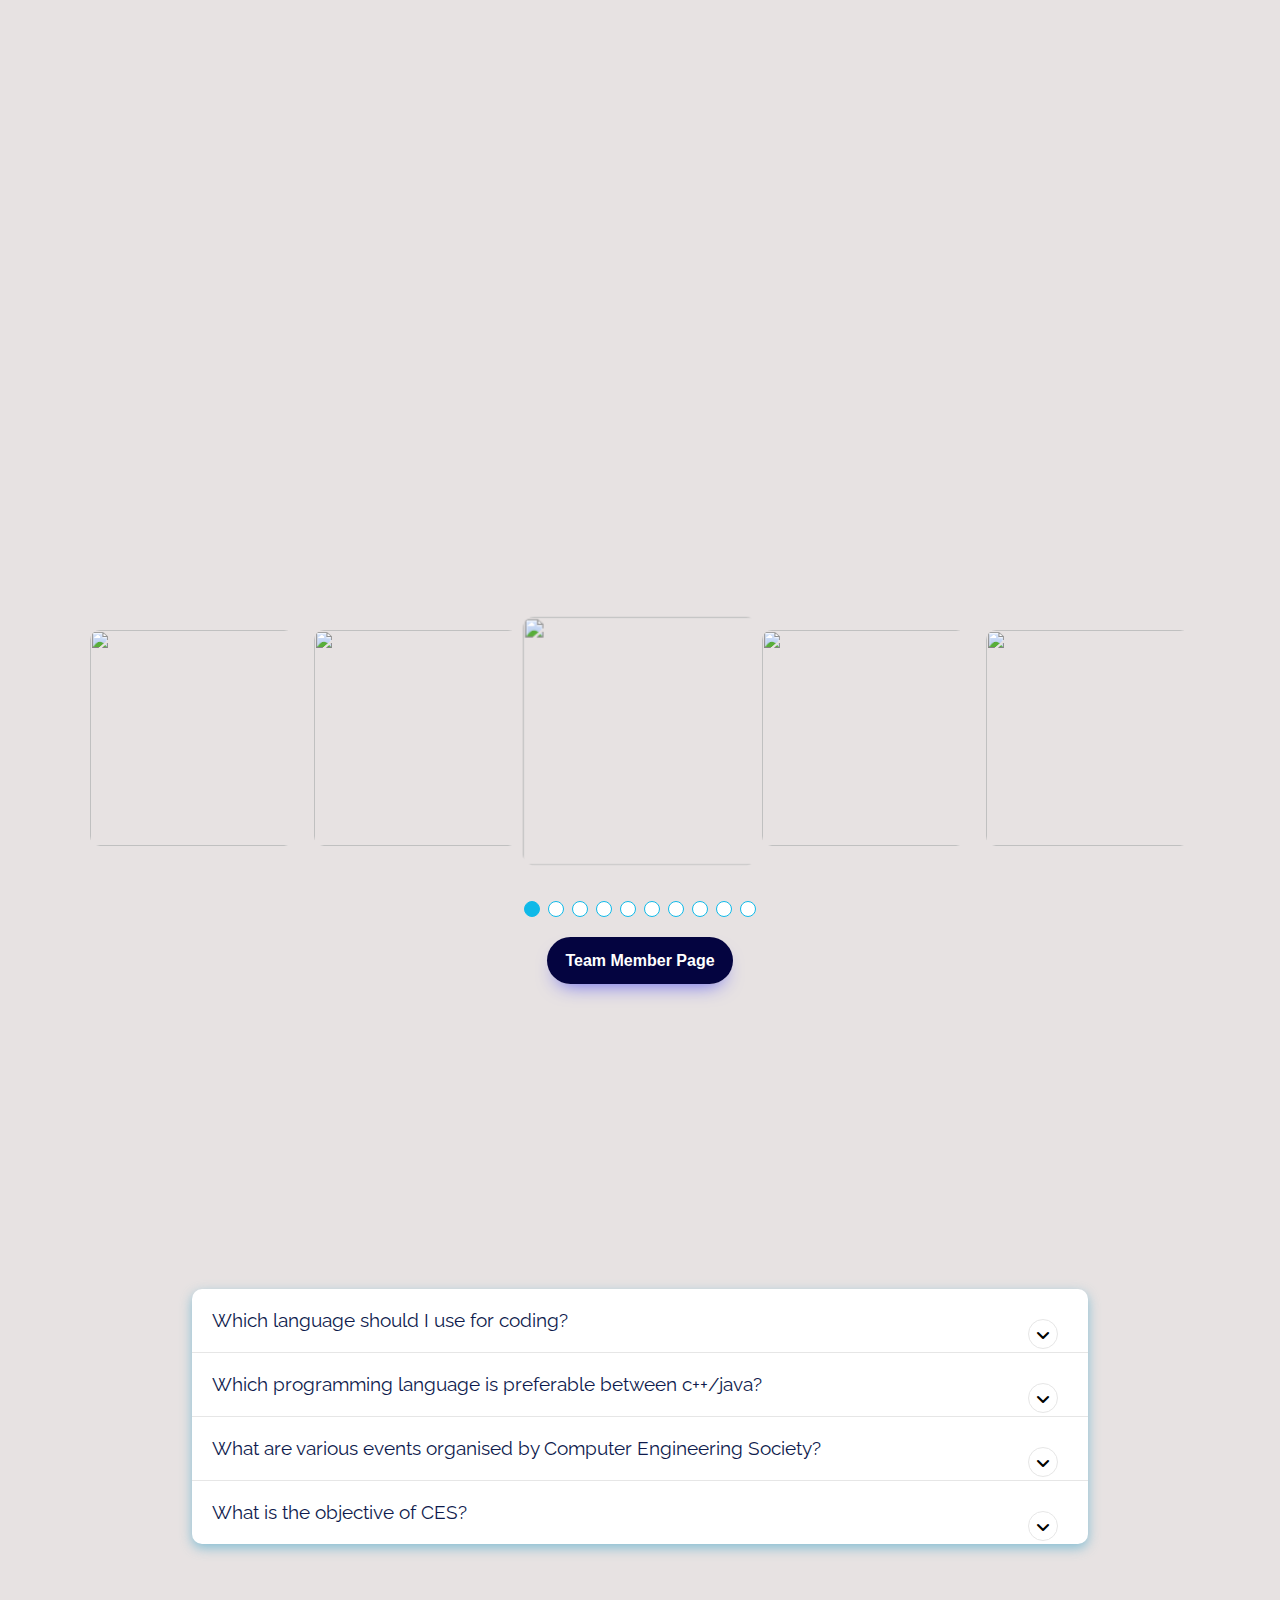
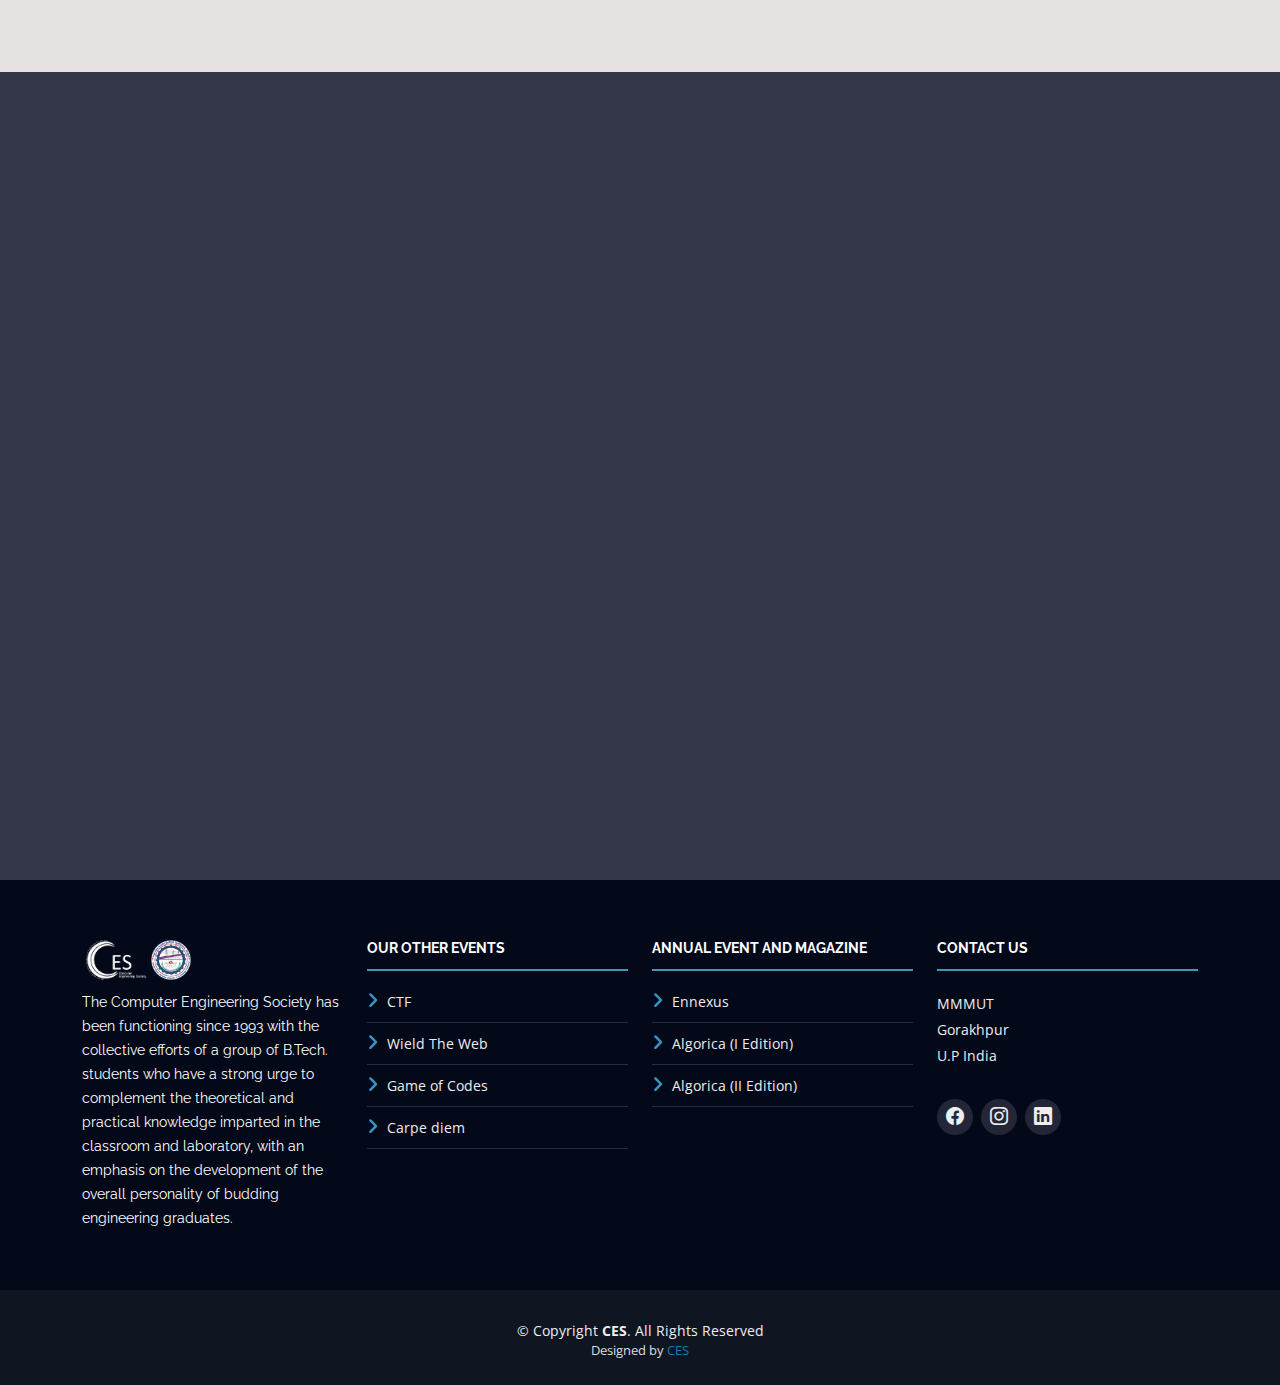
==== commit 5b5bade6: "css updated" ====
--- a/index.html
+++ b/index.html
@@ -93,14 +93,13 @@
         <div class="row">
           <div class="col-lg-5">
             <h2>About The Society</h2>
-            <p style="text-align: justify;">The Computer Engineering Society has been functioning since 1993 with the collective efforts of a group of B. Tech students who have a strong urge to complement the theoretical and practical knowledge imparted in the classroom and laboratory, with emphasis on development of overall personality of budding engineering graduates. With a humble beginning, the society has grown steadily to its great strength of students as well as teacher, members and is one of the most active and popular technical societies in campus. The Society can proudly boast of having committed members.</p>
+            <p style="text-align: justify;">The Computer Engineering Society has been functioning since 1993 with the collective efforts of a group of B.Tech. students who have a strong urge to complement the theoretical and practical knowledge imparted in the classroom and laboratory, with an emphasis on the development of the overall personality of budding engineering graduates. With a humble beginning, the society has grown steadily to its great strength of students as well as teachers and members and is one of the most active and popular technical societies on campus. The society can proudly boast of having committed members.</p>
           </div>
           <div class="col-lg-2">
           </div>
           <div class="col-lg-5">
             <h2>Our Objectives</h2>
-            <p style="text-align: justify;">The Society provides a platform to the students to share and increase their knowledge.
-              Apart from improving technical awareness, the society has also emphasized on the overall development of students.</p>
+            <p style="text-align: justify;">The society provides a platform for the students to share and increase their knowledge. Apart from improving technical awareness, society has also emphasized the overall development of students.</p>
           </div>
         </div>
       </div>
@@ -109,34 +108,6 @@
     <!-- ======= Events Section ======= -->
 
 
-<!-- FACULTY SECTION -->
-<!-- <section id="faculty-section">
-  <div class="faculty-section"  data-aos="fade-up">
-    <div class="f_first ">
-      <div class="faculty_a">
-        <h1 style="margin-bottom: 0.5rem;color: white;">Prof. SUSHIL KUMAR SAROJ</h1>
-        <h2 style="margin-bottom: 0.5rem;color: white;">FACULTY ADVISOR</h2>
-  
-        <hr color="white" width="40%">
-        <p style="margin-bottom: 2rem; line-height: 1.7rem;">
-          I hope this message finds you all in good health and high spirits. I wanted to take a moment to share some important news regarding our CES website. As your faculty advisor, I believe it's my responsibility to keep you informed about developments that impact our community.
-
-          Our CES website is about to undergo some significant improvements, and I'm genuinely excited about these enhancements. Our team has been working diligently to create a better online experience for all of you. We understand the importance of having a user-friendly and informative platform that serves your needs effectively.Thank you for your continued support and participation in the Computer Engineering Society. Together, we can create a more engaging and dynamic online space for all members.
-          
-          <br><br>Thank you!
-        </p>
-        <div class="faculty_pic">
-          <a href="https://www.linkedin.com/in/dr-sushil-saroj-3304b01b2/" class="learn_more"><i class="bi bi-linkedin" style="color: aliceblue;"></i></a>
-          <div class="advisor-imgbox"> <img src="img_icons/SKS.JPG" alt="" class="faculty_img"> </div>
-        </div>
-        
-      </div>
-    </div>
-    <div class="f-second">
-      <img src="img_icons/SKS.JPG" alt="" class="faculty_img"> 
-    </div>
-  <div>
-</section> -->
 
 <!-- faculty -->
 <section id="faculty-section" data-aos="fade-up" style="margin-top:2rem;">
@@ -215,18 +186,11 @@
   
           <div class="team_sec_card">
             <div class="parent">
-              <!-- <div class="div1">
-                        <i class="fa fa-user-o" aria-hidden="true"></i>
-                        <h1 class="heading--text">EVENTS</h1> -->
-              <!-- <p class="heading--text">Team</p> -->
-  
-              <!-- <i class="fa fa-envelope-open-o" aria-hidden="true"></i>
-                    </div>  -->
               <div class="div2">
                 <div class="div2_content_top">
                   <h1>Join us<br>for the <br>exciting events.<br></h1>
                   <p>“By failing to prepare, you are preparing to fail.”</p>
-                  <p>The "Events" section showcases a curated list of upcoming tech gatherings. Stay updated with our recommended events, including  workshops, and webinars, coding events and many more. Find opportunities for learning and networking in the ever-evolving world of technology.</p>
+                  <p>The "Events" section showcases a curated list of upcoming tech gatherings. Stay updated with our recommended events, including workshops, webinars, coding events, and many more. Find opportunities for learning and networking in the ever-evolving world of technology.</p>
                 </div>
                 <div class="div2_content_bottom">
                   
@@ -257,11 +221,6 @@
                 </div>
               </div>
   
-              <!-- <div class="div4">
-                        <div class="div4_box1"></div>
-                        <div class="div4_box2"></div>
-                    </div> 
-                    <div class="div5"> </div>  -->
             </div>
           </div>
         </div>
@@ -291,7 +250,7 @@
                       <!-- <input type="button" value="Edition I">
                       <input type="button" value="Edition II"> -->
 
-                          <a href="https://mmmutgkp-my.sharepoint.com/:b:/g/personal/2022021001_mmmut_ac_in/ES31amKu47hDt6gjYLQjYcIBxUx7GUy8Kdm6io7vQCUhXQ?e=tIY12P" class="button">
+                          <a href="https://online.fliphtml5.com/ckxdu/qogo/#p=1" class="button">
                             <div class="button__line"></div>
                             <div class="button__line"></div>
                             <span class="button__text">EDITION I</span>
@@ -489,13 +448,6 @@
           </div>
         </div>
 
-        <!-- <div class="col-md-4">
-          <div class="contact-phone">
-            <i class="bi bi-phone"></i>
-            <h3>Phone Number</h3>
-            <p><a href="tel:+155895548855">+1 5589 55488 55</a></p>
-          </div>
-        </div> -->
 
         <div class="col-md-6">
           <div class="contact-email">
@@ -551,7 +503,7 @@
                   <a href="http://www.mmmut.ac.in/" target="_blank"><img src="assets/img/logo3.png"
                           alt="mmmut-logo" title=""></a>
 
-                  <p>The Computer Engineering Society has been functioning since 1993 with the collective efforts of a group of B. Tech. Students who had a strong urge to complement the theoretical and practical knowledge imparted in the classroom and laboratory, with emphasis on development of overall personality of budding engineering graduates.</p>
+                  <p>The Computer Engineering Society has been functioning since 1993 with the collective efforts of a group of B.Tech. students who have a strong urge to complement the theoretical and practical knowledge imparted in the classroom and laboratory, with an emphasis on the development of the overall personality of budding engineering graduates.</p>
               </div>
 
               <div class="col-lg-3 col-md-6 footer-links">
--- a/assets/css/style.css
+++ b/assets/css/style.css
@@ -153,7 +153,6 @@
 --------------------------------------------------------------*/
 #header {
   height: 90px;
-
   position: fixed;
   left: 0;
   top: 0;
@@ -542,7 +541,7 @@
  
   width: 100%;
   height: 100vh;
-  background: url(../img/mmm-img.jpg) top center;
+  background: url(../img/mmm_fornt.jpg) top center;
   background-size: cover;
   overflow: hidden;
   position: relative;
@@ -556,7 +555,7 @@
 
 #hero:before {
   content: "";
-  background: rgba(6, 12, 34, 0.8);
+  background: rgba(6, 12, 34, 0.75);
   position: absolute;
   bottom: 0;
   top: 0;
@@ -890,266 +889,8 @@
   margin-bottom: 10px;
 }
 
-/*--------------------------------------------------------------
-# Schedule Section
---------------------------------------------------------------*/
-#schedule {
-  padding: 60px 0 60px 0;
-}
-
-#schedule .nav-tabs {
-  text-align: center;
-  margin: auto;
-  display: block;
-  border-bottom: 0;
-  margin-bottom: 30px;
-}
-
-#schedule .nav-tabs li {
-  display: inline-block;
-  margin-bottom: 7px;
-}
-
-#schedule .nav-tabs a {
-  border: none;
-  border-radius: 50px;
-  font-weight: 600;
-  background-color: #0e1b4d;
-  color: #fff;
-  padding: 10px 100px;
-}
-
-@media (max-width: 991px) {
-  #schedule .nav-tabs a {
-    padding: 8px 60px;
-  }
-}
-
-@media (max-width: 767px) {
-  #schedule .nav-tabs a {
-    padding: 8px 50px;
-  }
-}
-
-@media (max-width: 480px) {
-  #schedule .nav-tabs a {
-    padding: 8px 30px;
-  }
-}
-
-#schedule .nav-tabs a.active {
-  background-color: #f82249;
-  color: #fff;
-}
-
-#schedule .sub-heading {
-  text-align: center;
-  font-size: 18px;
-  font-style: italic;
-  margin: 0 auto 30px auto;
-}
-
-@media (min-width: 991px) {
-  #schedule .sub-heading {
-    width: 75%;
-  }
-}
-
-#schedule .tab-pane {
-  transition: ease-in-out 0.2s;
-}
-
-#schedule .schedule-item {
-  border-bottom: 1px solid #cad4f6;
-  padding-top: 15px;
-  padding-bottom: 15px;
-  transition: background-color ease-in-out 0.3s;
-}
-
-#schedule .schedule-item:hover {
-  background-color: #fff;
-}
-
-#schedule .schedule-item time {
-  padding-bottom: 5px;
-  display: inline-block;
-}
-
-#schedule .schedule-item .speaker {
-  width: 60px;
-  height: 60px;
-  overflow: hidden;
-  border-radius: 50%;
-  float: left;
-  margin: 0 10px 10px 0;
-}
-
-#schedule .schedule-item .speaker img {
-  height: 100%;
-  transform: translateX(-50%);
-  margin-left: 50%;
-  transition: all ease-in-out 0.3s;
-}
-
-#schedule .schedule-item h4 {
-  font-size: 18px;
-  font-weight: 600;
-  margin-bottom: 5px;
-}
-
-#schedule .schedule-item h4 span {
-  font-style: italic;
-  color: #19328e;
-  font-weight: normal;
-  font-size: 16px;
-}
-
-#schedule .schedule-item p {
-  font-style: italic;
-  color: #152b79;
-  margin-bottom: 0;
-}
-
-/*--------------------------------------------------------------
-# Venue Section
---------------------------------------------------------------*/
-#venue {
-  padding: 60px 0;
-}
-
-#venue .container-fluid {
-  margin-bottom: 3px;
-}
-
-#venue .venue-map iframe {
-  width: 100%;
-  height: 100%;
-  min-height: 300px;
-}
-
-#venue .venue-info {
-  background: url("../img/mmm-img.jpg") top center no-repeat;
-  background-size: cover;
-  position: relative;
-  padding-top: 60px;
-  padding-bottom: 60px;
-}
-
-#venue .venue-info:before {
-  content: "";
-  background: rgba(13, 20, 41, 0.8);
-  position: absolute;
-  bottom: 0;
-  top: 0;
-  left: 0;
-  right: 0;
-}
-
-#venue .venue-info h3 {
-  font-size: 36px;
-  font-weight: 700;
-  color: #fff;
-}
-
-@media (max-width: 574px) {
-  #venue .venue-info h3 {
-    font-size: 24px;
-
-
-  }
-}
-
-#venue .venue-info p {
-  color: #fff;
-  margin-bottom: 0;
-}
-
-#venue .venue-gallery-s {
-  width: 25rem;
-  height: 15rem;
-}
-
-#venue .venue-gallery {
-  overflow: hidden;
-  border-right: 3px solid #fff;
-  border-bottom: 3px solid #fff;
-  margin: 5% auto 0%;
-}
-
-#venue .venue-gallery img {
-  transition: all ease-in-out 0.4s;
-  /* width: 25rem;
-  height: 20rem; */
-}
-
-#venue .venue-gallery:hover img {
-  transform: scale(1.1);
-}
-
-/*--------------------------------------------------------------
-# Hotels Section
---------------------------------------------------------------*/
-#hotels {
-  padding: 60px 0;
-}
-
-#hotels .hotel {
-  border: 1px solid #e0e5fa;
-  background: #fff;
-  margin-bottom: 30px;
-}
-
-#hotels .hotel:hover .hotel-img img {
-  transform: scale(1.1);
-}
-
-#hotels .hotel-img {
-  overflow: hidden;
-  margin-bottom: 15px;
-}
-
-#hotels .hotel-img img {
-  transition: 0.3s ease-in-out;
-}
-
-#hotels h3 {
-  font-weight: 600;
-  font-size: 20px;
-  margin-bottom: 5px;
-  padding: 0 20px;
-}
-
-#hotels h4 {
-  font-weight: 600;
-  font-size: 15px;
-  margin-bottom: 25px;
-  padding: 0 20px;
-}
-
-#hotels a {
-  color: #152b79;
-}
-
-#hotels a:hover {
-  color: #f82249;
-}
-
-#hotels .stars {
-  padding: 0 20px;
-  margin-bottom: 5px;
-}
-
-#hotels .stars i {
-  color: #ffc31d;
-}
-
-#hotels p {
-  padding: 0 20px;
-  margin-bottom: 5px;
-  color: #060c22;
-  font-style: italic;
-  font-size: 15px;
-}
+
+
 
 /*--------------------------------------------------------------
 # Gallery Section
@@ -1210,106 +951,9 @@
     margin-top: 6px;
   }
 }
-
-/*--------------------------------------------------------------
-# Sponsors Section
---------------------------------------------------------------*/
-#supporters {
-  padding: 60px 0;
-}
-
-#supporters .supporters-wrap {
-  border-top: 1px solid #e0e5fa;
-  border-left: 1px solid #e0e5fa;
-  margin-bottom: 30px;
-}
-
-#supporters .supporter-logo {
-  padding: 30px;
-  display: flex;
-  justify-content: center;
-  align-items: center;
-  border-right: 1px solid #e0e5fa;
-  border-bottom: 1px solid #e0e5fa;
-  overflow: hidden;
-  background: rgba(255, 255, 255, 0.5);
-  height: 160px;
-}
-
-#supporters .supporter-logo:hover img {
-  transform: scale(1.2);
-}
-
-#supporters img {
-  transition: all 0.4s ease-in-out;
-}
-
-/*--------------------------------------------------------------
-# F.A.Q Section
---------------------------------------------------------------*/
-/* #faq {
-  padding: 60px 0;
-}
-#faq .faq-list {
-  padding: 0;
-  list-style: none;
-}
-#faq .faq-list li {
-  border-bottom: 1px solid #e9eaed;
-  margin-bottom: 20px;
-  
-  padding-bottom: 20px;
-}
-#faq .faq-list .question {
-  display: block;
-  position: relative;
-  font-family: #f82249;
-  font-size: 18px;
-  line-height: 24px;
-  font-weight: 400;
-  padding-left: 25px;
-  cursor: pointer;
-  color: #e0072f;
-  transition: 0.3s;
-}
-#faq .faq-list i {
-  font-size: 16px;
-  position: absolute;
-  left: 0;
-  top: -2px;
-}
-#faq .faq-list p {
-  margin-bottom: 0;
-  padding: 10px 0 0 25px;
-}
-#faq .faq-list .icon-show {
-  display: none;
-}
-#faq .faq-list .collapsed {
-  color: black;
-}
-#faq .faq-list .collapsed:hover {
-  color: #f82249;
-}
-#faq .faq-list .collapsed .icon-show {
-  display: inline-block;
-  transition: 0.6s;
-}
-#faq .faq-list .collapsed .icon-close {
-  display: none;
-  transition: 0.6s;
-} */
-
-/* Faq new css */
-
 :root {
   --accent-color: #32a0dc;
 }
-
-/* .faq-new {
-  /* background-color: darkblue; */
-  /* height: 100vh; 
-} */
 
 .faq_h1 {
   font-family: "Poppins", sans-serif;
@@ -1402,76 +1046,7 @@
 }
 
 
-/*--------------------------------------------------------------
-# Subscribe Section
---------------------------------------------------------------*/
-#subscribe {
-  padding: 60px;
-  background: url(../img/subscribe-bg.jpg) center center no-repeat;
-  background-size: cover;
-  overflow: hidden;
-  position: relative;
-}
-
-#subscribe:before {
-  content: "";
-  background: rgba(6, 12, 34, 0.6);
-  position: absolute;
-  bottom: 0;
-  top: 0;
-  left: 0;
-  right: 0;
-}
-
-@media (min-width: 1024px) {
-  #subscribe {
-    background-attachment: fixed;
-  }
-}
-
-#subscribe .section-header h2,
-#subscribe p {
-  color: #fff;
-}
-
-#subscribe input {
-  background: #fff;
-  color: #060c22;
-  border: 0;
-  outline: none;
-  margin: 0;
-  padding: 9px 20px;
-  border-radius: 50px;
-  font-size: 14px;
-}
-
-@media (min-width: 767px) {
-  #subscribe input {
-    min-width: 400px;
-  }
-}
-
-#subscribe button {
-  border: 0;
-  padding: 9px 25px;
-  cursor: pointer;
-  background: #f82249;
-  color: #fff;
-  transition: all 0.3s ease;
-  outline: none;
-  font-size: 14px;
-  border-radius: 50px;
-}
-
-#subscribe button:hover {
-  background: #e0072f;
-}
-
-@media (max-width: 460px) {
-  #subscribe button {
-    margin-top: 10px;
-  }
-}
+
 
 /* form style css */
 .wrapper {
@@ -1758,84 +1333,6 @@
   }
 }
 
-
-/*--------------------------------------------------------------
-# Buy Tickets Section
---------------------------------------------------------------*/
-#buy-tickets {
-  padding: 60px 0;
-}
-
-#buy-tickets .card {
-  border: none;
-  border-radius: 5px;
-  transition: all 0.3s ease-in-out;
-  box-shadow: 0 10px 25px 0 rgba(6, 12, 34, 0.1);
-}
-
-#buy-tickets .card:hover {
-  box-shadow: 0 10px 35px 0 rgba(6, 12, 34, 0.2);
-}
-
-#buy-tickets .card hr {
-  margin: 25px 0;
-}
-
-#buy-tickets .card .card-title {
-  margin: 10px 0;
-  font-size: 14px;
-  letter-spacing: 1px;
-  font-weight: bold;
-}
-
-#buy-tickets .card .card-price {
-  font-size: 48px;
-  margin: 0;
-}
-
-#buy-tickets .card ul li {
-  margin-bottom: 20px;
-}
-
-#buy-tickets .card .text-muted {
-  opacity: 0.7;
-}
-
-#buy-tickets .card .btn {
-  font-size: 15px;
-  border-radius: 50px;
-  padding: 10px 40px;
-  transition: all 0.2s;
-  background-color: #f82249;
-  border: 0;
-  color: #fff;
-}
-
-#buy-tickets .card .btn:hover {
-  background-color: #e0072f;
-}
-
-#buy-tickets #buy-ticket-modal input,
-#buy-tickets #buy-ticket-modal select {
-  border-radius: 0;
-}
-
-#buy-tickets #buy-ticket-modal .btn {
-  font-size: 15px;
-  border-radius: 50px;
-  padding: 10px 40px;
-  transition: all 0.2s;
-  background-color: #f82249;
-  border: 0;
-  color: #fff;
-}
-
-#buy-tickets #buy-ticket-modal .btn:hover {
-  background-color: #e0072f;
-}
-
-
-
 /*--------------------------------------------------------------
 # Footer
 --------------------------------------------------------------*/
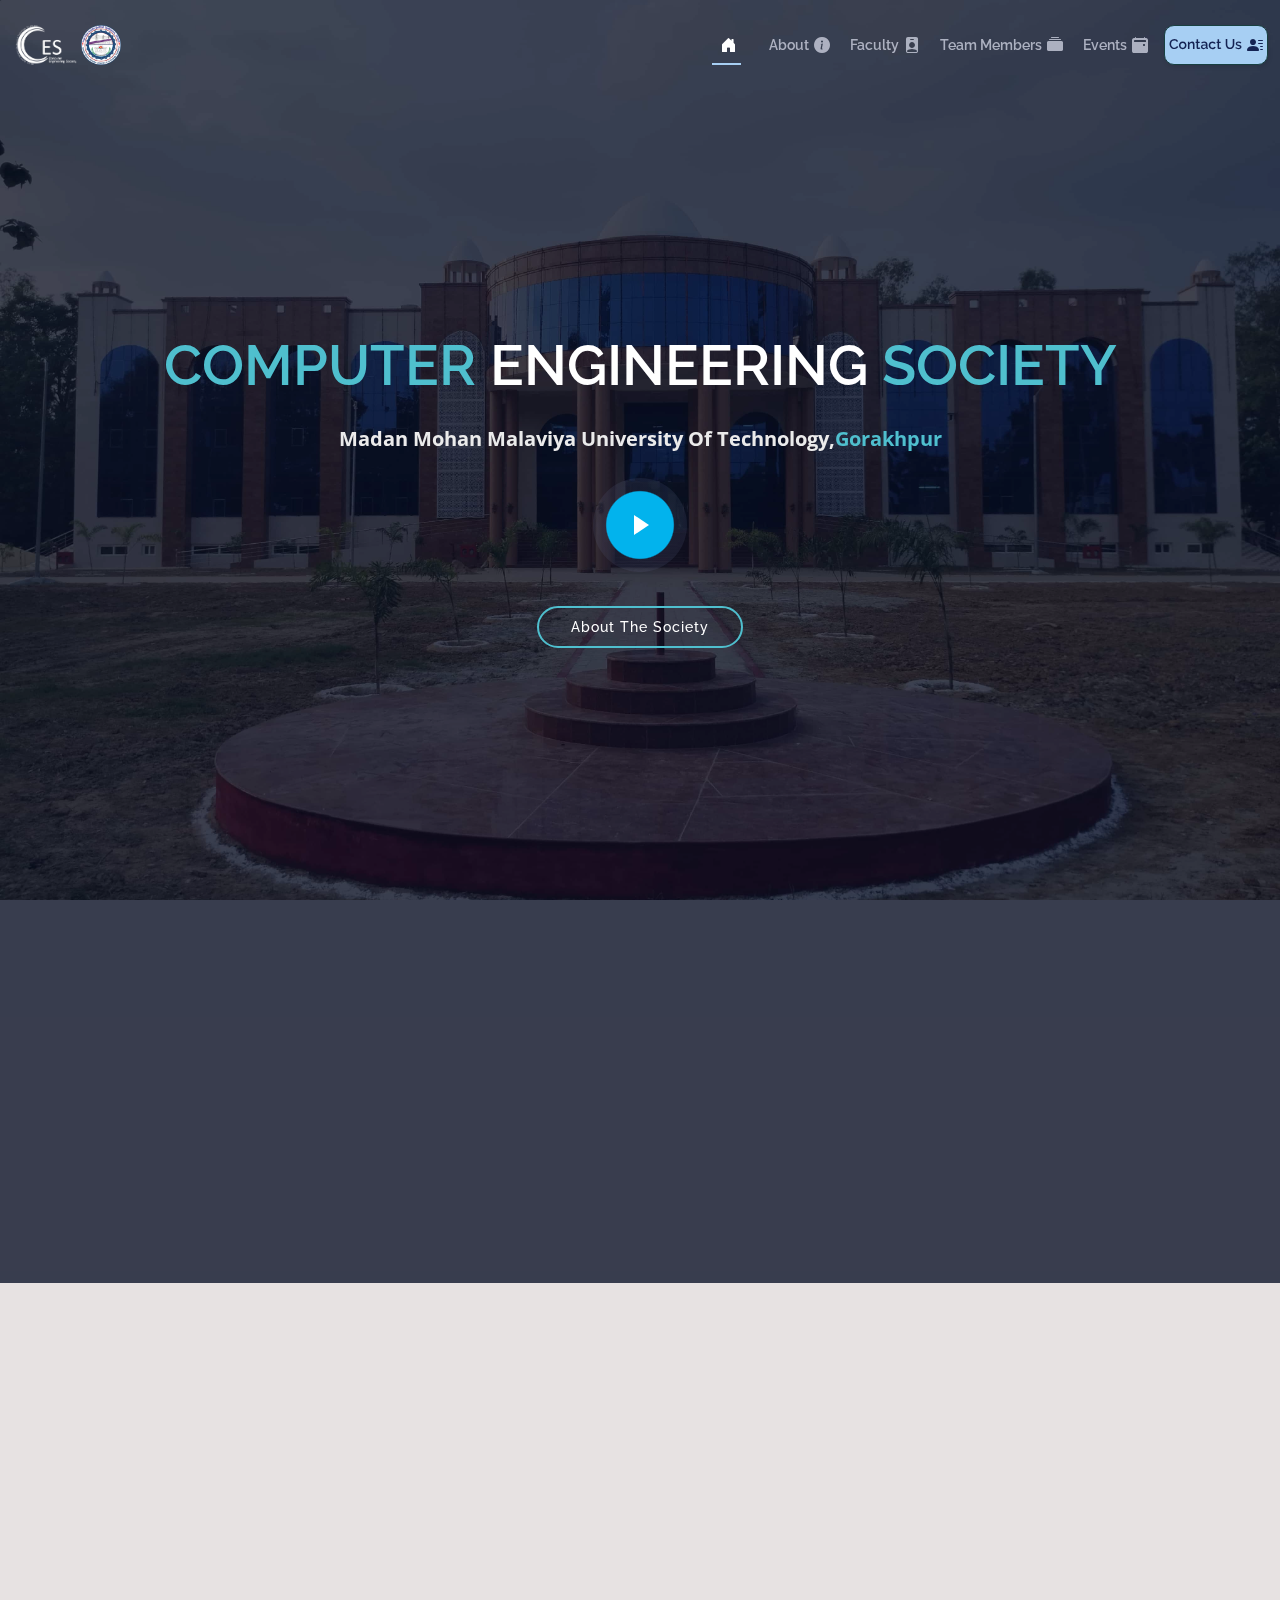
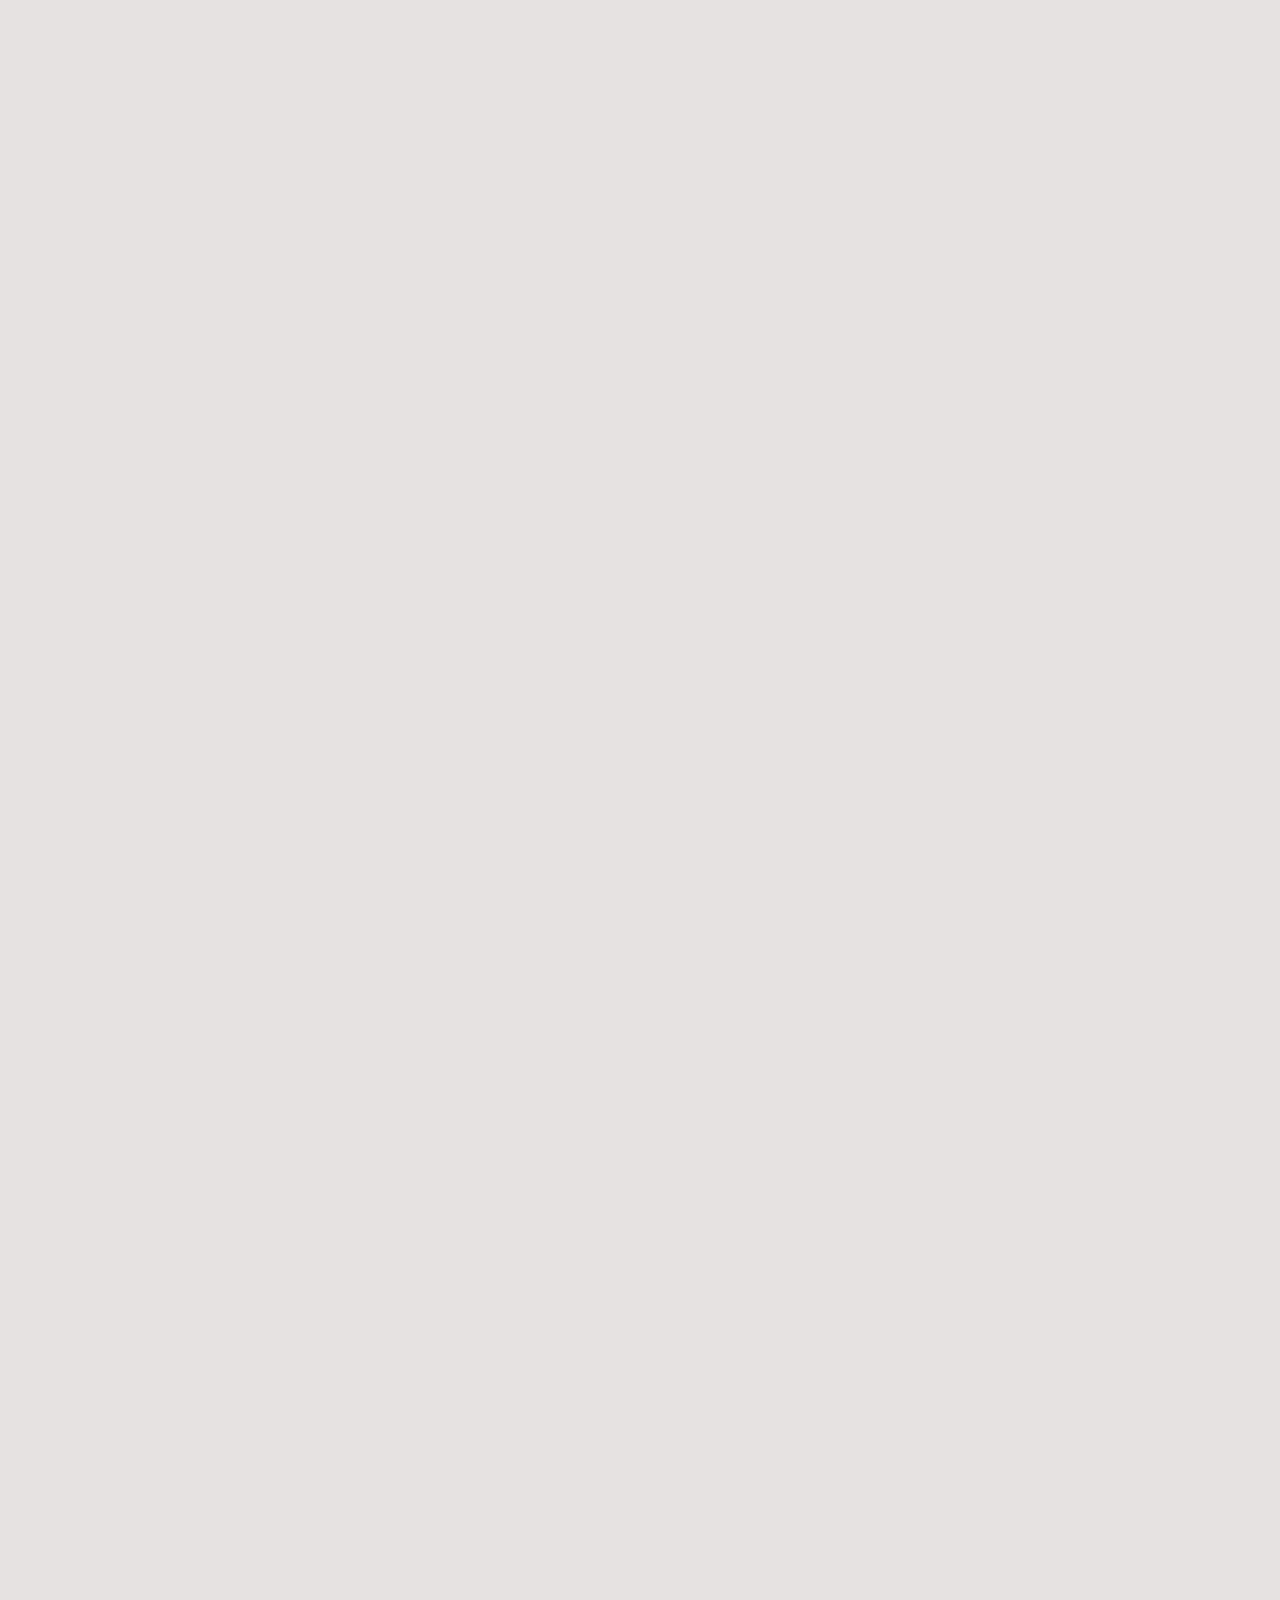
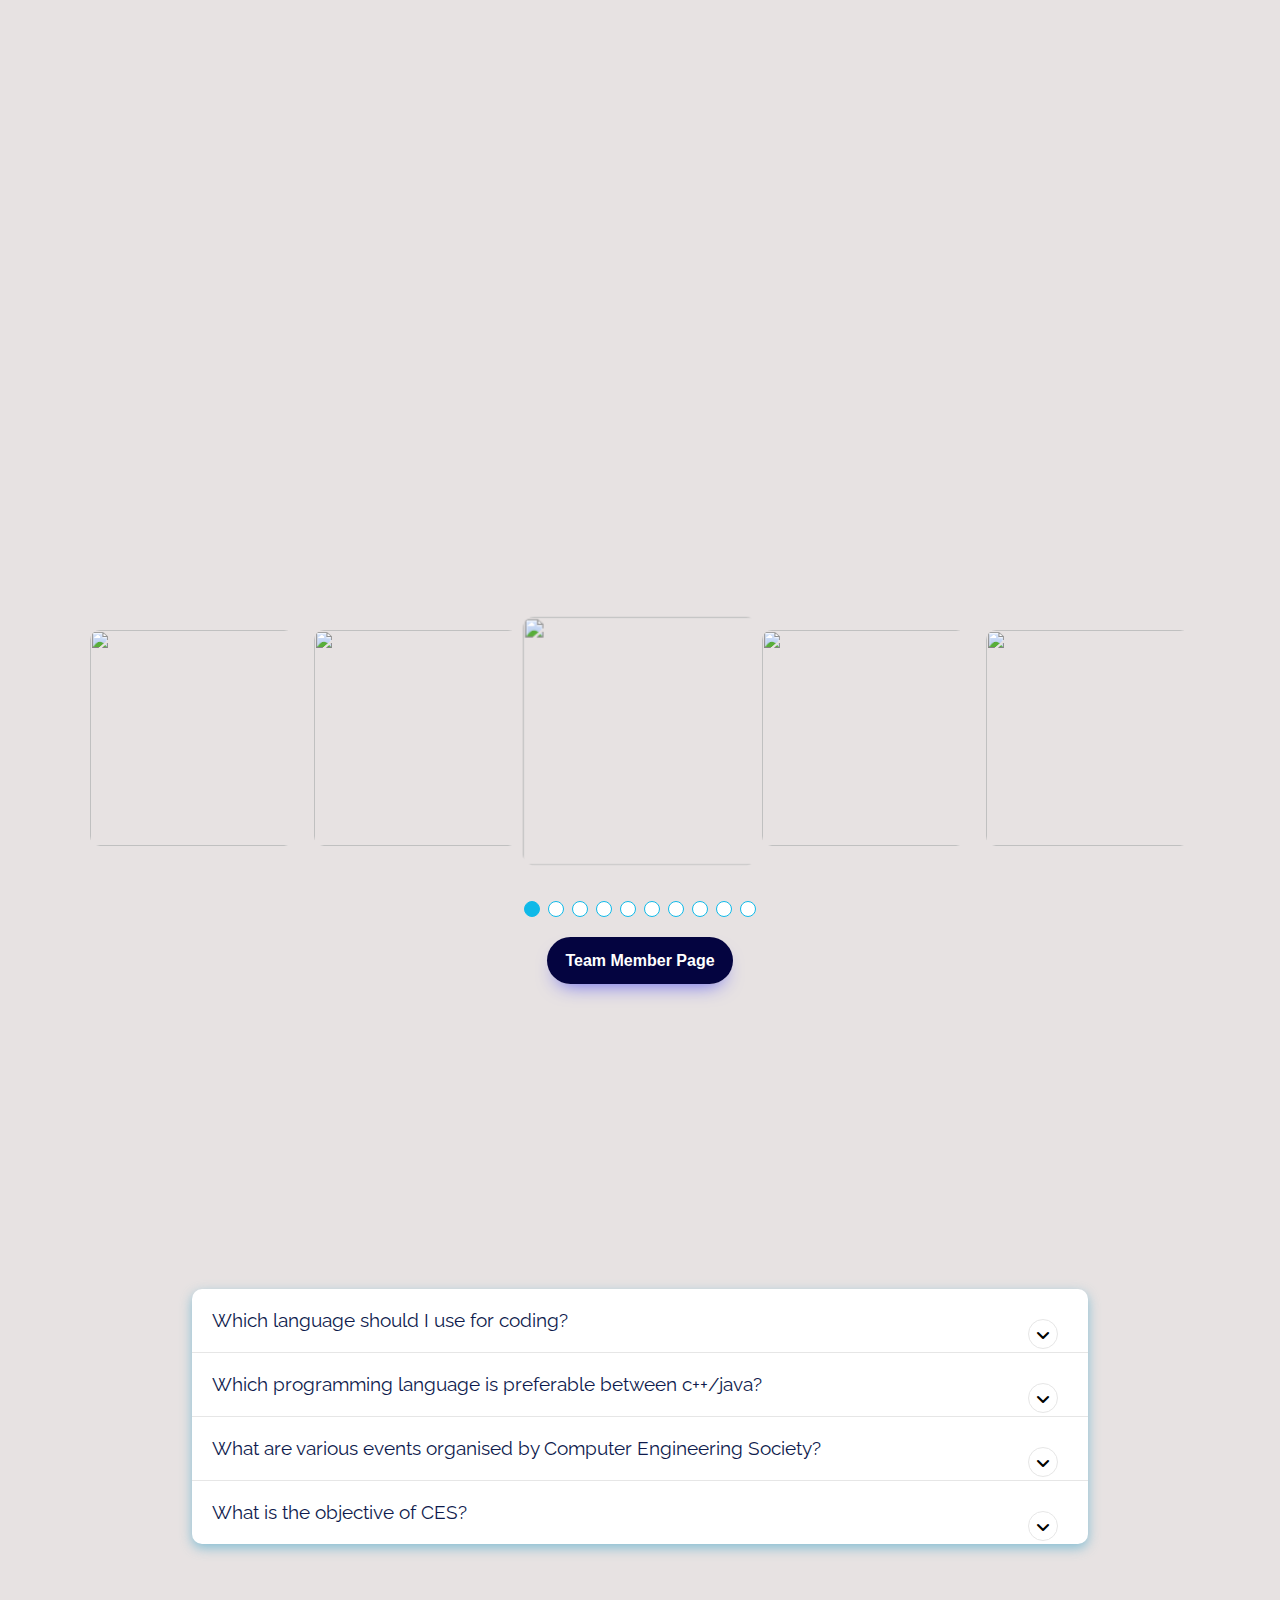
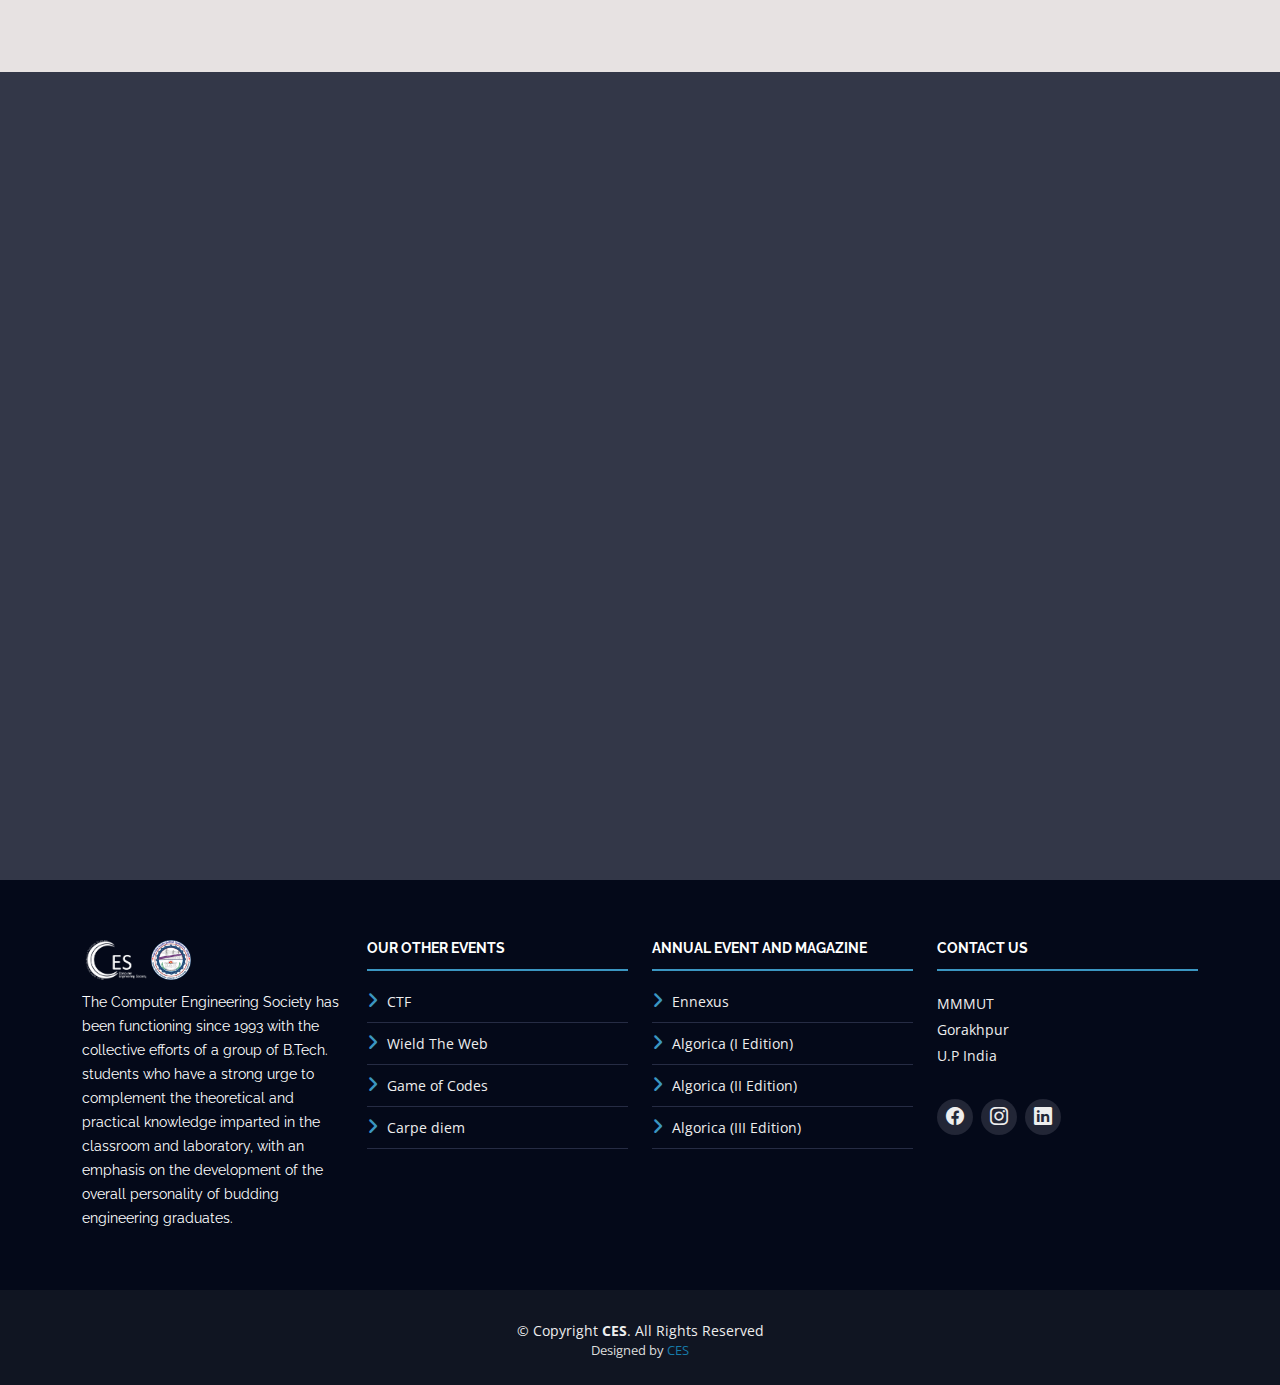
==== commit d607f62e: "fixed magazine" ====
--- a/index.html
+++ b/index.html
@@ -246,7 +246,7 @@
               </div>
               <div class="algo-link">
                   <p class="small-font">Editions:</p>
-                  <div class="link-button">
+                  <div class="link-button ">
                       <!-- <input type="button" value="Edition I">
                       <input type="button" value="Edition II"> -->
 
@@ -260,6 +260,11 @@
                               <div class="button__line"></div>
                               <span class="button__text">EDITION II</span>
                             </a>
+                            <a href="https://issuu.com/ces_mmmut/docs/algorica_2024" class="button">
+                              <div class="button__line"></div>
+                              <div class="button__line"></div>
+                              <span class="button__text">EDITION III</span>
+                            </a>
 
                   </div>
               </div>
@@ -290,6 +295,12 @@
                               <div class="wrap wrap--2">
                                 <div class="container container--2">
                                   <p>EDITION I</p>
+                                </div>
+                              </div>
+
+                              <div class="wrap wrap--3">
+                                <div class="container container--3">
+                                  <p>EDITION III</p>
                                 </div>
                               </div>
                             
@@ -522,6 +533,8 @@
                     <li><i class="fa fa-angle-right"></i> <a href="https://cesennexus2k23.netlify.app/">Ennexus</a></li>
                     <li><i class="fa fa-angle-right"></i> <a href="https://online.fliphtml5.com/ckxdu/qogo/#p=1">Algorica (I Edition)</a></li>
                     <li><i class="fa fa-angle-right"></i> <a href="https://issuu.com/ces_mmmut/docs/algorica_2023">Algorica (II Edition)</a></li>
+                    <li><i class="fa fa-angle-right"></i> <a href="https://issuu.com/ces_mmmut/docs/algorica_2024">Algorica (III Edition)</a></li>
+
                 </ul>
               </div>
 
--- a/assets/css/style.css
+++ b/assets/css/style.css
@@ -1759,6 +1759,13 @@
   justify-content: center;
 }
 
+@media (max-width:1205px){
+  .link-button {
+    flex-direction: column;
+    gap: 1rem;
+  }
+}
+
 @media (max-width:900px) {
   .content-wrapper {
     height: 75rem;
@@ -1896,7 +1903,12 @@
 }
 
 .mag_img .main .wrap .container--3 {
-  filter: hue-rotate(160deg) saturate(140%);
+  /* filter: hue-rotate(160deg) saturate(140%); */
+  background: linear-gradient(hsla(46, 100%, 50%, 0), hsla(0, 43%, 54%, 0)), url("../../assets/img/CES_Algorica_Cover.png");
+  /* background: url("./Algorica_front.jpeg"); */
+  background-position: var(--bX) var(--bY);
+  background-size: cover;
+  background-repeat: no-repeat;
 }
 
 .mag_img .main .wrap .container p {
